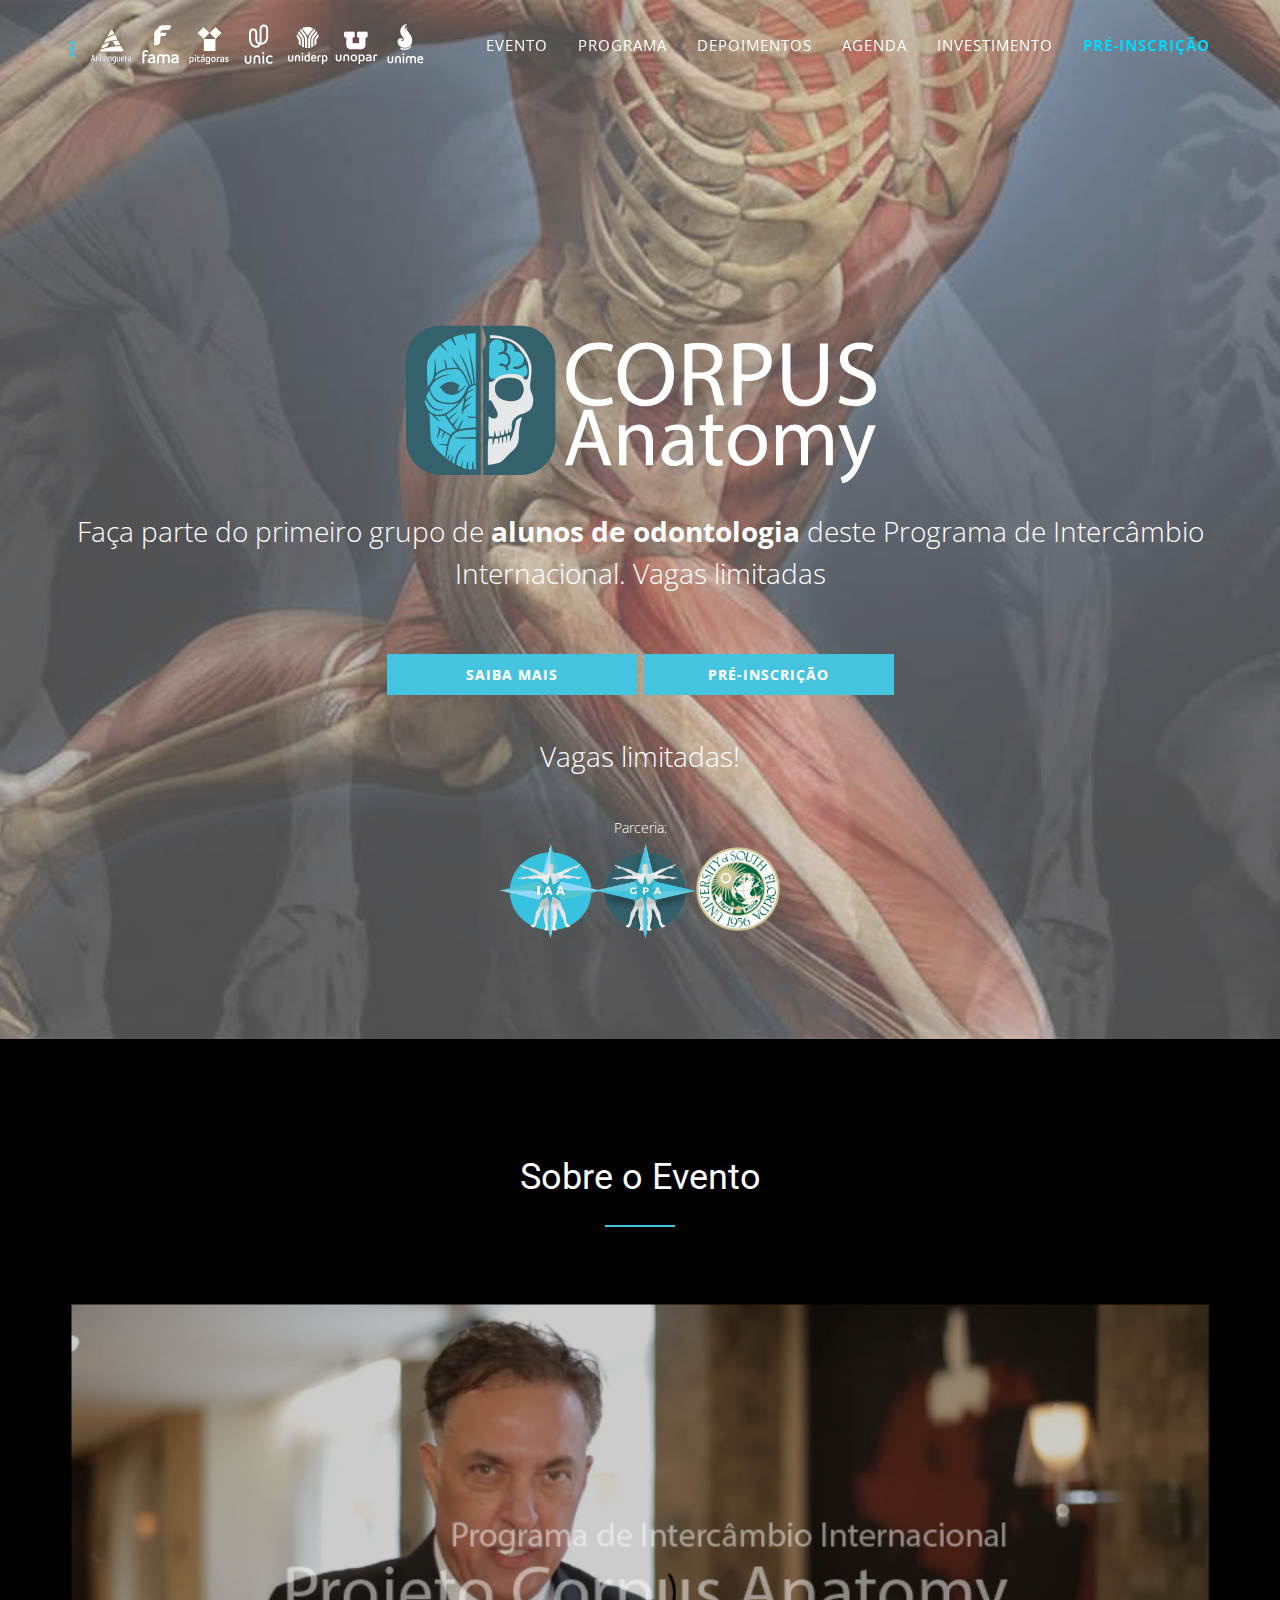
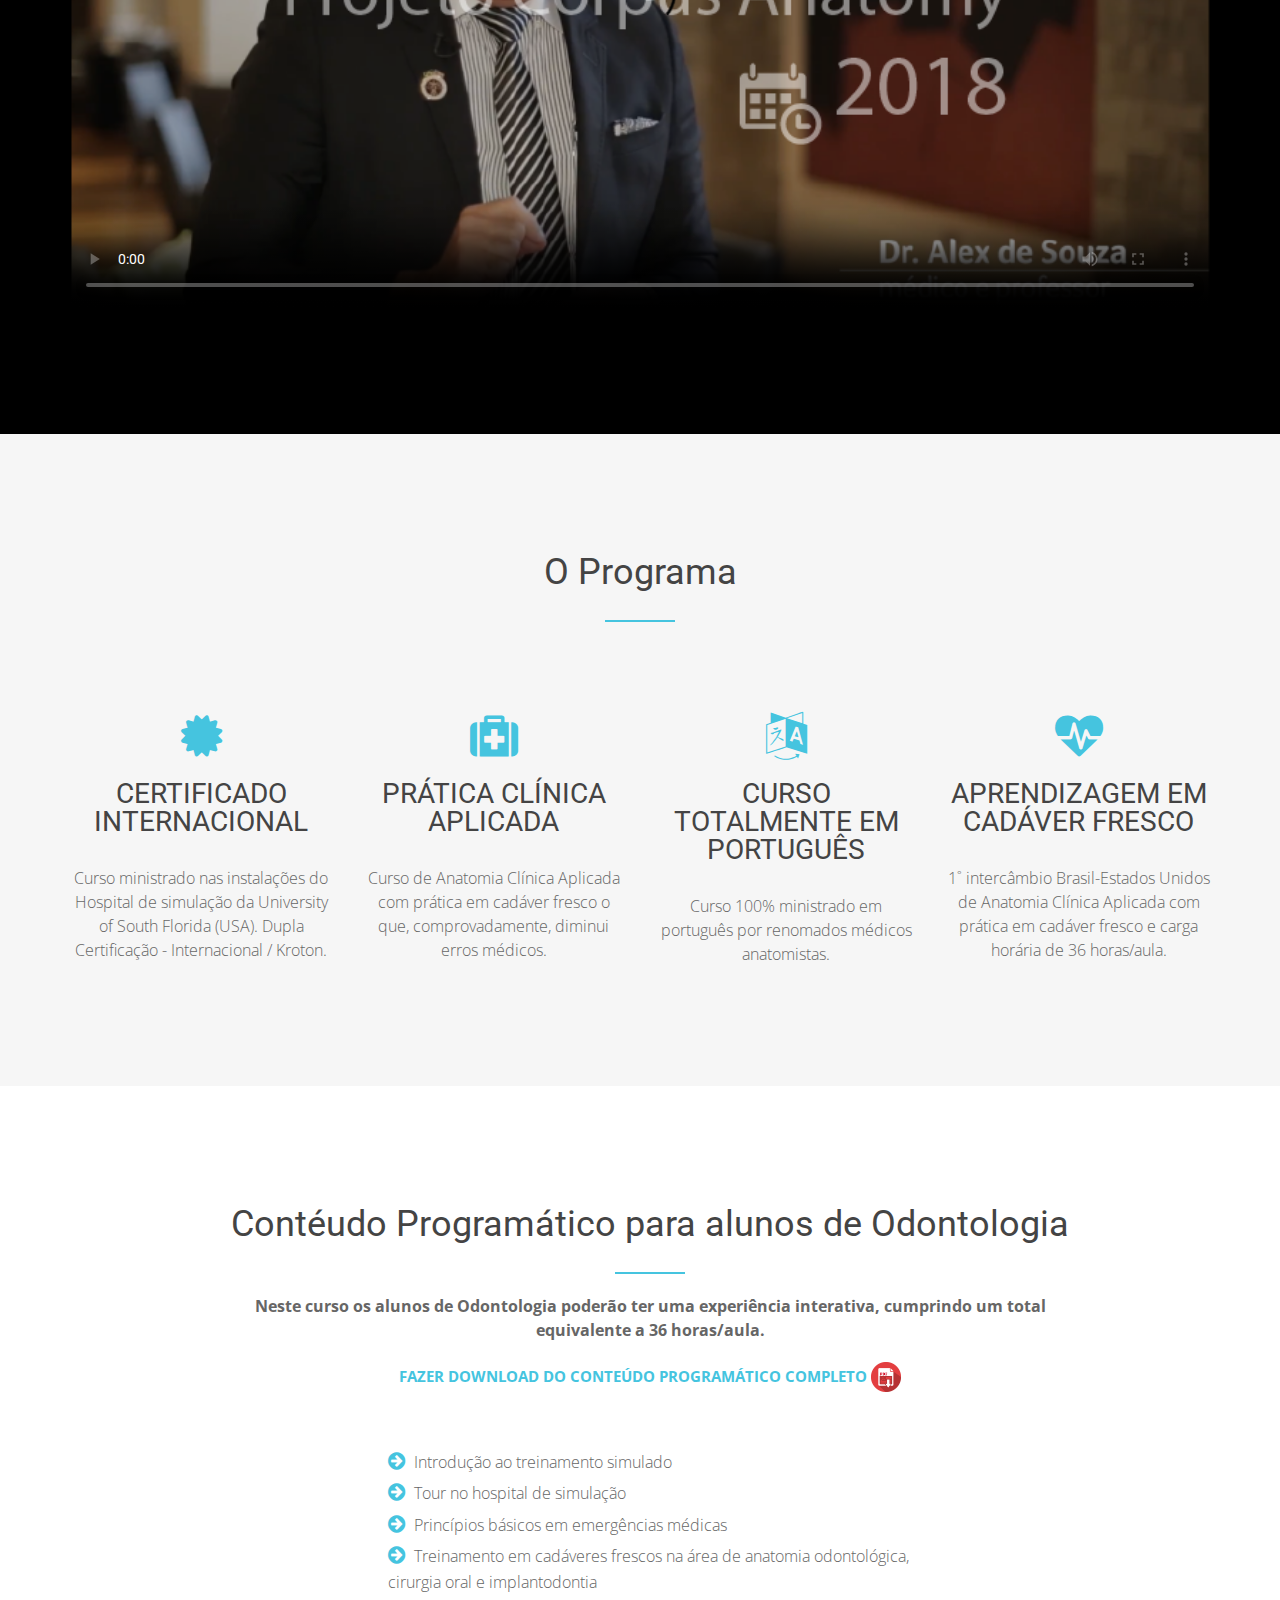
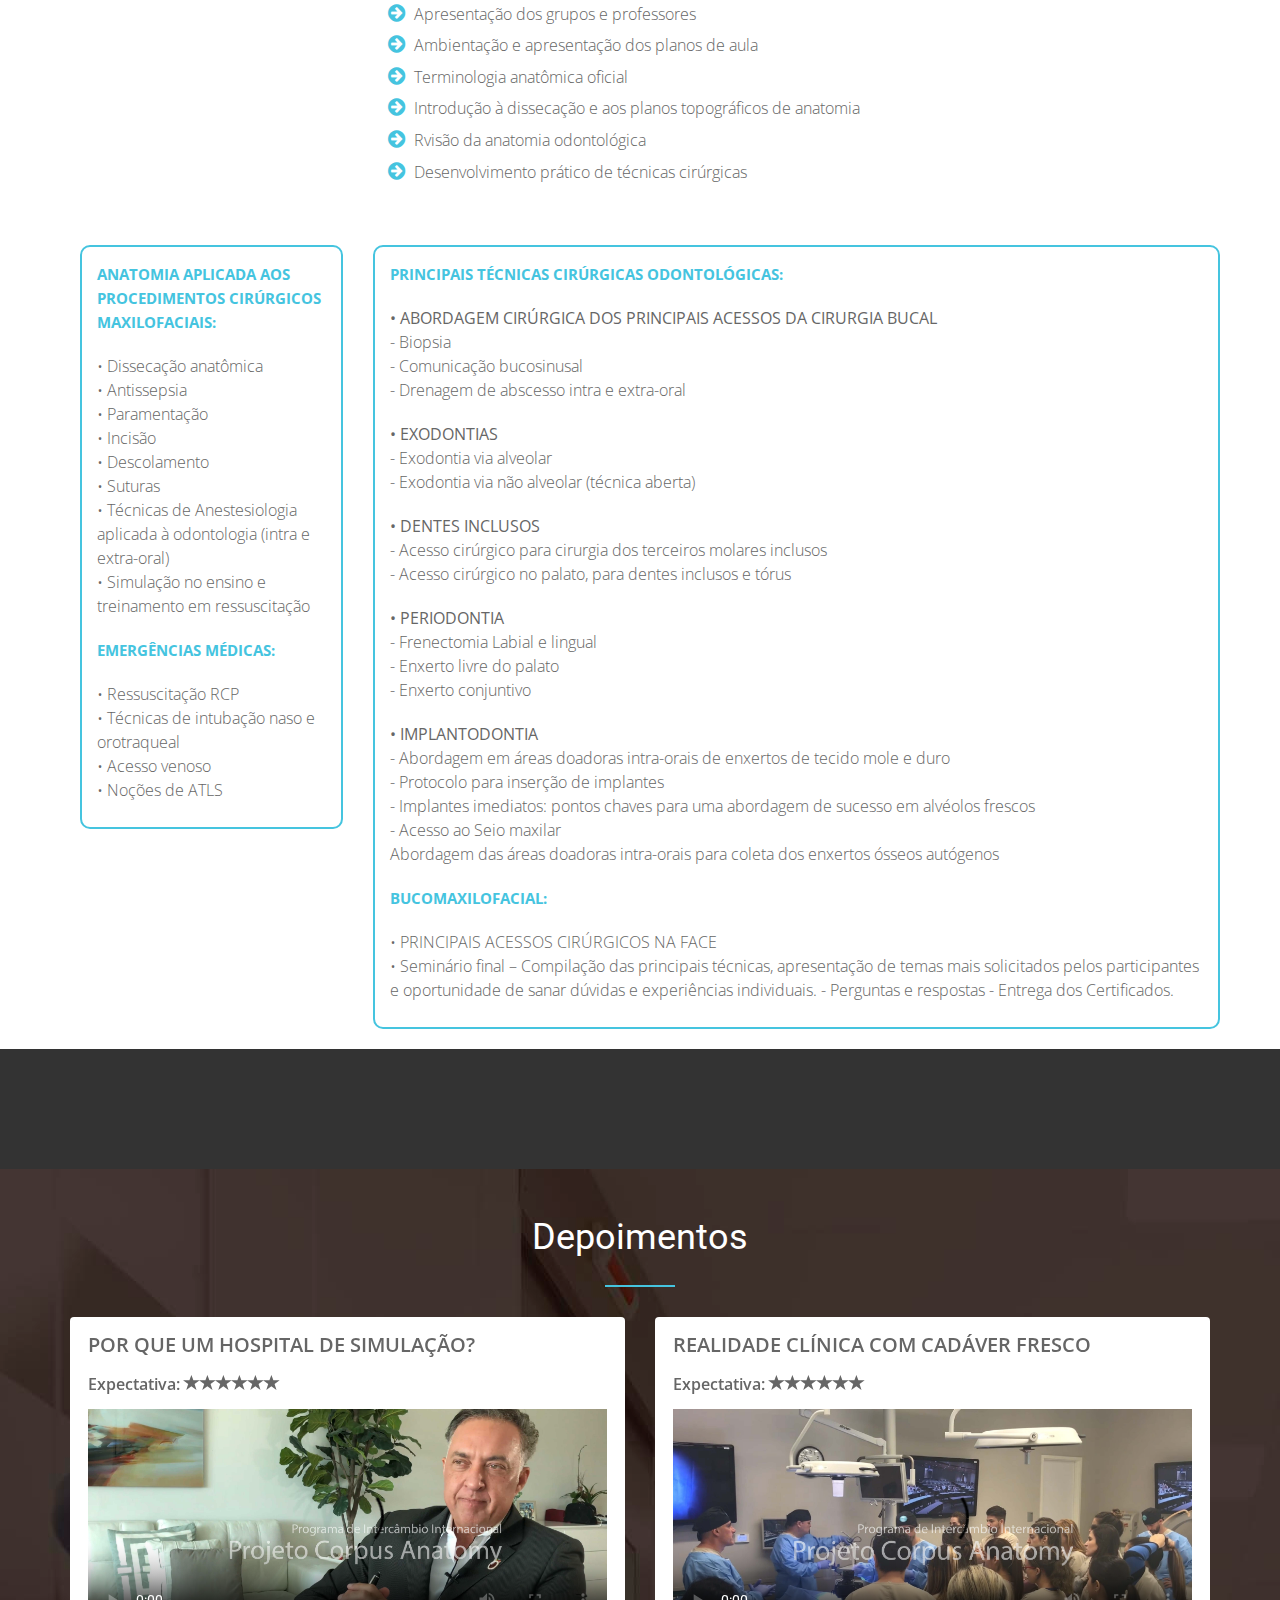
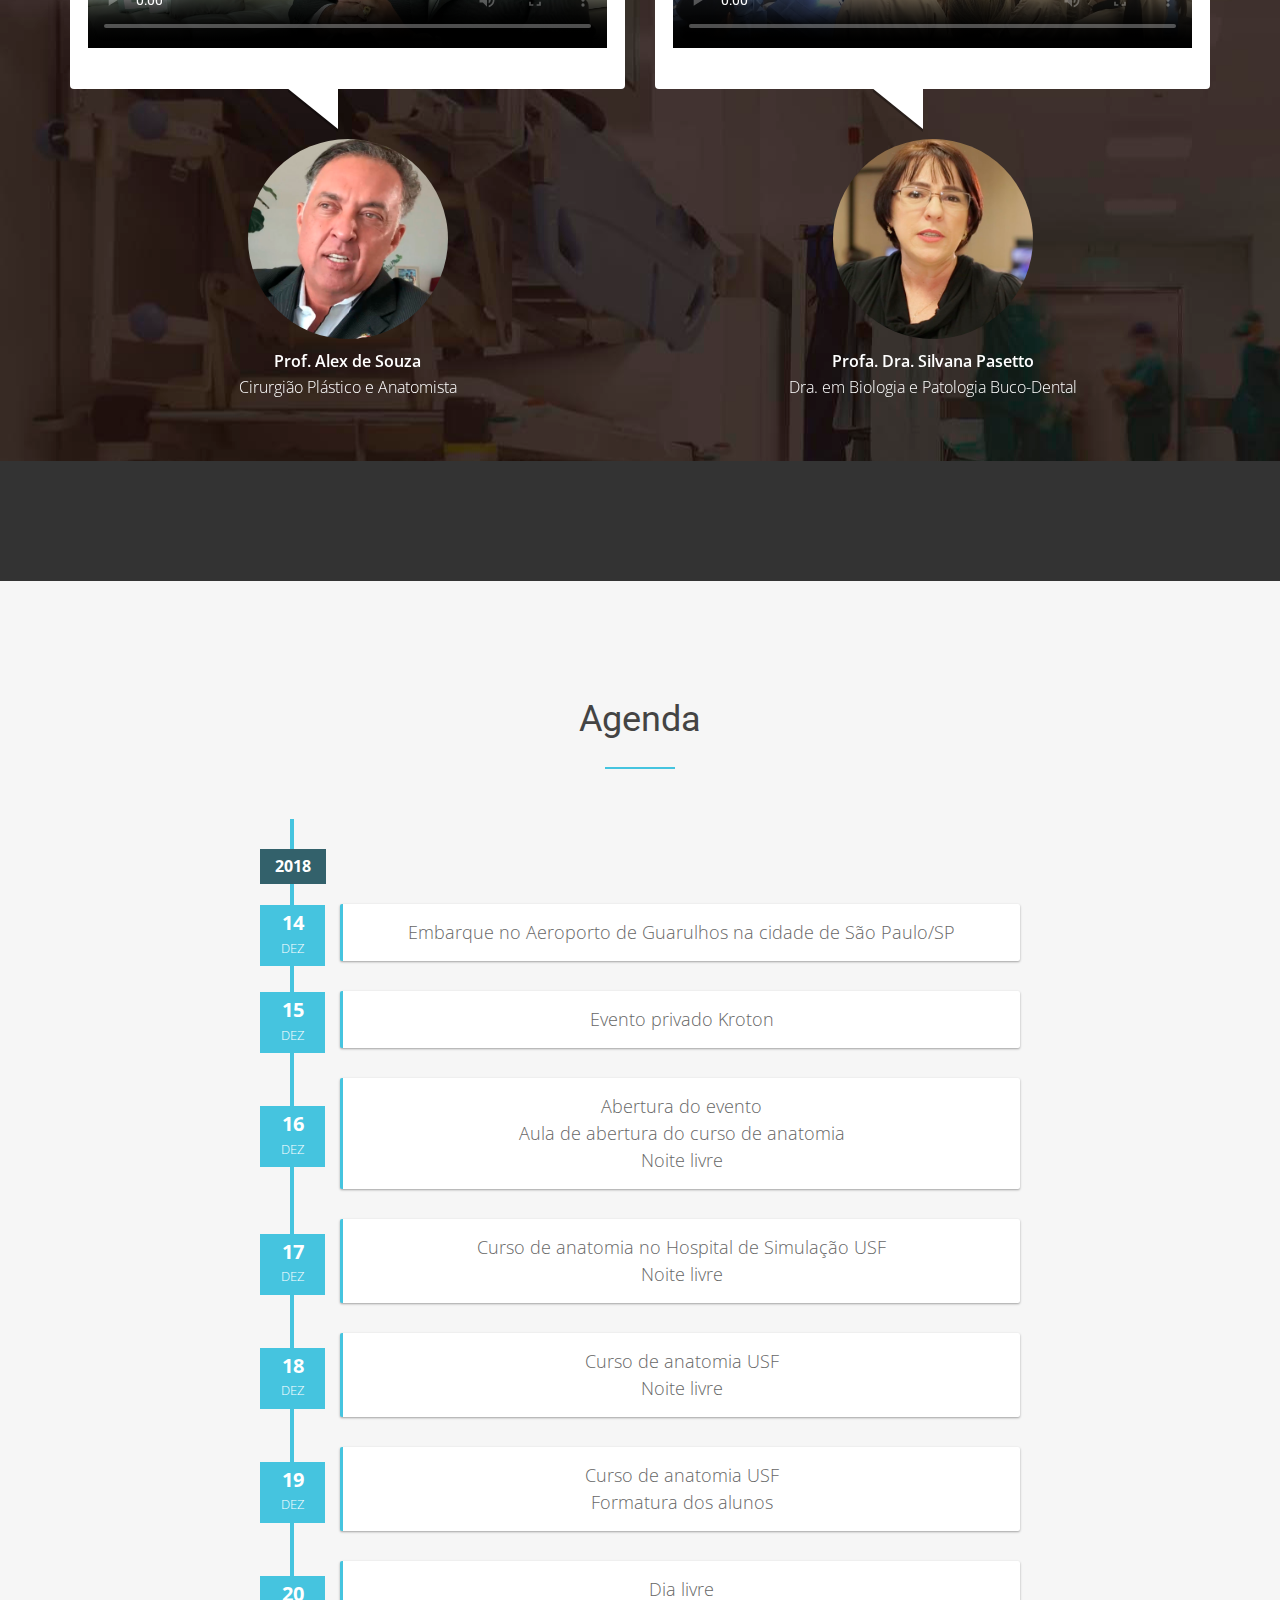
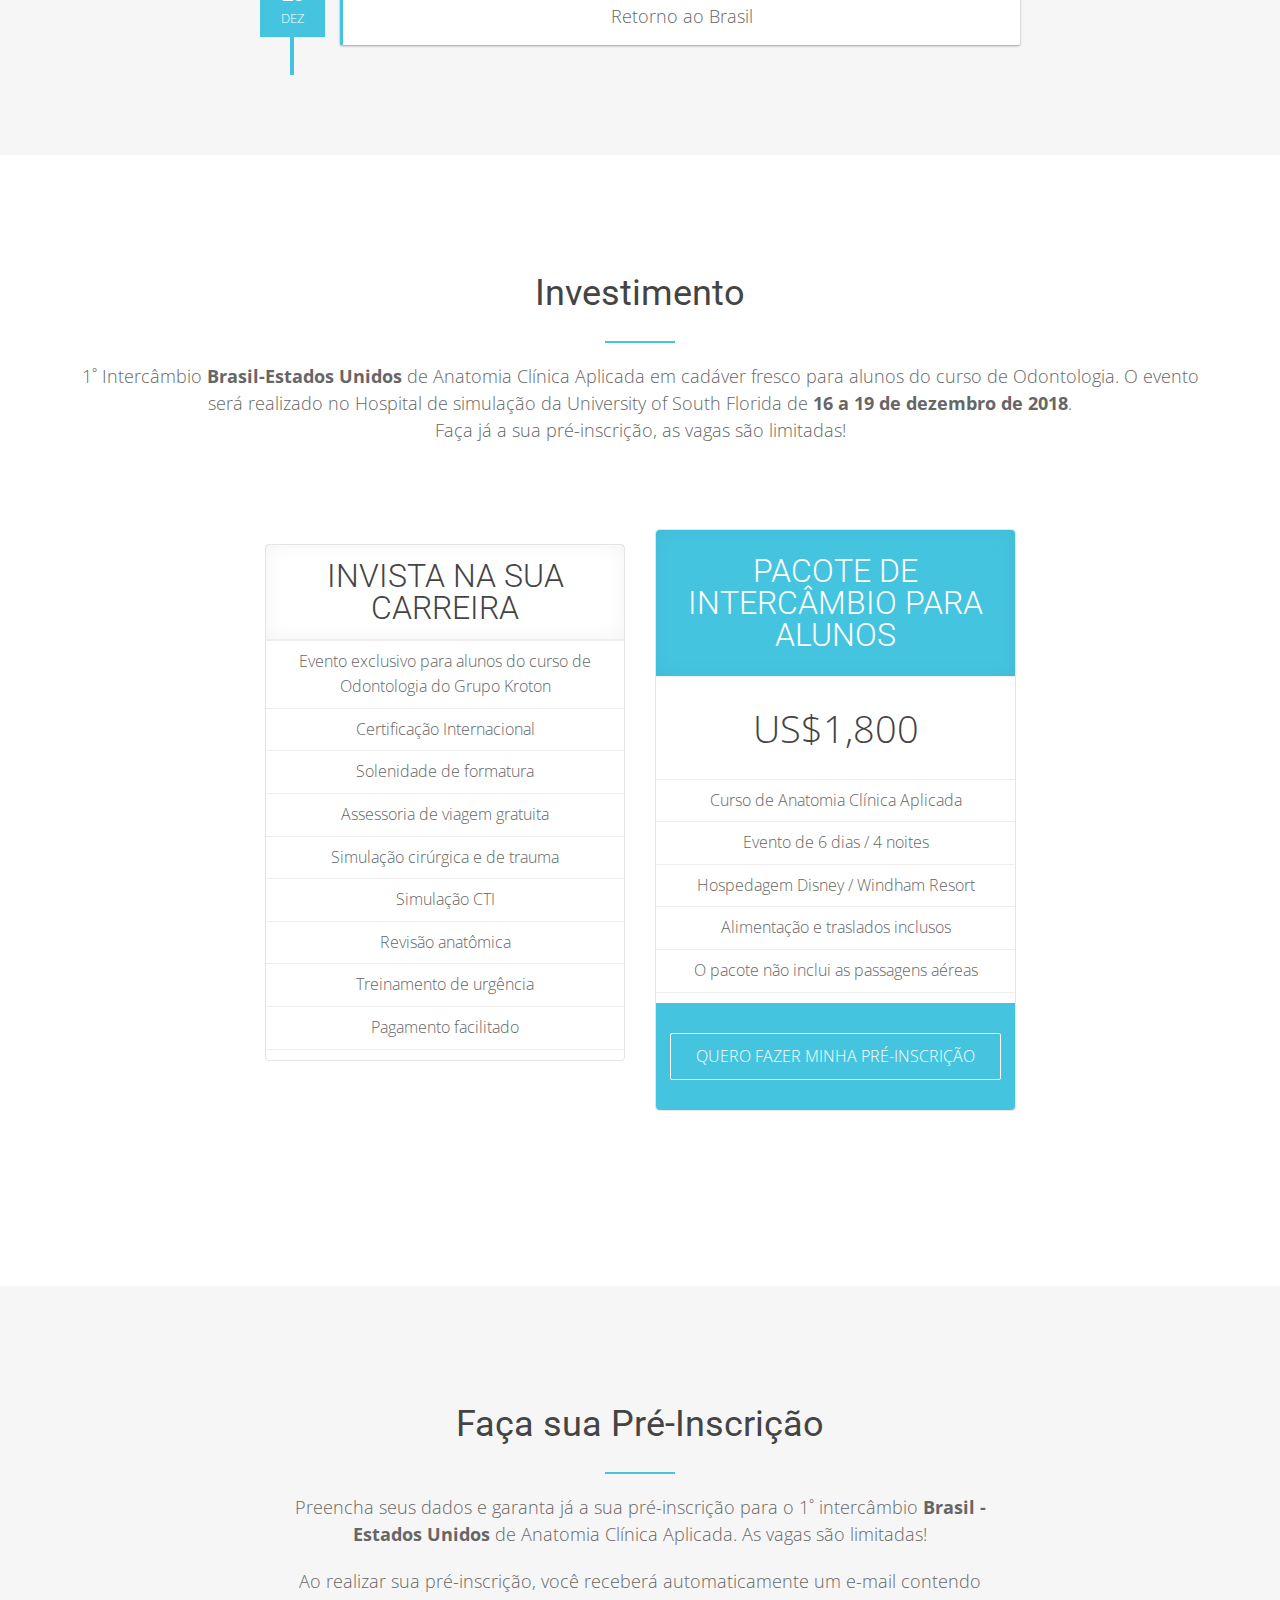
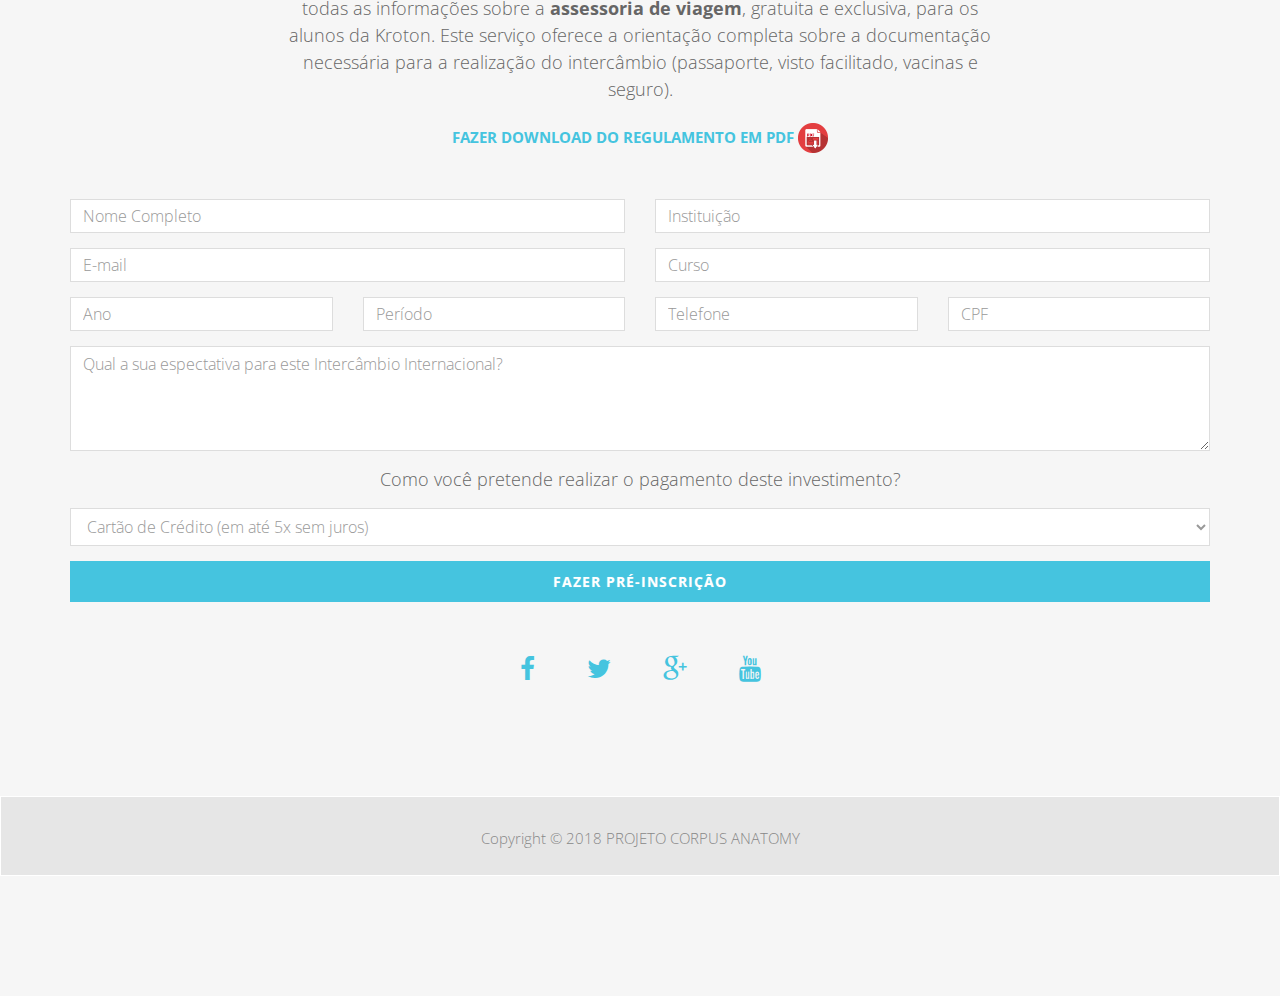
==== odonto/index.html @ e8d05678 "Add files via upload" ====
<!DOCTYPE html>
<html lang="pt-br">
<head>
<meta charset="utf-8">
<meta name="author" content="">
<meta name="description" content="">
<meta name="viewport" content="width=device-width, initial-scale=1">
<title>Projeto Corpus Anatomy - Odontologia</title>

<!-- Favicons -->
<link rel="shortcut icon" href="img/favicon.ico" type="image/x-icon">
<link rel="apple-touch-icon" href="img/apple-touch-icon.png">
<link rel="apple-touch-icon" sizes="72x72" href="img/apple-touch-icon-72x72.png">
<link rel="apple-touch-icon" sizes="114x114" href="img/apple-touch-icon-114x114.png">

<!-- Bootstrap -->
<link rel="stylesheet" type="text/css"  href="css/bootstrap.css">
<link rel="stylesheet" type="text/css" href="fonts/font-awesome/css/font-awesome.css">

<!-- StyleSheet -->
<link rel="stylesheet" type="text/css"  href="css/style.css">
<link href="https://fonts.googleapis.com/css?family=Roboto:300,400,500,700,900" rel="stylesheet">

<!-- CSS slider -->
<link href="slider/css/slider-bootstrap.min.css" rel="stylesheet" type="text/css">
<link href="slider/css/style-slider.css" rel="stylesheet">

<!--inicio VALIDA FORMULÁRIO
<script type="text/javascript">
function enviardados(){
if(document.dados.Nome.value=="" || document.dados.Nome.value.length < 3)
{
alert( "Por favor, precisamos de seu NOME!" );
document.dados.Nome.focus();
return false;
}

if( document.dados.Email.value=="" || document.dados.e_mail.value.indexOf('@')==-1 || document.dados.Email.value.indexOf('.')==-1 )
{
alert( "Por gentileza, preencha o campo E-MAIL corretamente!" );
document.dados.Email.focus();
return false;
}

if (document.dados.Telefone.value.length < 8 )
{
alert( "É necessario preencher o campo TELEFONES!" );
document.dados.Telefone.focus();
return false;
}

if (document.dados.Instituição.value=="")
{
alert( "Preencha o campo CIDADE, por favor!" );
document.dados.Instituição.focus();
return false;
}

return true;
}
</script>
<!--fim VALIDA FORMULÁRIO-->
	
</head>

<body id="page-top" data-spy="scroll" data-target=".navbar-fixed-top">

<!-- Navigation
==========================================-->
	<nav id="menu" class="navbar navbar-default navbar-fixed-top">
		<div class="container"> 
			<!-- Brand and toggle get grouped for better mobile display -->
			<div class="navbar-header">
				<button type="button" class="navbar-toggle collapsed" data-toggle="collapse" data-target="#bs-example-navbar-collapse-1">
					<span class="sr-only">Toggle navigation</span>
					<span class="icon-bar"></span>
					<span class="icon-bar"></span>
					<span class="icon-bar"></span>
				</button>
				<a class="navbar-brand page-scroll" href="#page-top"><i class="fa fa-ellipsis-v"></i></a>
				<img src="img/anhanguera.svg" width="45" height="45" alt="Anhanguera">
				<img src="img/fama.svg" width="45" height="45" alt="Fama">
				<img src="img/pitagoras.svg" width="45" height="45" alt="Pitágoras">
				<img src="img/unic.svg" width="45" height="45" alt="Unic">
				<img src="img/uniderp.svg" width="45" height="45" alt="Uniderp">
				<img src="img/unopar.svg" width="45" height="45" alt="Unopar">
				<img src="img/unime.svg" width="45" height="45" alt="Unime">
			</div>

			<!-- Collect the nav links, forms, and other content for toggling -->
			<div class="collapse navbar-collapse" id="bs-example-navbar-collapse-1">
				<ul class="nav navbar-nav navbar-right">
					<li><a href="#about" class="page-scroll">Evento</a></li>
					<li><a href="#services" class="page-scroll">Programa</a></li>
					<li><a href="#depoimentos" class="page-scroll">Depoimentos</a></li>
                    <li><a href="#timeline" class="page-scroll">Agenda</a></li>
                    <li><a href="#pricing" class="page-scroll">Investimento</a></li>
					<li><a href="#contact" class="page-scroll" style="color:#00daff"><strong>Pré-Inscrição</strong></a></li>
				</ul>
			</div> 
		</div>
	</nav>
	
	<!-- PROJETO CORPUS ANATOMY -->
	<header id="header">
		<div class="intro">
			<div class="overlay">
				<div class="container">
					<div class="row">
						<div class="intro-text">
						<center><img src="img/logo_corpus_anatomy.svg" class="img-responsive"></center>
						  <p>Faça parte do primeiro grupo de <strong>alunos de odontologia</strong> deste Programa de Intercâmbio Internacional. Vagas limitadas </p>
						<p><a href="#about" class="btn btn-custom btn-lg page-scroll">Saiba mais</a> <a href="#contact" class="btn btn-custom btn-lg page-scroll">Pré-Inscrição</a></p>
						<p>Vagas limitadas!</p>
							<div id="logos" >
							<p style="font-size: 14px;">Parceria:<br><img src="img/Logo_IAA.png" width="196" height="101" alt="IAA / GPA"><img src="img/248px-University_of_South_Florida_seal.svg.png" alt="University of South Florida" width="84" height="84"></p>
							</div>
						</div>
					</div>
				</div>
			</div>
		</div>
	</header>
	
<!-- Sobre o Evento -->
<div id="about">
	<div class="container">
		<div class="section-title text-center center">
			<h2>Sobre o Evento</h2>
			<hr>
		</div>
		<div class="row">
			<div class="col-md-12"><br>
              <video width="100%" height="100%" poster="img/capa-video-medicina.png" controls>
   <source src="http://pvbps-sambavideos.akamaized.net/account/182/75/2018-08-07/video/abf3ee3f3dc84d8a2787607360021047/abf3ee3f3dc84d8a2787607360021047_1080p.mp4" type="video/mp4">
   <source src="movie.ogg" type="video/ogg">
   Your browser does not support the video tag.
</video>    		
  		   	</div>
   		</div>
  	</div>
</div>
               

<!-- O Programa -->
<div id="services" class="text-center">
	<div class="container">
		<div class="col-md-12 section-title">
			<h2>O Programa</h2>
			<hr>
		</div>
		<div class="row">
			<div class="col-xs-12 col-md-3"> <i class="fa fa-certificate"></i>
				<h4>Certificado Internacional</h4>
				<p>Curso ministrado nas instalações do Hospital de simulação da University of South Florida (USA). Dupla Certificação - Internacional / Kroton.</p>
			</div>
			<div class="col-xs-12 col-md-3"> <i class="fa fa-medkit"></i>
				<h4>PRÁTICA CLÍNICA APLICADA</h4>
				<p>Curso de Anatomia Clínica Aplicada com prática em cadáver fresco o que, comprovadamente, diminui erros médicos.</p>
			</div>
			<div class="col-xs-12 col-md-3"> <i class="fa fa-language"></i>
				<h4>CURSO TOTALMENTE EM PORTUGUÊS</h4>
				<p>Curso 100% ministrado em português por renomados médicos anatomistas.</p>
			</div>
			<div class="col-xs-12 col-md-3"> <i class="fa fa-heartbeat"></i>
				<h4>APRENDIZAGEM EM CADÁVER FRESCO</h4>
				<p>1˚ intercâmbio Brasil-Estados Unidos de Anatomia Clínica Aplicada com prática em cadáver fresco e carga horária de 36 horas/aula.</p>
			</div>
      </div> 
  </div>
</div>

<!--CONTEUDO PROGRAMATICO-->
<div>
<div class="program"> <div class="text-center">
	<div class="container">
  <h2>Contéudo Programático para alunos de Odontologia</h2>
			<hr>
		</div>
		<div class="row">
		   <div class="col-md-8 col-md-offset-2"> 
            <ul>
            <div class="text-center">
              <p><strong>Neste curso os alunos de <strong>Odontologia</strong> poderão ter uma experiência interativa, cumprindo um total equivalente a 36 horas/aula.</strong></p>
              <a href="docs/projeto-corpus-anatomy-alunos-odonto-conteúdo-programatico.pdf" target="_blank"><span class="upperblue">Fazer download do Conteúdo Programático completo </span><img src="img/pdf-1.png" width="30" height="30" alt="Baixar regulamento"></a></p>
            </div> 	
            <br>
<br>
		
		<div class="col-md-8 col-md-offset-2">
           <ul>
              <li><i class="fa fa-arrow-circle-right"></i> Introdução ao treinamento simulado</li>
              <li><i class="fa fa-arrow-circle-right"></i> Tour no hospital de simulação</li>
              <li> <i class="fa fa-arrow-circle-right"></i> Princípios básicos em emergências médicas</li>
              <li><i class="fa fa-arrow-circle-right"></i> Treinamento em cadáveres frescos na área de anatomia odontológica, cirurgia oral e implantodontia</li>
              <li><i class="fa fa-arrow-circle-right"></i> Apresentação dos grupos e professores</li>
              <li><i class="fa fa-arrow-circle-right"></i> Ambientação e apresentação dos planos de aula</li>
			 <li><i class="fa fa-arrow-circle-right"></i> Terminologia anatômica oficial </li>
             <li><i class="fa fa-arrow-circle-right"></i> Introdução à dissecação e aos planos topográficos de anatomia</li>
			 <li><i class="fa fa-arrow-circle-right"></i> Rvisão da anatomia odontológica </li>
             <li><i class="fa fa-arrow-circle-right"></i> Desenvolvimento prático de técnicas cirúrgicas</li></ul>
           </div>	 
        </div>
      </div>
   </div>
		
<div id="pricing1" class="text-center">
  <div class="container">
      <div class="row">
      <div class="col-md-3 col-sm-3">
        <div class="pricing1-table">
          <div class="plan-list">
            <ul>
              <li>
                <p><span class="upperblue">ANATOMIA APLICADA AOS PROCEDIMENTOS CIRÚRGICOS MAXILOFACIAIS:</span></p>
                <p>
                  • Dissecação anatômica<br>
                  • Antissepsia<br>
                  • Paramentação<br>
                  • Incisão<br>
                  • Descolamento<br>
                  • Suturas<br>
                  • Técnicas de Anestesiologia  aplicada à odontologia (intra e extra-oral)<br>                
                  • Simulação no ensino e  treinamento em ressuscitação </p>
                <p><span class="upperblue">EMERGÊNCIAS MÉDICAS:</upperblue></p>
                <p>
				 • Ressuscitação RCP<br>
				 • Técnicas de intubação naso e  orotraqueal<br>
				 • Acesso venoso<br>
				 • Noções de ATLS</p>
            </ul>
          </div>
        </div>
      </div>
      <div class="col-md-9 col-sm-9">
        <div class="pricing1-table">
          <div class="plan-list">
            <ul>
              <li>
                <p><span class="upperblue"> Principais técnicas cirúrgicas odontológicas:</span></p>
                <p><strong>• ABORDAGEM CIRÚRGICA DOS PRINCIPAIS ACESSOS DA CIRURGIA BUCAL</strong><br>
				- Biopsia<br>
				- Comunicação bucosinusal<br>
				- Drenagem de abscesso intra e  extra-oral</p>
                <p><strong>• EXODONTIAS</strong><strong></strong><br>
				- Exodontia via alveolar<br>
				- Exodontia via não alveolar  (técnica aberta)</p>
                <p><strong>• DENTES INCLUSOS</strong><br>
				- Acesso cirúrgico para cirurgia dos  terceiros molares inclusos<br>
				- Acesso cirúrgico no palato,  para dentes inclusos e tórus</p>
                <p><strong>• PERIODONTIA</strong><br>
				- Frenectomia Labial e lingual<br>
				- Enxerto livre do palato<br>
				- Enxerto conjuntivo
 				<p><strong>• IMPLANTODONTIA</strong><br>
				- Abordagem em áreas doadoras intra-orais de  enxertos de tecido mole e duro<br>
				- Protocolo para inserção de  implantes<br>
				- Implantes imediatos: pontos  chaves para uma abordagem de sucesso em alvéolos frescos<br>
				- Acesso ao Seio maxilar<br>
Abordagem das áreas doadoras intra-orais para  coleta dos enxertos ósseos autógenos</p>
                <p><span class="upperblue">BUCOMAXILOFACIAL:</span></p>
                  <p>• PRINCIPAIS ACESSOS CIRÚRGICOS  NA FACE <br>
                  • Seminário final – Compilação  das principais técnicas, apresentação de temas mais solicitados pelos  participantes e oportunidade de sanar dúvidas e experiências individuais. -  Perguntas e respostas - Entrega dos Certificados. </p>
              </li>
            </ul>
          </div>
     	  </div>
        </div>
      </div>
  </div>
  </div>
</div>
<!-- Depoimentos -->
<div id="depoimentos">
	<section id="testimonial" class="home-section paddingbot-60 parallax" data-stellar-background-ratio="0.5">
		<div class="container">
		<h2 class="text-center" style="color:#fff;">Depoimentos</h2>
		<hr>
			<div class="carousel-reviews broun-block">
				<div class="row">
					<div id="carousel-reviews" class="carousel slide" data-ride="carousel">
							<div class="carousel-inner">
								<div class="item active">
									<div class="col-md-6 col-sm-6">
										<div class="block-text rel zmin">
										<a title="" href="#">POR QUE UM HOSPITAL DE SIMULAÇÃO?</a>
											<div class="mark">Expectativa: <span class="rating-input"><span data-value="0" class="glyphicon glyphicon-star"></span><span data-value="1" class="glyphicon glyphicon-star"></span><span data-value="2" class="glyphicon glyphicon-star"></span><span data-value="3" class="glyphicon glyphicon-star"></span><span data-value="4" class="glyphicon glyphicon-star"></span><span data-value="5" class="glyphicon glyphicon-star"></span></span>
											</div>
										<p><video width="100%" height="100%" poster="img/capa-video-pergunta1.jpg" controls>
   <source src="http://pvbps-sambavideos.akamaized.net/account/182/75/2018-08-07/video/6250549f54972d4344075a91563a1dd5/6250549f54972d4344075a91563a1dd5_1080p.mp4" type="video/mp4">
   <source src="movie.ogg" type="video/ogg">
   Your browser does not support the video tag.
</video> </p>
										<ins class="ab zmin sprite sprite-i-triangle block"></ins>
										</div>
										<div class="person-text rel text-light">					
										<img src="slider/img/testimonials/1.jpg" alt="" class="person img-circle" />
										<a title="" href="#">Prof. Alex de Souza</a>
										<span>Cirurgião Plástico e Anatomista</span>
										</div>
									</div>
									<div class="col-md-6 col-sm-6">
										<div class="block-text rel zmin">
										<a title="" href="#">REALIDADE CLÍNICA COM CADÁVER FRESCO</a>
											<div class="mark">Expectativa: <span class="rating-input"><span data-value="0" class="glyphicon glyphicon-star"></span><span data-value="1" class="glyphicon glyphicon-star"></span><span data-value="2" class="glyphicon glyphicon-star"></span><span data-value="3" class="glyphicon glyphicon-star"></span><span data-value="4" class="glyphicon glyphicon-star"></span><span data-value="5" class="glyphicon glyphicon-star"></span>  </span>
											</div>
										<p> <video width="100%" height="100%" poster="img/capa-video-medicina2.jpg" controls>
   <source src="http://pvbps-sambavideos.akamaized.net/account/182/75/2018-08-07/video/0dedfffcade98d8515ddab100c6ff166/0dedfffcade98d8515ddab100c6ff166_1080p.mp4" type="video/mp4">
   <source src="movie.ogg" type="video/ogg">
   Your browser does not support the video tag.
</video>    	</p>
										<ins class="ab zmin sprite sprite-i-triangle block"></ins>
										</div>
										<div class="person-text rel text-light">
										<img src="slider/img/testimonials/2.jpg" alt="" class="person img-circle" />
										<a title="" href="#">Profa. Dra. Silvana Pasetto</a>
										<span>Dra. em Biologia e Patologia Buco-Dental</span>
										</div>
									</div>
								
						</div>
					</div>
				</div>
			</div>
		</div>
	</section>
</div>

<!--TIMELINE-->
<div id="timeline" class="text-center">
<div class="container">
<div class="section-title center">
<h2>Agenda</h2>
<hr>
<div class="page">
  <div class="page__demo">
    <div class="main-container page__container">
      <div class="timeline">
        <div class="timeline__group">
          <span class="timeline__year">2018</span>
          <div class="timeline__box">
            <div class="timeline__date">
              <span class="timeline__day">14</span>
              <span class="timeline__month">DEZ</span>
            </div>
            <div class="timeline__post">
              <div class="timeline__content">
                <p>Embarque no Aeroporto de Guarulhos na cidade de São Paulo/SP</p>
              </div>
            </div>
          </div>
          <div class="timeline__box">
            <div class="timeline__date">
              <span class="timeline__day">15</span>
              <span class="timeline__month">Dez</span>
            </div>
            <div class="timeline__post">
              <div class="timeline__content">
                <p>Evento privado Kroton</p>
              </div>
            </div>
          </div>
            <div class="timeline__box">
            <div class="timeline__date">
              <span class="timeline__day">16</span>
              <span class="timeline__month">Dez</span>
            </div>
            <div class="timeline__post">
              <div class="timeline__content">
                <p>Abertura do evento<br>
               Aula de abertura do curso de anatomia<br>
               Noite livre</p>
              </div>
            </div>
          </div>
            <div class="timeline__box">
            <div class="timeline__date">
              <span class="timeline__day">17</span>
              <span class="timeline__month">Dez</span>
            </div>
            <div class="timeline__post">
              <div class="timeline__content">
                <p>Curso de anatomia no Hospital de Simulação USF<br>
                  Noite livre </p>
              </div>
            </div>
          </div>
           <div class="timeline__box">
            <div class="timeline__date">
              <span class="timeline__day">18</span>
              <span class="timeline__month">Dez</span>
            </div>
            <div class="timeline__post">
              <div class="timeline__content">
                <p>Curso de anatomia USF<br>
                Noite livre</p>
              </div>
             </div>
           </div>
          <div class="timeline__box">
            <div class="timeline__date">
              <span class="timeline__day">19</span>
              <span class="timeline__month">Dez</span>
            </div>
            <div class="timeline__post">
              <div class="timeline__content">
                <p>Curso de anatomia USF<br>
                Formatura dos alunos </p>
               </div>
             </div>
           </div>
           <div class="timeline__box">
            <div class="timeline__date">
              <span class="timeline__day">20</span>
              <span class="timeline__month">Dez</span>
            </div>
            <div class="timeline__post">
              <div class="timeline__content">
                <p>Dia livre<br>
                Retorno ao Brasil</p>
                  </div>
                 </div>
                </div>
               </div>
              </div>
             </div>
            </div>
           </div>
          </div>
         </div>
 <!-- Pricing Section -->
<div id="pricing" class="text-center">
<div class="container">
<div class="section-title center">
<h2>Investimento</h2>
<hr>
<p>1˚ Intercâmbio <strong>Brasil-Estados Unidos</strong> de Anatomia Clínica Aplicada em cadáver fresco para alunos do curso de Odontologia. O evento será realizado no Hospital de simulação da University of South Florida de <strong>16 a 19 de dezembro de 2018</strong>.<br> Faça já a sua pré-inscrição, as vagas são limitadas!</p>

<div class="row">
<div class="col-md-4 col-md-offset-2">
<div class="pricing-table">
<div class="plan-name">
<h3>INVISTA NA SUA CARREIRA</h3>
</div>
<div class="plan-list">
<ul>
<li>Evento exclusivo para alunos do curso de Odontologia do Grupo Kroton</li>
<li>Certificação Internacional</li>
<li>Solenidade de formatura</li>
<li>Assessoria de viagem gratuita</li>
<li>Simulação cirúrgica e de trauma</li>
<li>Simulação CTI</li>
<li>Revisão anatômica</li>
<li>Treinamento de urgência </li>
<li>Pagamento facilitado</li>
</ul>
</div>
</div>
</div>
<div class="col-md-4">
<div class="pricing-table highlight-plan">
<div class="plan-name">
<h3>PACOTE DE INTERCÂMBIO PARA ALUNOS</h3>
</div>
<div class="plan-price">
<div class="price-value">US$1,800</div>
</div>
<div class="plan-list">
<ul>
<li>Curso de Anatomia Clínica Aplicada</li>
<li>Evento de 6 dias / 4 noites</li>
<li>Hospedagem Disney / Windham Resort</li>
<li>Alimentação e traslados inclusos</li>
<li>O pacote não inclui as passagens  aéreas</li>
</ul>
</div>
<div class="plan-signup"> <a href="#contact" class="btn-system border-btn">quero fazer minha PRÉ-INSCRIÇÃO</a> </div>
</div>
</div>
</div>
</div>
</div>
</div> 

<!-- Contact Section -->
<div id="contact" class="text-center">
<div class="container">
<div class="section-title center">
<h2>Faça sua Pré-Inscrição</h2>
<hr>
<div class="col-md-8 col-md-offset-2">
	<p>Preencha seus dados e garanta já a sua pré-inscrição para o 1˚ intercâmbio <strong>Brasil - Estados Unidos</strong> de Anatomia Clínica Aplicada. As vagas são limitadas!</p>
	<p>Ao realizar sua pré-inscrição, você receberá automaticamente um e-mail contendo todas as informações sobre a <strong>assessoria de viagem</strong>, gratuita e exclusiva, para os alunos da Kroton. Este serviço oferece a orientação completa sobre a documentação necessária para a realização do intercâmbio (passaporte, visto facilitado, vacinas e seguro).</p>
<p><a href="docs/regulamento-corpusanatomy-2018.pdf" target="_blank"><span class="upperblue">Fazer download do Regulamento em pdf </span><img src="img/pdf-1.png" width="30" height="30" alt="Baixar regulamento"></a></p>
<br></div>
	
<form class="form" action="retorno-pre-inscricao.php" method="POST" name="dados" onsubmit="return enviardados();">
	<div class="row">
		<div class="col-md-6">
			<div class="form-group">
			<input name="Nome" type="text" class="form-control" value="" size="" maxlength="" placeholder="Nome Completo" required>
			<p class="help-block text-danger"></p>
			</div>
		</div>
		<div class="col-md-6">
			<div class="form-group">
			<input name="Instituição" type="text" class="form-control" value="" size="" maxlength="" placeholder="Instituição" required>
			<p class="help-block text-danger"></p>
			</div>
		</div>
		<div class="col-md-6">
			<div class="form-group">
			<input name="E-mail" type="email" class="form-control" value="" size="" maxlength="" placeholder="E-mail" required>
			<p class="help-block text-danger"></p>
			</div>
		</div>
		<div class="col-md-6">
			<div class="form-group">
			<input name="Curso" type="text" class="form-control" value="" size="" maxlength="" placeholder="Curso" required>
			<p class="help-block text-danger"></p>
			</div>
		</div>
		<div class="col-md-3">
			<div class="form-group">
			<input name="Ano" type="text" class="form-control" value="" size="" maxlength="" placeholder="Ano" required>
			<p class="help-block text-danger"></p>
			</div>
		</div>
		<div class="col-md-3">
			<div class="form-group">
			<input name="Período" type="text" class="form-control" value="" size="" maxlength="" placeholder="Período" required>
			<p class="help-block text-danger"></p>
			</div>
		</div>
		<div class="col-md-3">
			<div class="form-group">
			<input name="Telefone" type="text" class="form-control" value="" size="" maxlength="" placeholder="Telefone" required>
			<p class="help-block text-danger"></p>
			</div>
		</div>
		<div class="col-md-3">
			<div class="form-group">
			<input name="CPF" type="text" class="form-control" value="" size="" maxlength="" placeholder="CPF" required>
			<p class="help-block text-danger"></p>
			</div>
		</div>
		<div class="col-md-12">
			<div class="form-group">
			<textarea name="Mensagem" class="form-control" rows="4" placeholder="Qual a sua espectativa para este Intercâmbio Internacional?" required></textarea>
			<p class="help-block text-danger"></p>
			</div>
		</div>
		<div class="col-md-12">
			<div class="form-group">
			<p>Como você pretende realizar o pagamento deste investimento?</p>
			</div>
		</div>
		<div class="col-md-12">
			<select name="Pagamento" class="form-group" style="color: #999;">
				<option value="Cartão de Crédito">Cartão de Crédito (em até 5x sem juros)</option>
				<option value="Boleto">Boleto Bancário (em até 5x sem juros)</option>
				<option value="À vista">À vista</option>
			</select>
		</div>
		<div class="col-md-12">
			<button style="width: 100%; margin: 0px;" type="submit" class="btn btn-custom btn-lg" name="BTEnvia" value="Enviar">Fazer Pré-Inscrição</button>
		</div>
	</div>
</form>

<div class="social">
	<ul>
		<li><a href="#"><i class="fa fa-facebook"></i></a></li>
		<li><a href="#"><i class="fa fa-twitter"></i></a></li>
		<li><a href="#"><i class="fa fa-google-plus"></i></a></li>
		<li><a href="#"><i class="fa fa-youtube"></i></a></li>
	</ul>
</div>
	
</div>
</div>
</div>

<div id="footer">
	<div class="container text-center">
		<div class="fnav">
		<p>Copyright &copy; 2018 PROJETO CORPUS ANATOMY</p>
		</div>
	</div>
</div>

<!-- JavaScript -->
<script type="text/javascript" src="js/jquery.1.11.1.js"></script>
<script type="text/javascript" src="js/bootstrap.js"></script>
<script type="text/javascript" src="js/SmoothScroll.js"></script>
<script type="text/javascript" src="js/jqBootstrapValidation.js"></script>
<script type="text/javascript" src="js/contact_me.js"></script>
<script type="text/javascript" src="js/main.js"></script>
<!-- JavaScript Slider	  -->
<script src="slider/js/slider-jquery.min.js"></script>
<script src="slider/js/slider-bootstrap.min.js"></script>

</body>
</html>
---- odonto/css/style.css ----
body, html {
	font-family: 'Roboto', sans-serif;
	text-rendering: optimizeLegibility !important;
	-webkit-font-smoothing: antialiased !important;
	color: #666;
	font-weight: 300;
	width: 100% !important;
	height: 100% !important;
}
h2 {
	margin: 0 0 20px 0;
	font-weight: 300;
	font-size: 42px;
	color: #444;
}
h3, h4 {
	font-size: 22px;
	font-weight: 400;
	font-weight: 300;
	color: #444;
}
h5 {
	text-transform: uppercase;
	font-weight: 700;
	line-height: 20px;
}

hr {
	height: 2px;
	width: 70px;
	text-align: center;
	position: relative;
	background: #45C4DF;
	margin: 0 auto;
	margin-bottom: 20px;
	border: 0;
}
p {
	font-size: 16px;
	line-height: normal;
}
p.intro {
	font-size: 16px;
	margin: 12px 0 0;
}
a {
	color: #45C4DF;
}
a:hover, a:focus {
	text-decoration: none;
	color: #222;
}
ul, ol {
	list-style: none;
	text-align:left
}
ul, ol {
	padding: 0;
	webkit-padding: 0;
	moz-padding: 0;
}
hr {
	height: 2px;
	width: 70px;
	text-align: center;
	position: relative;
	background: #45C4DF;
	margin: 0 auto;
	margin-bottom: 20px;
	border: 0;
}
/* Navigation */
#menu {
	padding: 20px;
	transition: all 0.8s;	
}
#menu.navbar-default {
	background-color: rgba(248, 248, 248, 0);
	border-color: rgba(231, 231, 231, 0);

}
#menu a.navbar-brand {
	font-size: 20px;
	color: #FFFFFF;
	font-weight: 500;
	text-transform: uppercase;
}
#menu a.navbar-brand i.fa {
	color: #45C4DF;
	vertical-align: top;
}
#menu.navbar-default .navbar-nav > li > a {
	text-transform: uppercase;
	color: #FFFFFF;
	font-weight: 400;
	font-size: 15px;
	letter-spacing: 1px;
	background: none !important;
}
#menu.navbar-default .navbar-nav > li > a:hover {
	color: #45C4DF;
	background: none !important;
}
.on {
	background-color: #444 !important;
	border-bottom: 1px solid #444 !important;
	padding: 40px 0 !important;
}
.navbar-default .navbar-nav > .active > a, .navbar-default .navbar-nav > .active > a:hover, .navbar-default .navbar-nav > .active > a:focus {
	color: #45C4DF !important;
	background-color: transparent;
}
.navbar-toggle {
	border-radius: 0;
}
.navbar-default .navbar-toggle:hover, .navbar-default .navbar-toggle:focus {
	background-color: #45C4DF;
	border-color: #FFFFF;
}
.navbar-default .navbar-toggle:hover>.icon-bar {
	background-color: #FFF;
}
.section-title {
	margin-bottom: 50px;
}
.section-title p {
	font-size: 18px;
}
.btn-custom {
	text-transform: uppercase;
	color: #fff;
	background-color: #45C4DF;
	border: 0;
	padding: 14px 20px;
	margin: 0;
	font-size: 16px;
	border-radius: 0px;
	margin-top: 20px;
	transition: all 0.3s;
	width:250px
}
.btn-custom:hover, .btn-custom:focus, .btn-custom.focus, .btn-custom:active, .btn-custom.active {
	color: #fff;
	background-color: #444;
}
/* Header Section */
.intro {
	display: table;
	width: 100%;
	padding: 0;
	background: url(../img/intro-bg.jpg) no-repeat center center;
	background-color: #e5e5e5;
	-webkit-background-size: cover;
	-moz-background-size: cover;
	background-size: cover;
	-o-background-size: cover;
}
.intro .overlay {
	background: rgba(255,255,255,0.2);
}
.intro h1 {
	color: #45C4DF;
	font-size: 74px;
	font-weight: 600;
	margin-top: 0;
	text-transform: uppercase;
	margin-bottom: 10px;
}
.intro p {
	color: #FFFFFF;
	font-size: 28px;
	margin-top: 10px;
	margin-bottom: 40px;
}
header .intro-text {
	padding-top: 300px;
	padding-bottom: 100px;
	padding-left:20px;
	padding-right:20px;
	text-align: center;
}

/* About Section */
#about {
	padding: 120px 0;
	background: #000000;
}
#about h3 {
	font-size: 22px;
}
	
#about h2 {
	color:#FFF;
}
#about .about-text {
	margin-left: 10px;
	margin-top: 20px;
}
#about img {
	display: inline-block;
	border-color: #45C4DF;
	border-radius: 20px;
	padding: 20px;
}
#about .about-text li {
	font-size: 16px;
	margin-bottom: 6px;
	margin-left: 10px;
	list-style: none;
	padding: 0;
}
#about .about-text li:before {
	content: "✓";
	color: #45C4DF;
	padding-right: 10px;
}
#about p {
	line-height: 24px;
	margin: 30px 0;
}
<!--CONTEUDO PROGRAMATICO-->

#program {
	padding: 120px 0;
	background: #FFF;
}
.program {
	padding: 120px 0;
	background: #FFF;
	padding-left:20px;
	padding-bottom:20px
}
.program .fa {
	font-size: 20px;
	padding-right:5px;
	padding-top:5px;
	margin: 2px 0;
	color: #45C4DF;
}

.upperblue {
	text-transform:uppercase;
	font-size: 15px;
	font-weight:700;
	color:#45C4DF;
}

<!--CONTEUDO PROGRAMATICO-->

#pricing1 {
	padding: 10px;
	background: #FFFFFF;
}
#pricing1 .pricing1-table {
	border: 2px solid #45C4DF ;
	background-color: #fff;
	border-radius: 10px;
	display: flex;
	justify-content: center;
	flex-direction: column;
	margin-top:30px;
}

#pricing1 .fa {
	font-size: 15px;
	padding-right:5px;
	padding-top:5px;
	margin: 2px 0;
	color: #666;
}

#pricing1 .row {
	margin-top: 30px;
}
#pricing1 .pricing1-table:hover {
	z-index: 2;
	box-shadow: 0 0 20px rgba(0,0,0,0.2);
}
#pricing1 .highlight-plan {
	margin: -15px 0;
	margin-right: -1px;
	z-index: 1;
}
#pricing1 .pricing1-table.highlight-plan .plan-name {
	background-color: #45C4DF;
	padding: 25px 0;
	border-radius: 4px 4px 0 0;
}
#pricing1 .pricing1-table.highlight-plan .plan-name h3 {
	color: #fff;
}
#pricing1 .pricing1-table.highlight-plan .plan-signup {
	background-color: #45C4DF;
	padding: 30px 0;
	border-radius: 0 0 4px 4px;
}
#pricing1 .pricing1-table.highlight-plan .plan-signup .btn-system.border-btn {
	border-color: #fff;
	color: #fff;
}
.pricing1-table .plan-name {
	padding: 15px 0;
	box-shadow: 0 0 20px rgba(0,0,0,0.05) inset;
	border-bottom: 1px solid #eee;
}
.pricing1-table .plan-name h3 {
	font-weight: 300;
	font-size: 32px;
}
.pricing1-table .plan-price {
	padding: 25px 0;
}
.pricing1-table .plan-price .price-value {
	font-size: 38px;
	line-height: 52px;
	color: #444;
}
.pricing1-table .plan-price .price-value span {
	font-size: 18px;
	line-height: 18px;
}
.pricing1-table.btn-system.border-btn {
	border-color: #45C4DF;
	color: #45C4DF;
}
.pricing1-table .plan-list li {
	padding: 15px;
	font-size: 15px;
	border-bottom: 0px solid #eee;
	text-align:left
}
.pricing1-table .plan-list strong {
	font-weight: 400;
}
.pricing1-table .btn-system {
	padding: 10px 25px;
	display: inline-block;
	color: #fff;
	background-color: #45C4DF;
	margin-right: 5px;
	font-size: 16px;
	border-radius: 2px;
	transition: all 0.3s ease-in-out;
	border: 0;
	text-transform: uppercase;
}
.pricing1-table .btn-system:hover, .pricing-table .btn-system.border-btn:hover {
	background-color: #444;
}
.pricing1-table .btn-system:last-child {
	margin-right: 0;
}
.pricing1-table .btn-system.border-btn {
	background-color: transparent;
	border: 1px solid;
	box-shadow: none;
}
.pricing1-table .plan-list li:first-child {
	border-top: 0px solid #eee;
}
.pricing1-table .plan-signup {
	padding: 25px 0;
}
.pricing1-table .plan-signup a {
	text-transform: uppercase;
}

/* galeria */
.gallery {
  width: 80%;
  margin: 0% 0% 0% 10%;
  padding: 0px;
}

.gallery > div {
  position: relative;
  float:left;
  padding: 0px;
}

.gallery > div > img {
  display:block;
  width: 150px;
  transition: .1s transform;
  transform:translateZ(0); /* hack */
}

.gallery > div:hover {
  y-index: 9999;
}

.gallery > div:hover > img {
  transform: scale(4.0,4.0);
  transition: .3s transform;
}

.cf:after {
  display: table;
  content:"";
 }

.cf:after {
  clear: both;
}

/* Services Section */
#services {
	padding: 120px 0;
	padding-left:20px;
	padding-right:20px;
	background: #f6f6f6;
}
#services h4 {
	text-transform: uppercase;
}
#services .fa {
	font-size: 48px;
	margin: 20px 0;
	color: #45C4DF;
}

/* Depoimentos Section */
#depoimentos {
	padding: 120px 0;
	background: #333333;
}

/*TIMELINE*/	

#timeline {
	padding: 120px 0;
	background: #F6F6F6;
}

.timeline{
  --uiTimelineMainColor: var(--timelineMainColor, #222);
  --uiTimelineSecondaryColor: var(--timelineSecondaryColor, #fff);

  position: relative;
  padding-top: 3rem;
  padding-bottom: 3rem;
}

.timeline:before{
  content: "";
  width: 4px;
  height: 100%;
  background-color:#45C4DF;

  position: absolute;
  top: 0;
}

.timeline__group{
  position: relative;
}

.timeline__group:not(:first-of-type){
  margin-top: 4rem;
}

.timeline__year{
  padding: .5rem 1.5rem;
  font-weight:700;
  color: var(--uiTimelineSecondaryColor);
  background-color:#33616B;

  position: absolute;
  left: 0;
  top: 0;
}

.timeline__box{
  position: relative;
}

.timeline__box:not(:last-of-type){
  margin-bottom: 30px;
}

.timeline__box:before{
  content: "";
  width: 100%;
  height: 2px;
  background-color:#45C4DF;

  position: absolute;
  left: 0;
  z-index: -1;
}

.timeline__date{
  min-width: 65px;
  position: absolute;
  left: 0;

  box-sizing: border-box;
  padding: .5rem 1.5rem;
  text-align: center;

  background-color:#45C4DF;
  color: var(--uiTimelineSecondaryColor);
}

.timeline__day{
  font-size: 2rem;
  font-weight: 700;
  display: block;
}

.timeline__month{
  display: block;
  font-size: .8em;
  text-transform: uppercase;
}

.timeline__post{
  padding: 1.5rem 2rem;
  border-radius: 2px;
  border-left: 3px solid #45C4DF;
  box-shadow: 0 1px 3px 0 rgba(0, 0, 0, .12), 0 1px 2px 0 rgba(0, 0, 0, .24);
  background-color: var(--uiTimelineSecondaryColor);
}

@media screen and (min-width: 641px){

  .timeline:before{
    left: 30px;
  }

  .timeline__group{
    padding-top: 55px;
  }

  .timeline__box{
    padding-left: 80px;
  }

  .timeline__box:before{
    top: 50%;
    transform: translateY(-50%);  
  }  

  .timeline__date{
    top: 50%;
    margin-top: -27px;
  }
}

@media screen and (max-width: 640px){

  .timeline:before{
    left: 0;
  }

  .timeline__group{
    padding-top: 40px;
  }

  .timeline__box{
    padding-left: 20px;
    padding-top: 70px;
  }

  .timeline__box:before{
    top: 90px;
  }    

  .timeline__date{
    top: 0;
  }
}

.timeline{
  --timelineMainColor: #4557bb;
  font-size: 16px;
}

@media screen and (min-width: 768px){

  html{
    font-size: 62.5%;
  }
}

@media screen and (max-width: 767px){

  html{
    font-size: 55%;
  }
}

/*
* demo page
*/

@media screen and (min-width: 768px){

  html{
    font-size: 62.5%;
  }
}

@media screen and (max-width: 767px){

  html{
    font-size: 50%;
  }
}

body{
  font-family: -apple-system, BlinkMacSystemFont, Segoe UI, Roboto, Open Sans, Ubuntu, Fira Sans, Helvetica Neue, sans-serif;
  font-size: 1.6rem;
  color: #222;

  background-color: #f0f0f0;
  margin: 0;
  -webkit-overflow-scrolling: touch;   
  overflow-y: scroll;
}

p{
  margin-top: 0;
  margin-bottom: 1.5rem;
  line-height: 1.5;
}

p:last-child{
  margin-bottom: 0;
}

.page{
  min-height: 100vh;
  display: flex;
  flex-direction: column;
  justify-content: space-around;
}

.page__demo{
  flex-grow: 1;
}

.main-container{
  max-width: 960px;
  padding-left: 2rem;
  padding-right: 2rem;
  margin-left: auto;
  margin-right: auto;
}

.page__container{
  padding-top: 30px;
  padding-bottom: 30px;
  max-width: 800px;
}

.footer{
  padding-top: 1rem;
  padding-bottom: 1rem;
  text-align: center;  
  font-size: 1.4rem;
}

.footer__link{
  text-decoration: none;
  color: inherit;
}

@media screen and (min-width: 361px){

  .footer__container{
    display: flex;
    justify-content: space-between;
  }
}

@media screen and (max-width: 360px){

  .melnik909{
    display: none;
  } 
}

/* Pricing Section */
#pricing {
	padding: 120px 0 140px 0;
	padding-left:20px;
	padding-right:20px;
	background: #FFFFFF;
}
#pricing .pricing-table {
	border: 1px solid #e4e4e4;
	text-align: center;
	position: relative;
	background-color: #fff;
	border-radius: 4px;
}
#pricing .row {
	margin-top: 100px;
}
#pricing .pricing-table:hover {
	z-index: 2;
	box-shadow: 0 0 20px rgba(0,0,0,0.1);
}
#pricing .highlight-plan {
	margin: -15px 0;
	margin-right: -1px;
	z-index: 1;
}
#pricing .pricing-table.highlight-plan .plan-name {
	background-color: #45C4DF;
	padding: 25px 0;
	border-radius: 4px 4px 0 0;
}
#pricing .pricing-table.highlight-plan .plan-name h3 {
	color: #fff;
}
#pricing .pricing-table.highlight-plan .plan-signup {
	background-color: #45C4DF;
	padding: 30px 0;
	border-radius: 0 0 4px 4px;
}
#pricing .pricing-table.highlight-plan .plan-signup .btn-system.border-btn {
	border-color: #fff;
	color: #fff;
}
.pricing-table .plan-name {
	padding: 15px 0;
	box-shadow: 0 0 20px rgba(0,0,0,0.05) inset;
	border-bottom: 1px solid #eee;
}
.pricing-table .plan-name h3 {
	font-weight: 300;
	font-size: 32px;
	margin:0px;
}
.pricing-table .plan-price {
	padding: 25px 0;
}
.pricing-table .plan-price .price-value {
	font-size: 38px;
	line-height: 52px;
	color: #444;
}
.pricing-table .plan-price .price-value span {
	font-size: 18px;
	line-height: 18px;
}
.pricing-table.btn-system.border-btn {
	border-color: #45C4DF;
	color: #45C4DF;
}
.pricing-table .plan-list li {
	padding: 8px;
	font-size: 16px;
	border-bottom: 1px solid #eee;
	text-align:center
}
.pricing-table .plan-list strong {
	font-weight: 400;
}
.pricing-table .btn-system {
	padding: 10px 25px;
	display: inline-block;
	color: #fff;
	background-color: #45C4DF;
	margin-right: 5px;
	font-size: 16px;
	border-radius: 2px;
	transition: all 0.3s ease-in-out;
	border: 0;
	text-transform: uppercase;
}
.pricing-table .btn-system:hover, .pricing-table .btn-system.border-btn:hover {
	background-color: #444;
}
.pricing-table .btn-system:last-child {
	margin-right: 0;
}
.pricing-table .btn-system.border-btn {
	background-color: transparent;
	border: 1px solid;
	box-shadow: none;
}
.pricing-table .plan-list li:first-child {
	border-top: 1px solid #eee;
}
.pricing-table .plan-signup {
	padding: 25px 0;
}
.pricing-table .plan-signup a {
	text-transform: uppercase;
}
/* Contact Section */
#contact {
	padding: 120px 0 60px 0;
	padding-left:20px;
	padding-right:20px;
	background: #F6F6F6;
}
#contact form {
	padding: 10px 0;
}
#contact .text-danger {
	color: #cc0033;
	text-align: left;
}
label {
	font-size: 12px;
	font-weight: 400;
	font-family: 'Open Sans', sans-serif;
	float: left;
}
#contact .form-control {
	display: block;
	width: 100%;
	padding: 6px 12px;
	font-size: 16px;
	line-height: 1.42857143;
	color: #444;
	background-color: #fff;
	background-image: none;
	border: 1px solid #ddd;
	border-radius: 0;
	-webkit-box-shadow: none;
	box-shadow: none;
	-webkit-transition: none;
	-o-transition: none;
	transition: none;
}
#contact .form-control:focus {
	border-color: #999;
	outline: 0;
	-webkit-box-shadow: transparent;
	box-shadow: transparent;
}
.form-control::-webkit-input-placeholder {
color: #777;
}
.form-control:-moz-placeholder {
color: #777;
}
.form-control::-moz-placeholder {
color: #777;
}
.form-control:-ms-input-placeholder {
color: #777;
}
#contact .social {
	margin-top: 40px;
}
#contact .social ul {
	text-align: center;
}
#contact .social ul li {
	display: inline-block;
	margin: 0 20px;
}
#contact .social i.fa {
	font-size: 26px;
	padding: 4px;
	color: #45C4DF;
	transition: all 0.3s;
}
#contact .social i.fa:hover {
	color: #444;
}
.btn:active, .btn.active {
	background-image: none;
	outline: 0;
	-webkit-box-shadow: none;
	box-shadow: none;
}
a:focus, .btn:focus, .btn:active:focus, .btn.active:focus, .btn.focus, .btn:active.focus, .btn.active.focus {
	outline: none;
	outline-offset: none;
}
/* Footer Section*/
#footer {
	background: #e6e6e6;
	color: #888;
	padding: 30px 0 25px 0;
	border: 1px solid #fff;
}
#footer p {
	font-size: 15px;
}
#footer a {
	color: #666;
}
#footer a:hover {
	color: #45C4DF;
}

@media (max-width: 1024px) {
#about img {
	float: left;
	margin-bottom: 20px;
}

/*downloads*/
#downloads {
	padding: 120px 0;
	background: #f6f6f6;

}
#downloads .fa {
	font-size: 48px;
	margin: 20px 0;
	color: #45C4DF;
---- odonto/slider/css/style-slider.css ----
/*
 Medicio Bootstrap theme by BootstrapTaste.com
 Theme URI: http://bootstraptaste.com/medicio-free-bootstrap-theme/
 Author: BootstrapTaste
 Author URI: http://bootstraptaste.com
 */
 

/* ==== Google font ==== */
@import url('http://fonts.googleapis.com/css?family=Open+Sans:400,300,300italic,600,700,800|Roboto:400,500,700,900');
/* --- pe-icon-7-stroke --- */


body, hmtl {
    width: 100%;
    height: 100%;
    font-family: 'Open Sans', sans-serif;
	font-weight: 300;
    color: #666;
	font-size: 16px;
    line-height: 1.6em;
}

label,
input,
button,
select,
textarea {
  font-family: 'Open Sans', sans-serif;
  font-size: inherit;
  line-height: inherit;
}

select {
	display: block;
    width: 100%;
    padding: 6px 12px;
    font-size: 16px;
    line-height: 1.42857143;
    background-color: #fff;
    background-image: none;
    border: 1px solid #ddd;
    border-radius: 0;
    -webkit-box-shadow: none;
    box-shadow: none;
    -webkit-transition: none;
    -o-transition: none;
    transition: none;
}

/* ===========
layout
============= */
#wrapper.boxed {
	margin: 0 auto;
	background-color: #fff;
	
}
@media (max-width: 767px) {
	#wrapper.boxed {
		width: 100%;
	}
}
@media (min-width: 768px) {
	#wrapper.boxed {
		width: 810px;
	}
}
@media (min-width: 992px) {
	#wrapper.boxed {
		width: 1030px;
	}
}
@media (min-width: 1200px) {
	#wrapper.boxed {
		width: 1230px;
	}
}

/* ===========
Typo
============= */

h1 {
	font-size: 38px;
}
h2 {
	font-size: 36px;
}
h3 {
	font-size: 32px;
}
h4 {
	font-size: 28px;
}
h5 {
	font-size: 24px;
}
h6 {
	font-size: 20px;
}
hr {
	height: 2px;
	width: 70px;
	text-align: center;
	position: relative;
	background: #45C4DF;
	margin: 0 auto;
	margin-bottom: 20px;
	border: 0;
}
h1,
h2,
h3,
h4,
h5,
h6 {
    margin: 0 0 30px;
    font-family: 'Roboto', sans-serif;
    font-weight: 400;
	color: #444;
	line-height: 1em;
}

h1.h-xlight,h2.h-xlight,h3.h-xlight ,h4.h-xlight ,h5.h-xlight ,h6.h-xlight  {
	font-weight: 100;
}

h1.h-light,h2.h-light,h3.h-light ,h4.h-light ,h5.h-light ,h6.h-light  {
	font-weight: 300;
}

h1.h-normal,h2.h-normal,h3.h-normal ,h4.h-normal ,h5.h-normal ,h6.h-normal  {
	font-weight: 400;
}

h1.h-medium,h2.h-medium,h3.h-medium ,h4.h-medium ,h5.h-medium ,h6.h-medium  {
	font-weight: 500;
}

h1.h-bold,h2.h-bold,h3.h-bold ,h4.h-bold ,h5.h-bold ,h6.h-bold  {
	font-weight: 700;
}

h1.h-ultra,h2.h-ultra,h3.h-ultra ,h4.h-ultra ,h5.h-ultra ,h6.h-ultra  {
	font-weight: 900;
}


h1.font-light,h2.font-light,h3.font-light,h4.font-light,h5.font-light,h6.font-light {
	color: #fff;
}

.big-heading {
	font-size: 48px;
	font-weight: 700;
}

p {
    margin: 0 0 20px;

}

p.medium {
	font-weight: 500;
}

p.bold {
	font-weight: 700;
}

p.ultra {
	font-weight: 900;
}

.highlight-light {
	background-color: rgba(255,255,255,.5);
	padding: 20px;
	display: inline-block;
	color: #111;
}

.highlight-dark {
	background-color: rgba(0,0,0,.5);
	padding: 20px;
	display: inline-block;
	color: #fff;
}

.highlight-color {
	padding: 2px 5px;
	display: inline-block;
	color: #fff;
}

a {
    color: #666;
    -webkit-transition: all .2s ease-in-out;
    -moz-transition: all .2s ease-in-out;
    transition: all .2s ease-in-out;
}

a:hover,
a:focus {
    text-decoration: none;
}

blockquote {
  padding: 10px 20px;
  margin: 0 0 20px;
  font-size: 24px;
	line-height: 1.5em;
  font-weight: 300;
  color: #999;
}

blockquote.bg-light {
	background-color: rgba(255,255,255,.8);
	padding: 20px;
	color: #222;
}

blockquote.bg-dark {
	background-color: rgba(0,0,0,.8);
	padding: 20px;
}

blockquote strong {
  font-weight: 700;
}




.light {
    font-weight: 400;
}

/* Credit to bootsnipp.com for the css for the color graph */
.colorgraph {
  height: 5px;
  border-top: 0;
  background: #c4e17f;
  margin:0;
  padding-bottom:0;
  background-image: -webkit-linear-gradient(left, #c4e17f, #c4e17f 12.5%, #f7fdca 12.5%, #f7fdca 25%, #fecf71 25%, #fecf71 37.5%, #f0776c 37.5%, #f0776c 50%, #db9dbe 50%, #db9dbe 62.5%, #c49cde 62.5%, #c49cde 75%, #669ae1 75%, #669ae1 87.5%, #62c2e4 87.5%, #62c2e4);
  background-image: -moz-linear-gradient(left, #c4e17f, #c4e17f 12.5%, #f7fdca 12.5%, #f7fdca 25%, #fecf71 25%, #fecf71 37.5%, #f0776c 37.5%, #f0776c 50%, #db9dbe 50%, #db9dbe 62.5%, #c49cde 62.5%, #c49cde 75%, #669ae1 75%, #669ae1 87.5%, #62c2e4 87.5%, #62c2e4);
  background-image: -o-linear-gradient(left, #c4e17f, #c4e17f 12.5%, #f7fdca 12.5%, #f7fdca 25%, #fecf71 25%, #fecf71 37.5%, #f0776c 37.5%, #f0776c 50%, #db9dbe 50%, #db9dbe 62.5%, #c49cde 62.5%, #c49cde 75%, #669ae1 75%, #669ae1 87.5%, #62c2e4 87.5%, #62c2e4);
  background-image: linear-gradient(to right, #c4e17f, #c4e17f 12.5%, #f7fdca 12.5%, #f7fdca 25%, #fecf71 25%, #fecf71 37.5%, #f0776c 37.5%, #f0776c 50%, #db9dbe 50%, #db9dbe 62.5%, #c49cde 62.5%, #c49cde 75%, #669ae1 75%, #669ae1 87.5%, #62c2e4 87.5%, #62c2e4);
}

/* =======
Top area
======== */
.top-area {
	-webkit-transition: all .4s ease-in-out;
    -moz-transition: all .4s ease-in-out;
    transition: all .4s ease-in-out;
	width: 100%;
	color: #fff;
	padding-top: 10px;
	padding-bottom: 10px;
}

.top-area.top-padding {
	-webkit-transition: all .4s ease-in-out;
    -moz-transition: all .4s ease-in-out;
    transition: all .4s ease-in-out;
	padding-top: 6px;
	padding-bottom: 0;
	margin-bottom: 10px;
}

.top-area p {
	margin-bottom: 10px;
}

/* ===========
Navigation
============= */

.navbar-brand {
  padding-top: 15px;
  margin-top: 5px;
  padding-bottom: 0;
}

.navbar-brand.reduce {
	margin-top:0;
  padding-top: 5px;
	padding-bottom: 5px;
 	-webkit-transition: all .4s ease-in-out;
    -moz-transition: all .4s ease-in-out;
    transition: all .4s ease-in-out;
}


.navbar.navbar-custom {
	width: inherit;
	margin: 0 auto;
	padding-bottom:0;
	box-shadow: 0 0 3px rgba(0,0,0,0.12);
	box-shadow: 0 1px 6px rgba(0,0,0,.2); 
	-webkit-box-shadow: 0 1px 6px rgba(0,0,0,.2); 
	-moz-box-shadow: 0 1px 6px rgba(0,0,0,.2); 
	-o-box-shadow: 0 1px 6px rgba(0,0,0,.2); 
}

.navbar.navbar-custom .navigation {
	padding-bottom: 15px;

}


.navbar {
    margin-bottom: 0;
    border-bottom: 1px solid rgba(255,255,255,.3);	
	
}



.navbar-brand {
    font-weight: 700;
}

.navbar-brand:focus {
    outline: 0;
}

.navbar.navbar-custom.navbar-fixed-top  {
	background: #fff;
}

.navbar-custom.top-nav-collapse .nav.navbar-nav {
    background-color: rgba(0,0,0,0);
}

.navbar.navbar-custom {
	padding-top: 0;
}

.navbar.navbar-custom ul.nav.navbar-nav {
	margin-top: 15px;
 	-webkit-transition: all .4s ease-in-out;
    -moz-transition: all .4s ease-in-out;
    transition: all .4s ease-in-out;
}
.navbar.navbar-custom.top-nav-collapse ul.nav.navbar-nav {
	margin-top: 0;
 	-webkit-transition: all .4s ease-in-out;
    -moz-transition: all .4s ease-in-out;
    transition: all .4s ease-in-out;
}

.navbar-custom ul.nav li a {
	font-size: 13px;
	letter-spacing: 1px;
    color: #666;
	text-transform: uppercase;
	font-weight: 700;
	background: transparent;
}


.navbar.navbar-custom.top-nav-collapse {
	background: #fff;
	
}

.navbar.navbar-custom.top-nav-collapse .navigation {
	padding-bottom: 10px;
}

.navbar-custom.top-nav-collapse ul.nav li a {
	-webkit-transition: all .2s ease-in-out;
    -moz-transition: all .2s ease-in-out;
    transition: all .2s ease-in-out;
	color: #444;
}

.navbar-custom ul.nav ul.dropdown-menu {
	border-radius: 0;	
	margin-top: 16px;
}

.navbar-custom ul.nav ul.dropdown-menu li {
	border-bottom: 1px solid #f5f5f5;

}

.navbar-custom ul.nav ul.dropdown-menu li:last-child{
	border-bottom: none;
}

.navbar-custom ul.nav ul.dropdown-menu li a {
	padding: 10px 20px;
	font-size: 13px;
	text-transform: uppercase;
}

/*.navbar-custom ul.nav ul.dropdown-menu li a:hover {
	background: #fefefe;
}*/

.navbar-custom.top-nav-collapse ul.nav ul.dropdown-menu li a {
	color: #666;
}

.navbar-custom .nav li a:hover,.navbar-custom .nav li a:focus  {
    -webkit-transition: background .3s ease-in-out;
    -moz-transition: background .3s ease-in-out;
    transition: background .3s ease-in-out;
}



.navbar-custom.navbar-fixed-top .nav li a:hover,
.navbar-custom.navbar-fixed-top .nav li a:focus,
.navbar-custom.navbar-fixed-top .nav li.active a,
.navbar-custom.navbar-fixed-top .nav li.active {
    outline: 0;
	background: none;
}
/*.navbar-custom.top-nav-collapse .nav li a:hover,
.navbar-custom.top-nav-collapse .nav li a:focus,
.navbar-custom.top-nav-collapse .nav li.active {
    outline: 0;
    background-color: rgba(255,255,255,.2);
}*/

.navbar-toggle {
    padding: 4px 6px;
    font-size: 14px;
    color: #fff;
}

.navbar-toggle:focus,
.navbar-toggle:active {
    outline: 0;
}


/* loader */
#page-loader { 
	position: fixed; 
	top: 0; 
	left: 0; 
	height: 100%; 
	width: 100%; 
	background: white; 
	z-index: 9999; 
}
#page-loader img {
	margin: 100px auto; 
	display: block;
}

.loader { 
	text-align: center; 
	margin: auto; 
	position: absolute; 
	top: 0; 
	bottom: 0; 
	left: 0; 
	right: 0;
	height: 40px;
}
.loader { text-align: center; margin: auto; position: absolute; top: 0; bottom: 0; left: 0; right: 0; height: 40px; }
.loader span { display: block; font: 14px "Montserrat", sans-serif; text-transform: uppercase; margin-bottom: 20px; }

.spinner { margin: 0 auto; width: 40px; height: 40px; position: relative; }

.con1 > div, .con2 > div, .con3 > div { width: 7px; height: 7px; border-radius: 100%; position: absolute; -webkit-animation: bouncedelay 1.2s infinite ease-in-out; animation: bouncedelay 1.2s infinite ease-in-out; /* Prevent first frame from flickering when animation starts */ -webkit-animation-fill-mode: both; animation-fill-mode: both; }

.spinner .spinner-container { position: absolute; width: 100%; height: 100%; }

.con2 { -webkit-transform: rotateZ(45deg); transform: rotateZ(45deg); }

.con3 { -webkit-transform: rotateZ(90deg); transform: rotateZ(90deg); }

.circle1 { top: 0; left: 0; }

.circle2 { top: 0; right: 0; }

.circle3 { right: 0; bottom: 0; }

.circle4 { left: 0; bottom: 0; }

.con2 .circle1 { -webkit-animation-delay: -1.1s; animation-delay: -1.1s; }

.con3 .circle1 { -webkit-animation-delay: -1.0s; animation-delay: -1.0s; }

.con1 .circle2 { -webkit-animation-delay: -0.9s; animation-delay: -0.9s; }

.con2 .circle2 { -webkit-animation-delay: -0.8s; animation-delay: -0.8s; }

.con3 .circle2 { -webkit-animation-delay: -0.7s; animation-delay: -0.7s; }

.con1 .circle3 { -webkit-animation-delay: -0.6s; animation-delay: -0.6s; }

.con2 .circle3 { -webkit-animation-delay: -0.5s; animation-delay: -0.5s; }

.con3 .circle3 { -webkit-animation-delay: -0.4s; animation-delay: -0.4s; }

.con1 .circle4 { -webkit-animation-delay: -0.3s; animation-delay: -0.3s; }

.con2 .circle4 { -webkit-animation-delay: -0.2s; animation-delay: -0.2s; }

.con3 .circle4 { -webkit-animation-delay: -0.1s; animation-delay: -0.1s; }

@-webkit-keyframes bouncedelay { 0%, 80%, 100% { -webkit-transform: scale(0); }
  40% { -webkit-transform: scale(1); } }

@keyframes bouncedelay { 0%, 80%, 100% { transform: scale(0); -webkit-transform: scale(0); }
  40% { transform: scale(1); -webkit-transform: scale(1); } }

@keyframes boxSpin{
  0%{
    transform: translate(-10px, 0px);
  }
  25%{
    transform: translate(10px, 10px);
  }
  50%{
    transform: translate(10px, -10px);
  }
  75%{
    transform: translate(-10px, -10px);
  }
  100%{
    transform: translate(-10px, 10px);
  }
}


@keyframes shadowSpin{
  0%{
    box-shadow: 10px -10px #39CCCC, -10px 10px #FFDC00;
  }
  25%{
    box-shadow: 10px 10px #39CCCC, -10px -10px #FFDC00;
  }
  50%{
    box-shadow: -10px 10px #39CCCC, 10px -10px #FFDC00;
  }
  75%{
    box-shadow: -10px -10px #39CCCC, 10px 10px #FFDC00;
  }
  100%{
    box-shadow: 10px -10px #39CCCC, -10px 10px #FFDC00;
  }
}

#load {
	z-index: 9999;
  background-color: #FF4136;
  opacity: 0.75;
  width: 10px;
  height: 10px;
  position: absolute;
  top: 50%;
  margin: -5px auto 0 auto;
  left: 0;
  right: 0;
  border-radius: 0px;
  border: 5px solid #FF4136;
  box-shadow: 10px 0px #39CCCC, 10px 0px #01FF70;
  animation: shadowSpin 1s ease-in-out infinite;
}

/* misc */

.divider-short {
	display: block;
	width: 60px;
	height: 1px;
	margin: 0 auto;
	margin-bottom: 10px;
}

.dividersolid {
	border-top: 1px solid #eee;
	margin: 30px 0 30px;
}

/* margins */
.marginbot-0{margin-bottom:0 !important;}
.marginbot-10{margin-bottom:10px !important;}
.marginbot-20{margin-bottom:20px !important;}
.marginbot-30{margin-bottom:30px !important;}
.marginbot-40{margin-bottom:40px !important;}
.marginbot-50{margin-bottom:50px !important;}
.marginbot-60{margin-bottom:60px !important;}
.marginbot-70{margin-bottom:70px !important;}
.marginbot-80{margin-bottom:80px !important;}
.marginbot-90{margin-bottom:90px !important;}
.marginbot-100{margin-bottom:100px !important;}

.margintop-0{margin-top:0 !important;}
.margintop-10{margin-top:10px !important;}
.margintop-20{margin-top:20px !important;}
.margintop-30{margin-top:30px !important;}
.margintop-40{margin-top:40px !important;}
.margintop-45{margin-top:45px !important;}
.margintop-50{margin-top:50px !important;}

/* padding */
.paddingtop-0{padding-top:0 !important;}
.paddingtop-10{padding-top:10px !important;}
.paddingtop-20{padding-top:20px !important;}
.paddingtop-30{padding-top:30px !important;}
.paddingtop-40{padding-top:40px !important;}
.paddingtop-50{padding-top:50px !important;}
.paddingtop-60{padding-top:60px !important;}
.paddingtop-70{padding-top:70px !important;}
.paddingtop-80{padding-top:80px !important;}
.paddingtop-90{padding-top:90px !important;}
.paddingtop-100{padding-top:100px !important;}

.paddingbot-0{padding-bottom:0 !important;}
.paddingbot-10{padding-bottom:10px !important;}
.paddingbot-20{padding-bottom:20px !important;}
.paddingbot-30{padding-bottom:30px !important;}
.paddingbot-40{padding-bottom:40px !important;}
.paddingbot-50{padding-bottom:50px !important;}
.paddingbot-60{padding-bottom:60px !important;}
.paddingbot-70{padding-bottom:70px !important;}
.paddingbot-80{padding-bottom:80px !important;}
.paddingbot-90{padding-bottom:90px !important;}
.paddingbot-100{padding-bottom:100px !important;}


/* ===========================
--- General sections
============================ */

.home-section {
    padding-top: 50px;
	display:block;
    position:relative;
    z-index:120;
	background-color: #fff;
}


.home-section.nopadding {
    padding-top: 0;
    padding-bottom: 0;
	display:block;
    position:relative;
    z-index:120;
}
.home-section.nopadding-bot {
    padding-bottom: 0;
}
.home-section.nopadding-top {
    padding-top: 0;
}

.inner-section {
    padding-top: 110px;
    padding-bottom: 110px;
}


.home-section.nopadd-bot {
    padding-bottom: 0;
}


.section-heading h2 {
	margin-bottom: 10px;
}

.section-heading p {
	font-weight: 300;
	font-size: 20px;
	line-height: 1.6em;
}

.color-dark .section-heading h2 {
	color: #111;
}
.color-dark .section-heading p {
	color: #444;
}

.divider-short,.color-dark .divider-short,.bg-gray .divider-short {
	background: #aaa;
}

.color-light .divider-short {
	background: #fefefe;
}



.color-light .section-heading h2 {
	color: #fff;
}
.color-light .section-heading p {
	color: #fefefe;
}

.color-light blockquote,.color-light p {
	color: #fefefe;
}

/* --- section bg var --- */

.bg-white {
	background: #fff;
}

.bg-gray {
	background: #fafafa;
}


.bg-dark {
	background: #404040;
}

/* --- section color var --- */

.text-light {
	color: #fff;
}



/* ===========================
--- Intro
============================ */

.intro {
	width:100%;
	position:relative;
}

.intro-content {
	background: url(../img/dummy/bg1.jpg) no-repeat top center;
	padding:200px 0 60px;
}
.intro-content.intro-nobg {
	background:#fff;
	position:relative;
	margin:0;
	padding:140px 0 60px;
}


.slogan {
	margin-bottom: 20px;
}

.white-box {
	background: rgba(255,255,255,.8);
	padding: 20px;
	border-radius: 4px;
}

.intro-content h2 {
	margin-bottom: 10px;
}

/* ---- lead form --- */

ul.lead-list {
	list-style: none;
	margin-left: 0;
	padding-left: 0;
	margin-bottom: 20px;
}


ul.lead-list li {
	margin: 0 0 20px 0;
	line-height: 1.6em;
}

ul.lead-list li span.fa {
	margin: 5px 5px 0 0;
	float: left;
}

ul.lead-list li span.list {
	display: inline-block;
	margin: 0 0 0 10px;
}

p.lead-footer {
	font-size: 16px;
	margin: 20px 0 0;
}


.panel-heading {
  padding: 20px;
  border-bottom: 1px solid transparent;
  border-top-left-radius: 3px;
  border-top-right-radius: 3px;
}

.panel.panel-skin {
  border-color: #ddd;
}

.panel-skin > .panel-heading {
  color: #fff;
  background-color: #444;
  border-color: #444;
  box-shadow: none;
}

.panel-body {
  padding: 20px;
}

.form-wrapper h3.panel-title {
  font-size: 20px;
  font-weight: 700;
}

.form-wrapper h3.panel-title span {
	font-size: 20px;
	margin: 0 10px 0 0;
}

.form-wrapper h3.panel-title small {
	font-size: 16px;
	color: #ddd;
}

form.lead label,form.lead input {
	font-size: 16px;
}

.panel-body {
  background: #fff;
}

.panel-skin > .panel-heading .badge {
  background-color: #fff;
}

.form-control:focus {
  border-color: #66afe9;
  outline: 0;
  -webkit-box-shadow: none;
          box-shadow: none;
}

/* ---- CTA 1  --- */
.well.well-trans {
	background-color: rgba(255,255,255,.8);
  -webkit-box-shadow: none;
          box-shadow: none;
	border: none;
}


/* --- slider ---- */


											


/* ===================================
 call action
==================================== */
.callaction {
	padding:30px 30px 20px 30px;
	border-radius: 4px;
	border-bottom: 2px solid #f2f2f2;
}
.cta-text {
	margin-top:10px;
	text-align: left;
}

.cta-text h3 {
	font-weight:900;
	line-height:1.1em;
	margin-bottom: 20px;
}
.cta-btn {
	float:right;
	padding:20px 10px 20px 20px;
	margin-top:10px;
}


/* =========================
Buttons
=========================== */

.btn-custom {
	text-transform: uppercase;
	color: #fff;
	background-color: #45C4DF;
	border: 0;
	padding: 14px 20px;
	margin: 0;
	font-size: 16px;
	margin-top: 20px;
	transition: all 0.3s;
	width:250px
}
.btn-custom:hover, .btn-custom:focus, .btn-custom.focus, .btn-custom:active, .btn-custom.active {
	color: #fff;
	background-color: #444;
}
.btn-skin {
  color: #fff;
}

.btn-skin:hover {
    -webkit-transition: background .3s ease-in-out;
    -moz-transition: background .3s ease-in-out;
    transition: background .3s ease-in-out;
}

.btn-skin:hover,
.btn-skin:focus,
.btn-skin:active,
.btn-skin.active,
.open > .dropdown-toggle.btn-skin {
  color: #fff;
}
.btn-skin:active,
.btn-skin.active,
.open > .dropdown-toggle.btn-skin {
  background-image: none;
}

.btn-skin .badge {
  color: #5bc0de;
  background-color: #fff;
}

.btn-lg,
.btn-group-lg > .btn {
  padding: 10px 16px;
  font-size: 20px;
  line-height: 1.5em;
  border-radius: 0px;
}

/* =======================
Elements
========================== */

/* badge */

.badge.custom-badge {
	margin: -20px 0 0 -25px;
	font-size: 12px;
	text-transform: none;
}


.badge.custom-badge.red {
	background-color: #e9372e;
}

/* box */


.box {

}

.box h4 {
	font-size: 24px;
}

.box i {
	margin-bottom: 30px;
}


.circled {
	border-radius: 50%;
	display: inline-block;
	color: #fff;
	width: 1.6em;
    height: 1.6em;
	text-align: center;
	line-height: 1.6em;
}



/* ===========================
--- Services
============================ */

.service-box {
	margin-bottom: 40px;
}

.service-icon {
	margin: 0 20px 20px 0;
	float: left;
}	

.service-desc h5 {
	margin-bottom: 10px;
}


/* ===========================
--- Team
============================ */

.team-box {
	padding: 20px 0;
}

.team-box img {
	margin-bottom: 20px;
}

.team-box h5 {
	font-size: 22px;
	font-weight: 600;
	margin-bottom: 10px;
	color: #666;
}

.team-box h6 {
	color: #888;
}

.cbp .cbp-item {
    z-index: 2;
    display: block;
    width: 240px; /* default width for blocks */
    height: 250px; /* default height for blocks */
}

.cbp-filter-item {
	border-radius: 3px;
}
.cbp-l-filters-alignLeft .cbp-filter-item {
    font: 600 12px/29px "Open Sans", sans-serif;
	text-transform: uppercase;
	letter-spacing: 1px;
}

.cbp-l-grid-team-name {
    /* @editable properties */
    font: 700 17px "Open Sans", sans-serif;
    color: #456297;
    text-decoration: none;
    display: block;
    text-align: center;
    margin-bottom: 3px;
}

.cbp-l-grid-team-position {
    /* @editable properties */
    font: italic 400 16px "Open Sans", sans-serif;
    color: #888888;
    text-align: center;
	font-style: normal;
}
.cbp-popup-singlePage .cbp-l-member-name {
    /* @editable properties */
    font: bold 16px/16px "Open Sans", sans-serif;
    margin-bottom: 6px;
}
.cbp-popup-singlePage .cbp-l-member-position {
    /* @editable properties */
    font: 400 14px "Open Sans", sans-serif;
}
.cbp-popup-singlePage .cbp-l-member-desc {
    /* @editable properties */
    font: 400 16px "Open Sans", sans-serif;
    margin-top: 15px;
	line-height: 1.6em;
}

/* ===========================
--- Works
============================ */

#owl-works {

}

.item {
    margin: 10px;
}

.item img {
    display: block;
    width: 100%;
    height: auto;
}	

/* =========================
Testimonial
=========================== */

#testimonial {
	background-image: url(../img/parallax/2.jpg);
}

.carousel-control.left,.carousel-control.right  {background:none;width:25px; z-index: 999;}
.carousel-control.left {top:left:-25px;}
.carousel-control.right {right:-25px;}

.block-text {
    background-color: #fff;
    border-radius: 4px;
    margin: 0 0 40px;
    padding: 15px 18px;
}
.block-text a {
    font-size: 20px;
    font-weight: 600;
    text-decoration: none;
}
.mark {
    font-weight: 600; padding: 12px 0;background:none;
}
.block-text p {
    color: #585858;
}
.sprite {
	background-image: url('[data-uri]');
}
.sprite-i-triangle {
    background-position: 0 -1298px;
    height: 44px;
    width: 50px;
	box-shadow: none;
}
.block-text ins {
    bottom: -44px;
    left: 50%;
    margin-left: -60px;
}


.block {
    display: block;
}
.zmin {
    z-index: 1;
}
.ab {
    position: absolute;
}

.person-text {
	
    padding: 10px 0 0;
    text-align: center;
    z-index: 2;
}
.person-text a {
    display: block;
    margin-top: 10px;
    color: #fff;
	font-weight: 600;
}

.rel {
    position: relative;
}

.person-text img.person {
	margin: 0 auto;
	width: 200px;
	height: 200px;
    border-radius: 50%!important;
}



.company-social {
	margin-left: 0;
	padding-left: 0;
	margin-top: 10px;
}

.company-social {
	text-align: left;
	list-style: none;
}

.company-social li{
	margin:0;
	padding:0;
	display: inline-block;
}

.company-social a{
	margin:0 2px 0 0;
}

.company-social a:hover {
    color: #fff;
}

.company-social a i {
	width: 40px;
    height: 40px;
    line-height: 40px;
    text-align: center;
	color: #fff;
    -webkit-transition: background .3s ease-in-out;
    transition: background .3s ease-in-out;
	text-align: center;
	border-radius: 3px;
	padding:0;
}

.company-social .social-facebook a i{background: #3873ae;}
.company-social .social-twitter a i{background: #62c6f8;}
.company-social .social-dribble a i{background: #d74980;}
.company-social .social-deviantart a i{background: #8da356;}
.company-social .social-google a i {background: #000;}
.company-social .social-vimeo a i {background: #51a6d3;}
.company-social .social-facebook a:hover i {background: #4893ce;}
.company-social .social-twitter a:hover i {background: #82e6ff;}
.company-social .social-dribble a:hover i {background: #f769a0;}
.company-social .social-deviantart a:hover i {background: #adc376;}
.company-social .social-google a:hover i {background: #333;}
.company-social .social-vimeo a:hover i {background: #71c6f3;}


.carousel-inner > .item {
  margin-left:0;
  padding-left: 0;
  width: 100%;
  height: auto;
}
.carousel-inner > .item > img,
.carousel-inner > .item > a > img {
  display: block;
  max-width: 100%;
  height: auto;
  margin-left:0;
  padding-left: 0;
}

.carousel-control {
  position: absolute;
  top: 37%;
  bottom: 0;
  left: 0;
  width: auto;
  font-size: 20px;
  color: #fff;
  text-align: center;
  text-shadow: 0 1px 2px rgba(0, 0, 0, .6);
  filter: alpha(opacity=50);
  opacity: .5;
}
.carousel-control.left,.carousel-control.right {
  background-image: none;
  filter: none;
}
.carousel-control.right {
  right: 20px;
}
.carousel-control.left {
  left: 20px;
}


/* ==== widget ==== */
.widget ul {
	list-style: none;
	margin-left:0;
	padding-left:0;
}




/* ===========================
--- Footer
============================ */

footer {
    background-color: #f2f2f2;
}

footer {
	padding: 50px 0 0;
	
}

footer .widget {
	margin-bottom: 30px;
}

footer .widget h5 {
	font-size: 20px;
	margin-bottom: 10px;
	text-transform: uppercase;
}


.sub-footer {
	margin-top: 30px;
    background-color: #f7f7f7;
	border-top: 1px solid #ddd;
	padding: 30px 0 10px;
}

.sub-footer a{
	color: #444;
}

footer .sub-footer  p {
	font-size: 14px;
}


/* -- icon var -- */

.bg-dark {
	background: #666;
}

.bg-light {
	background: #fff;
}



.icon-primary {
	color: #4765a0;
}	
.icon-success {
	color: #7db53b;
}	
.icon-info {
	color: #51b6bf;
}	
.icon-warning {
	color: #e6e039;
}	
.icon-danger {
	color: #e24e47;
}	


/* scroll to top */
.scrollup{
    position:fixed;
	width:32px;
	height:32px;
    bottom:0px;
    right:20px;
	background: #222;
-webkit-border-radius: 2px 2px 0 0;	
	-moz-border-radius: 2px 2px 0 0;	
	border-radius:  2px 2px 0 0;	
}

a.scrollup {
	outline:0;
	text-align: center;
}

a.scrollup:hover,a.scrollup:active,a.scrollup:focus {
	opacity:1;
	text-decoration:none;
}
a.scrollup i {
	margin-top: 10px;
	color: #fff;
}
a.scrollup i:hover {
	text-decoration:none;
}



/* ===========================
--- Elements
============================ */

/* --- tooltip --- */
.tooltip {
  font-size: 16px;
  line-height: 1.6em;
}


/* --- Pricing box --- */
.pricing-box {
	padding-left:0;
	padding-right:0;
	
}

.pricing-content {
	background:#fff;
	-webkit-box-shadow:0 0 7px rgba(0,0,0,0.1);
	box-shadow:0 0 7px rgba(0,0,0,0.1);
	margin-top:20px;
	-webkit-transition:all .25s ease-in-out;
	-moz-transition:all .25s ease-in-out;
	-o-transition:all .25s ease-in-out;
	transition:all .25s ease-in-out;
	position:relative;
	
	border-radius: 4px;
}
.pricing-content.general {
	z-index:99;
}

.pricing-content:hover {
	margin-top:-10px;
	-webkit-transition:all .25s ease-in-out;
	-moz-transition:all .25s ease-in-out;
	-o-transition:all .25s ease-in-out;
	transition:all .25s ease-in-out;
	-webkit-box-shadow:0 2px 20px 0 rgba(0,0,0,0.2);
	box-shadow:0 2px 20px 0 rgba(0,0,0,0.2);
}

.pricing-content h2 {
	background-color:#666;
	color:#FFF;
	font-size:17px;
	text-align:center;
	margin-bottom:0;
	padding:30px 0;
	border-radius: 4px 4px 0 0;
}

.pricing-content h3 {
	color:#fff;
	text-align:center;
	font-size:32px;
	background:#444;
	margin-bottom:0;
	font-weight:700;
	padding:30px 0;
}

.pricing-content h3 span {
	font-weight:300;
	font-size:18px;
}

.pricing-content h3 sup {
	font-size:18px;
}

.pricing-content ul {
	list-style:none;
	margin:25px 0;
}

.pricing-content li {
	border-top:1px dotted #EFEFEF;
	width:75%;
	color:#333;
	margin:0 auto;
	padding:15px 0;
}

.pricing-content li:first-child {
	border-top:none;
}

.pricing-content li i {
	float:right;

}



.pricing-content li del {
	color:#aaa;
}

.price-bottom {
	background:#f7f7f7;
	text-align:center;
	padding:25px 0;
	border-radius: 0 0 4px 4px;
}


.pricing-content p {
	background:#F8F8F8;
	padding:20px;
}

.pricing-content.featured {
	margin-top:-20px;
	position:relative;
	z-index:9999;
	-webkit-box-shadow:0 2px 20px 0 rgba(0,0,0,0.2);
	box-shadow:0 2px 20px 0 rgba(0,0,0,0.2);
}


.pricing-content.featured h3 {
	font-size:38px;
	padding:45px 0;
}



/* --- scroll --- */

.page-scroll .btn-circle i.animated {
    -webkit-transition-property: -webkit-transform;
    -webkit-transition-duration: 1s;
    -moz-transition-property: -moz-transform;
    -moz-transition-duration: 1s;
}

.page-scroll .btn-circle:hover i.animated {
    -webkit-animation-name: pulse;
    -moz-animation-name: pulse;
    -webkit-animation-duration: 1.5s;
    -moz-animation-duration: 1.5s;
    -webkit-animation-iteration-count: infinite;
    -moz-animation-iteration-count: infinite;
    -webkit-animation-timing-function: linear;
    -moz-animation-timing-function: linear;
}

@-webkit-keyframes pulse {    
    0 {
        -webkit-transform: scale(1);
        transform: scale(1);
    }

    50% {
        -webkit-transform: scale(1.2);
        transform: scale(1.2);
    }

    100% {
        -webkit-transform: scale(1);
        transform: scale(1);
    }
}

@-moz-keyframes pulse {    
    0 {
        -moz-transform: scale(1);
        transform: scale(1);
    }

    50% {
        -moz-transform: scale(1.2);
        transform: scale(1.2);
    }

    100% {
        -moz-transform: scale(1);
        transform: scale(1);
    }
}



/* blink btn */
.blink {
  -webkit-animation-name: blink;
     -moz-animation-name: blink;
       -o-animation-name: blink;
          animation-name: blink;
  -webktit-animation-timing-function: linear;
      -moz-animation-timing-function: linear;
        -o-animation-timing-function: linear;
           animation-timing-function: linear;
  -webkit-animation-duration: 2s;
     -moz-animation-duration: 2s;
       -o-animation-duration: 2s;
          animation-duration: 2s;
}

.blink-infinite {
  -webkit-animation-iteration-count: infinite;
     -moz-animation-iteration-count: infinite;
       -o-animation-iteration-count: infinite;
          animation-iteration-count: infinite;
}

.blink-5 {
  -webkit-animation-iteration-count: 5;
     -moz-animation-iteration-count: 5;
       -o-animation-iteration-count: 5;
          animation-iteration-count: 5;
}

.blink-furiously {
  -webkit-animation-duration: 0.3s;
     -moz-animation-duration: 0.3s;
       -o-animation-duration: 0.3s;
          animation-duration: 0.3s;
}

@-webkit-keyframes blink {
  50% {
    opacity: 0;
  }
}
@-moz-keyframes blink {
  50% {
    opacity: 0;
  }
}
@-o-keyframes blink {
  50% {
    opacity: 0;
  }
}
@keyframes blink {
  50% {
    opacity: 0;
  }
}



/* --- button --- */
.btn {
	position: relative;
	display: inline-block;
	outline: none;
	color: #fff;
	text-decoration: none;
	text-transform: uppercase;
	letter-spacing: 1px;
	font-weight: 400;	
	text-shadow: 0 0 1px rgba(255,255,255,0.3);
	font-size: 14px;
	border-radius: 0%;
	font-weight: 700;
}

.btn.btn-noradius {
	border-radius: 0;
}

a.btn:focus{
	outline: 0;
}

.btn-red {
  color: #fff;
  background-color: #c83539;
  border-color: #c83539;
}
.btn-red:hover,
.btn-red:focus,
.btn-red:active,
.btn-red.active {
  color: #fff;
  background-color: #666;
  border-color: #666;
}
.btn-red:active {
  background-image: none;
}


.btn-skin:hover,
.btn-skin:focus,
.btn-skin:active,
.btn-skin.active {
  color: #fff;
  background-color: #666;
  border-color: #666;
}


.btn-default:hover,
.btn-default:focus {
    border: 1px solid #28c3ab;
    outline: 0;
    color: #000;
    background-color: #28c3ab;
}

.btn-huge {
    padding: 25px;
    font-size: 26px;
}

.banner-social-buttons {
    margin-top: 0;
}
/* ==== partner ==== */

.partner {
	text-align: center;
}
/* ============== options panel for live preview ======================= */		
			
#t_options {
	position:fixed;
	top: 60px;
	left:-230px;
	width: 230px;
	background: #fefefe;
	color:#444;
	box-shadow: 0 0 3px rgba(0,0,0,0.12);
	box-shadow: 0 1px 6px rgba(0,0,0,.2); 
	-webkit-box-shadow: 0 1px 6px rgba(0,0,0,.2); 
	-moz-box-shadow: 0 1px 6px rgba(0,0,0,.2); 
	-o-box-shadow: 0 1px 6px rgba(0,0,0,.2); 
    z-index: 5000;
    font-size: 11px;
    font-family: 'Open Sans', arial, sans-serif;
}

#t_options hr {
  margin: 20px 0;
  border: 0;
  border-top: none;
  border-bottom: 1px dotted #ddd;	
}

#t_options h6 {
	color:#444;
	font-size:14px;
	text-transform: uppercase;
	margin-bottom: 10px;
}

#t_options input{
	width:60px;
	border: none;
	border: 1px solid #ddd;
	font-size: 14px;
	text-align: center;
}

#t_options .col {
	width:50px;
	margin:0 10px 0;
}

.colorpicker {
    z-index: 5001;	
}
.options_inner {
	position: relative;
	width: 100%;
	height: 100%;
}
.options_box {
	margin: 0 14px;
	padding: 10px 0 20px;
	overflow:hidden;
}

.options_box .solidline {
	margin-bottom:10px;
}

.options_box h6 {
	text-align:center;
	font-weight:bold;
}

.options_box .full {
	width:100%;
	overflow:hidden;
	padding-bottom:10px;
}

.options_box .full strong {
	text-transform: uppercase;
	margin-right: 10px;
}

.options_box .halfcol {
	width:90px;
	float:left;
	margin:0 5px;
}

.options_box .fourcol {
	width:30px;
	float:left;
	margin:0 5px;
}

.options_box .fourcol.color a{
	width:30px;
	height:30px;
	display:block;
	margin-bottom:5px;
}

.options_box .halfcol .wideboxed h6 {
	font-size:12px;
	font-weight:600;
}

.options_toggle_holder {
	position:absolute;
	right:-40px;
}

.options_toggle  {
	margin: 6px 0 0 4px;
	width: 40px;
	height: 40px;
	cursor: pointer;
	border:1px solid #eee;
	border-left:none;
	display:block;
		background:#f7f7f7;
	
}

.options_toggle span i {
	margin:10px 0 0 7px;
	display:block;
}

.options_toggle:hover,.options_toggle:focus,.options_toggle:active{
	outline:0;
	text-decoration:none;
}

.options_heading {
	color: #444;
	margin-top: 5px;
	margin-bottom: 20px;
	font-size: 14px;
	text-transform: uppercase;	
	font-weight: bold; 
	letter-spacing: 2px;
	padding-bottom: 10px;
	border-bottom: 1px dotted #eee;	
}

/* colors */

.options_box a.t_default {
	background:#299dcc;
}
.options_box a.t_kissme {
	background:#4ACCD1;
}
.options_box a.t_lime {
	background:#C6DF45;
}

.options_box a.t_amethyst {
	background:#9b59b6;
}


.options_box a.t_red {
	background:#eb4141;
}

.options_box a.t_orange {
	background:#f65327;
}

.options_box a.t_green {
	background:#93c847;
}

.options_box a.t_sand {
	background:#BFB372;
}

.options_box a.t_purple {
	background:#c81dbe;
}
.options_box a.t_yellow {
	background:#FFD053;
}
.options_box a.t_blue {
	background:#5C9CC7;
}
.options_box a.t_pink {
	background:#FF439E;
}

.bgr .bg {
	width:28px;
	height:28px;
	border:1px solid #e6e6e6;
}

.bgr .bg.bg1 {
	background: url(../img/bodybg/bg1.png) repeat left top;
}	
.bgr .bg.bg2 {
	background: url(../img/bodybg/bg2.png) repeat left top;
}	
.bgr .bg.bg3 {
	background: url(../img/bodybg/bg3.jpg) repeat left top;
}	
.bgr .bg.bg4 {
	background: url(../img/bodybg/bg4.png) repeat left top;
}	
.bgr .bg.bg5 {
	background: url(../img/bodybg/bg5.png) repeat left top;
}	
.bgr .bg.bg6 {
	background: url(../img/bodybg/bg6.png) repeat left top;
}	
.bgr .bg.bg7 {
	background: url(../img/bodybg/bg7.png) repeat left top;
}	
.bgr .bg.bg8 {
	background: url(../img/bodybg/bg8.jpg) repeat left top;
}	
.bgr .bg.bg9 {
	background: url(../img/bodybg/bg9.png) repeat left top;
}	
.bgr .bg.bg10 {
	background: url(../img/bodybg/bg10.png) repeat left top;
}	

#accent_color{
	color: #fff;
	background: #ef5523;
	border: none;
	text-transform: uppercase;
	margin-left: 2px;
	text-align: center;
	outline:0;
}

#bodybg_color {
	color: #fff;
	background: #ccc;
	border: none;
	text-transform: uppercase;
	margin-left: 2px;
	text-align: center;
	outline:0;
}



/* Theme Styler :: End */


/* Media queries */

@media (min-width: 768px) and (max-width: 979px) {
	.navbar-brand {
		float: none;
		display: block;
		margin: 0 auto;
		width: 100%;
	}
	.intro-content {
		padding:250px 0 0;
	}

}

@media (max-width:767px) {

	.top-area p {
		text-align: center;
	}
	
	.navbar.navbar-custom.navbar-fixed-top {
		background-color: #fff;
	}
	
	.badge.custom-badge {
		margin: 0 0 0 0;
	}
	
	.navbar-header button {
		border-color: #ccc;
		background-color: #eee;
		padding: 5px 20px;
	}
	.navbar-header i{
		color: #666;
	}
	
	.boxes3 {
	width: 100%;
	}
	.navbar-custom ul.nav li {
		border-bottom: 1px solid #eee;
	}
	.navbar-custom ul.nav li:last-child {
		padding-bottom:0;
	}
	.navbar-custom ul.nav ul.dropdown-menu li {
		border-bottom: 1px solid #eee;
		padding-left: 20px;
	}
	
	.service-box {
		margin: 20px 0 30px;
	}

	.pricing-content.featured {
		margin-top: 20px;
	}
	
	.pricing-content:hover {
		margin-top:20px;
		-webkit-transition:none;
		-moz-transition:none;
		-o-transition:none;
		transition:none;
		-webkit-box-shadow:none;
		box-shadow:none;
	}

	.cta-text {
		float: none;
		text-align: center;
	}
	
	.cta-btn {
		float: none;
		text-align: center;
	}
	
	.sub-footer p {
		float: none;
		text-align: center;
	}
	.sub-footer p {
		float: none;
		text-align: center;
	}

}

@media (max-width:480px) {


	.navbar-custom .nav.navbar-nav {
    background-color: rgba(255,255,255,.4);
	}
	
	.navbar.navbar-custom.navbar-fixed-top {
		margin-bottom: 30px;
	}
	

	


	.box {
		padding: 45px;
	}

	.box i {
		margin-bottom: 30px;
	}
		
}

@media (max-width:320px) {
	.navbar-brand {
		text-align: center;
		display: block;
		margin: 0 auto;
	}
	
	.intro-content {
		padding:250px 0 0;
	}
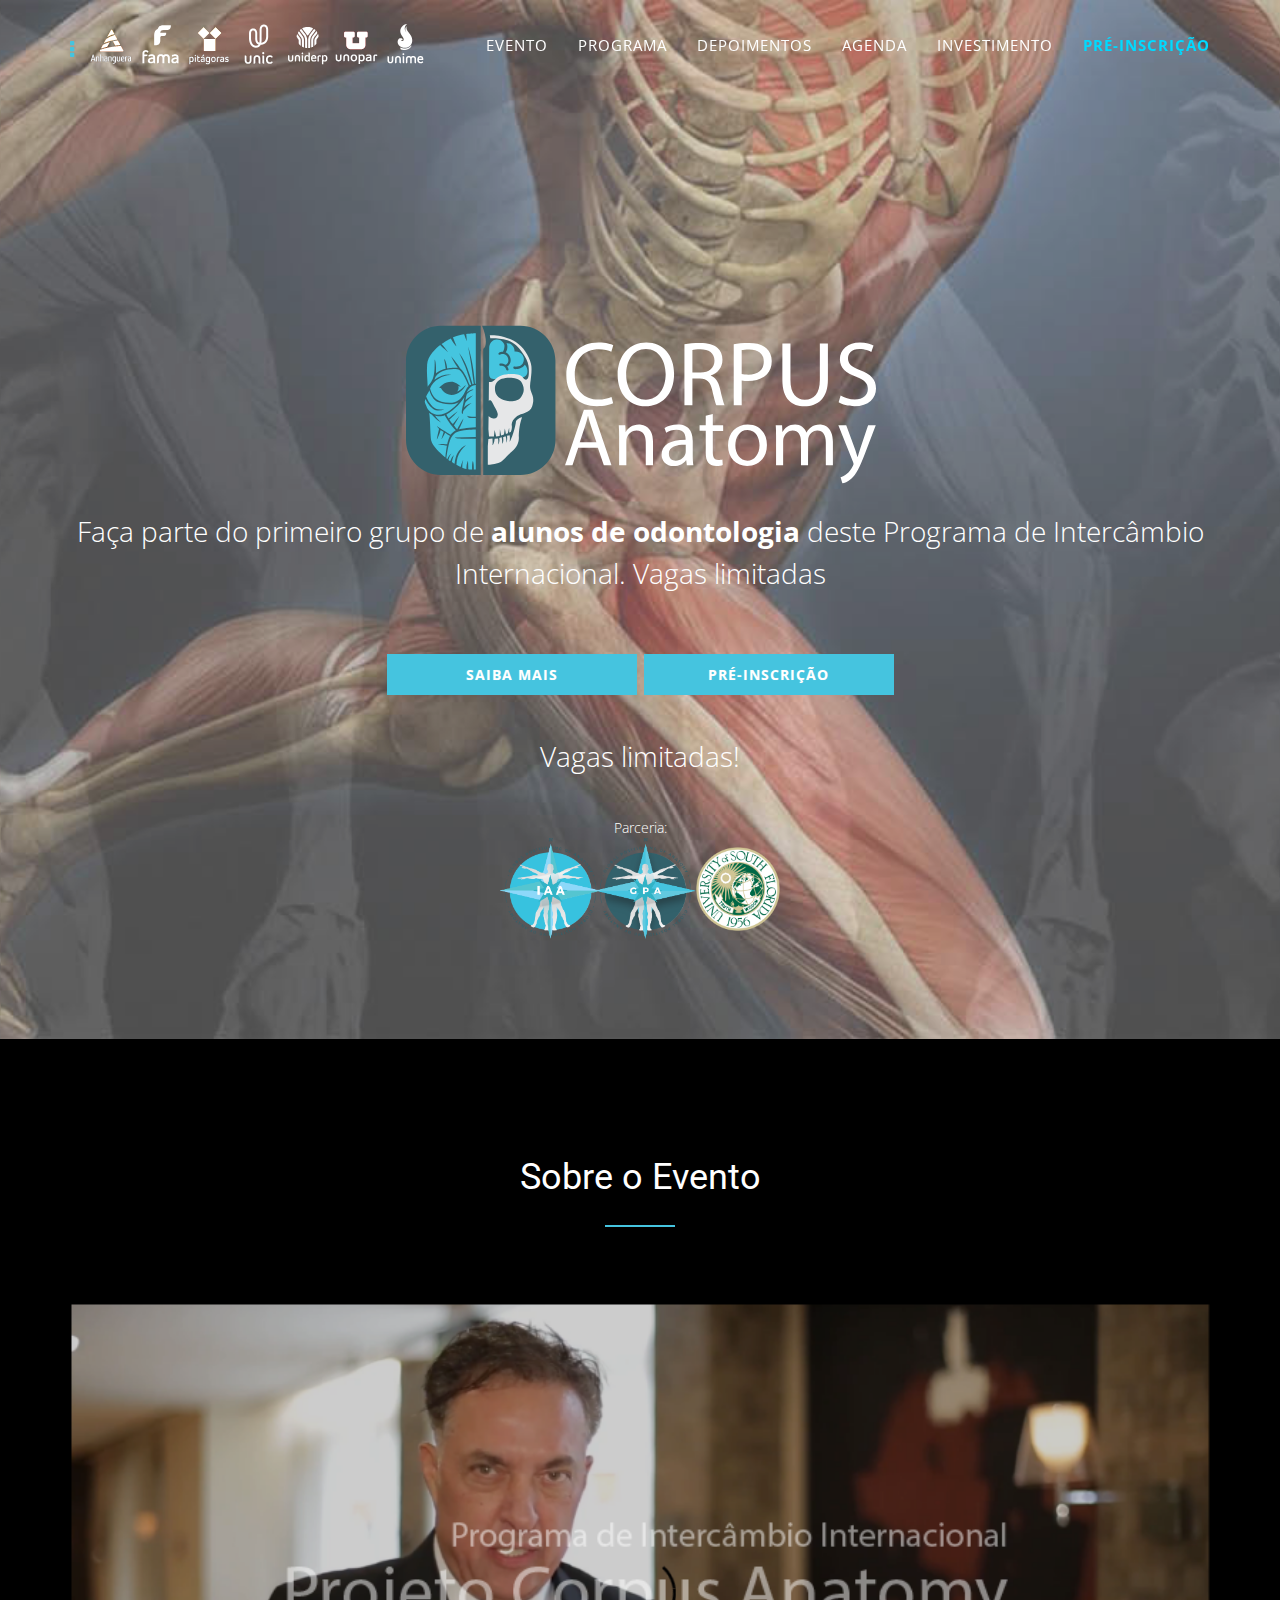
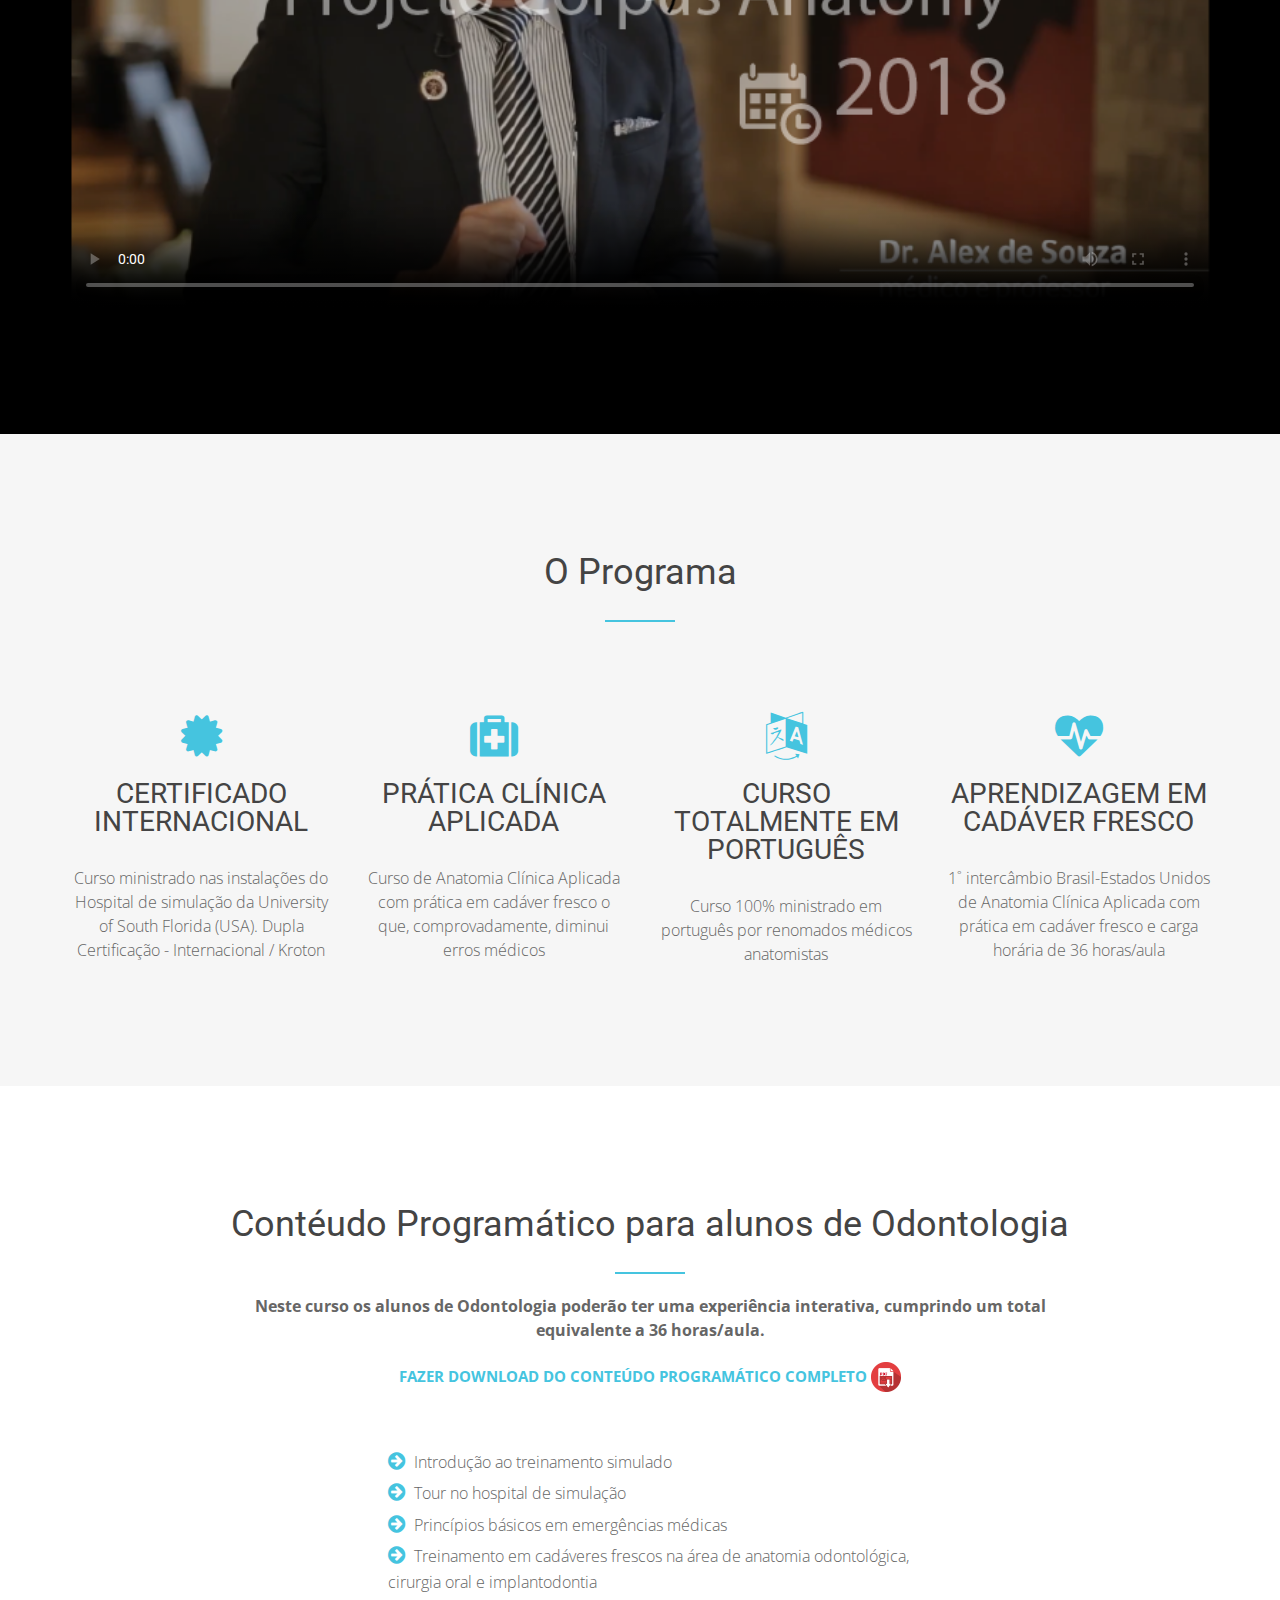
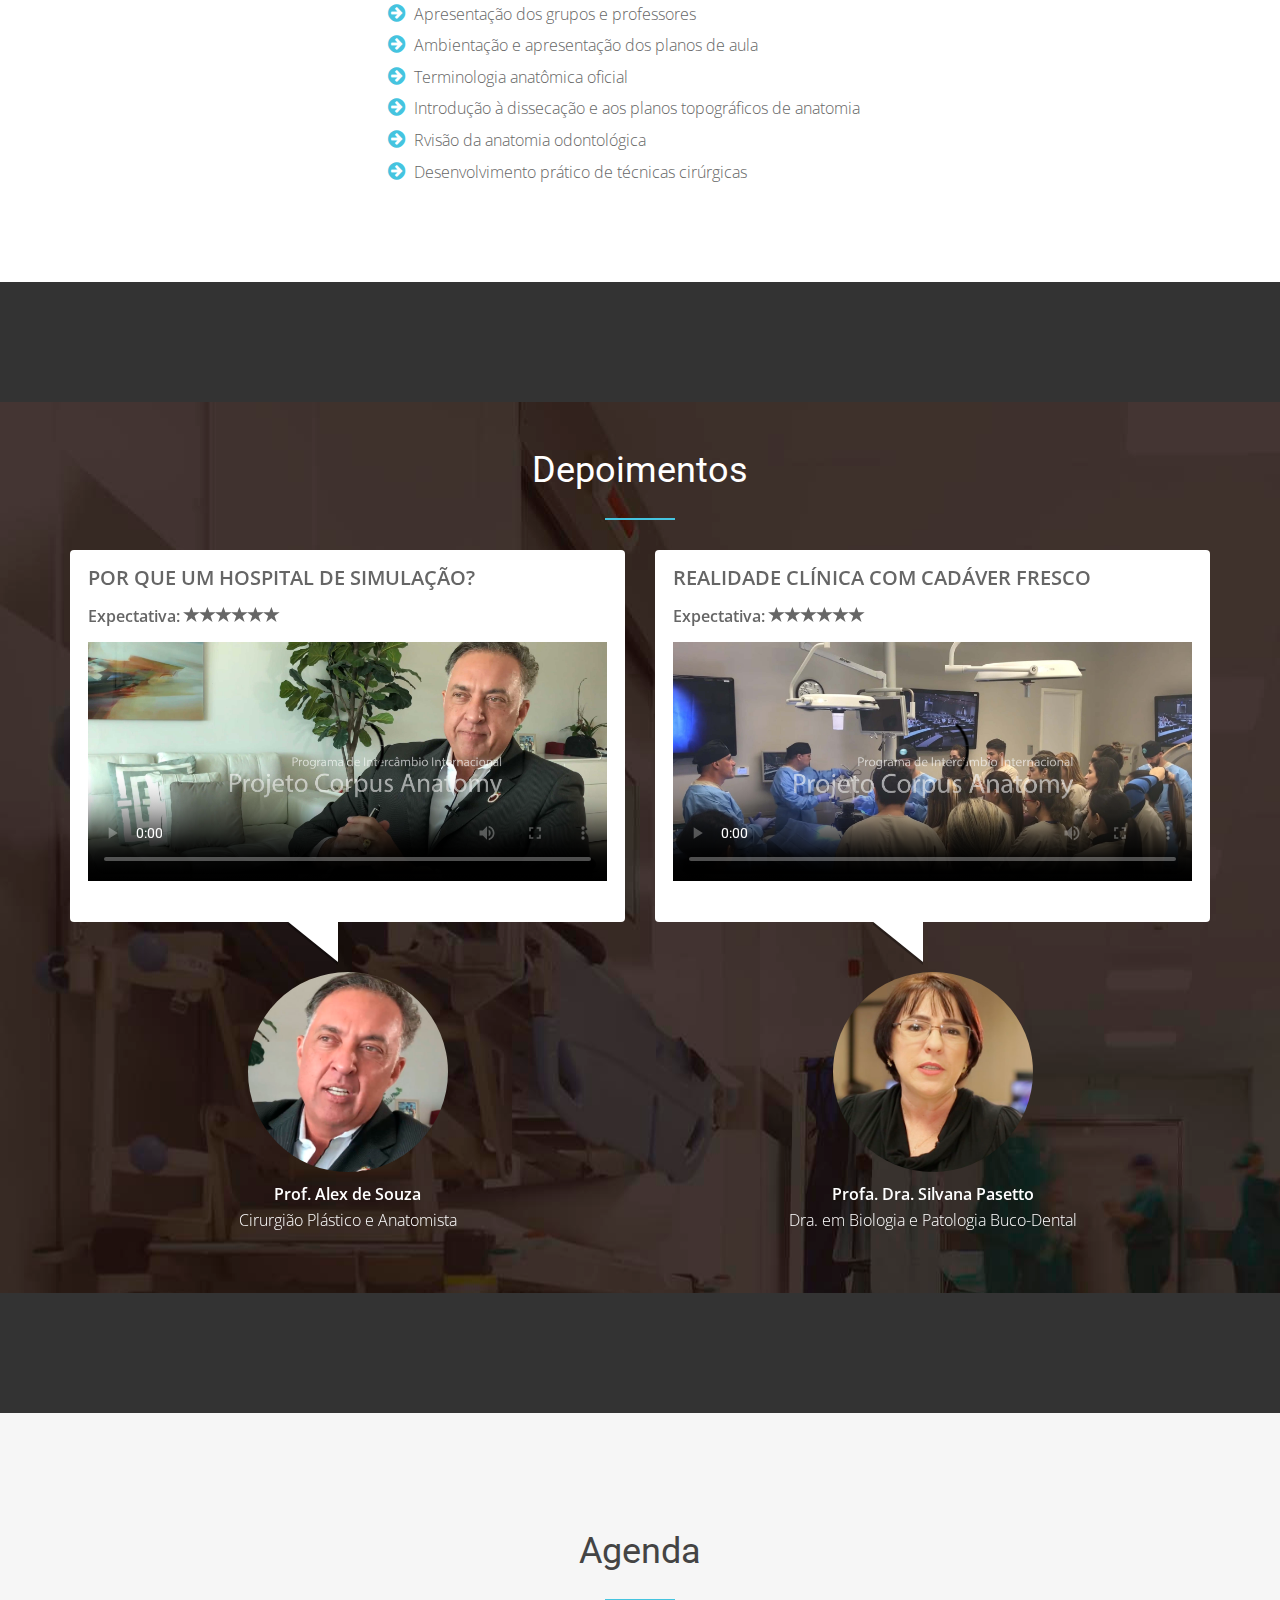
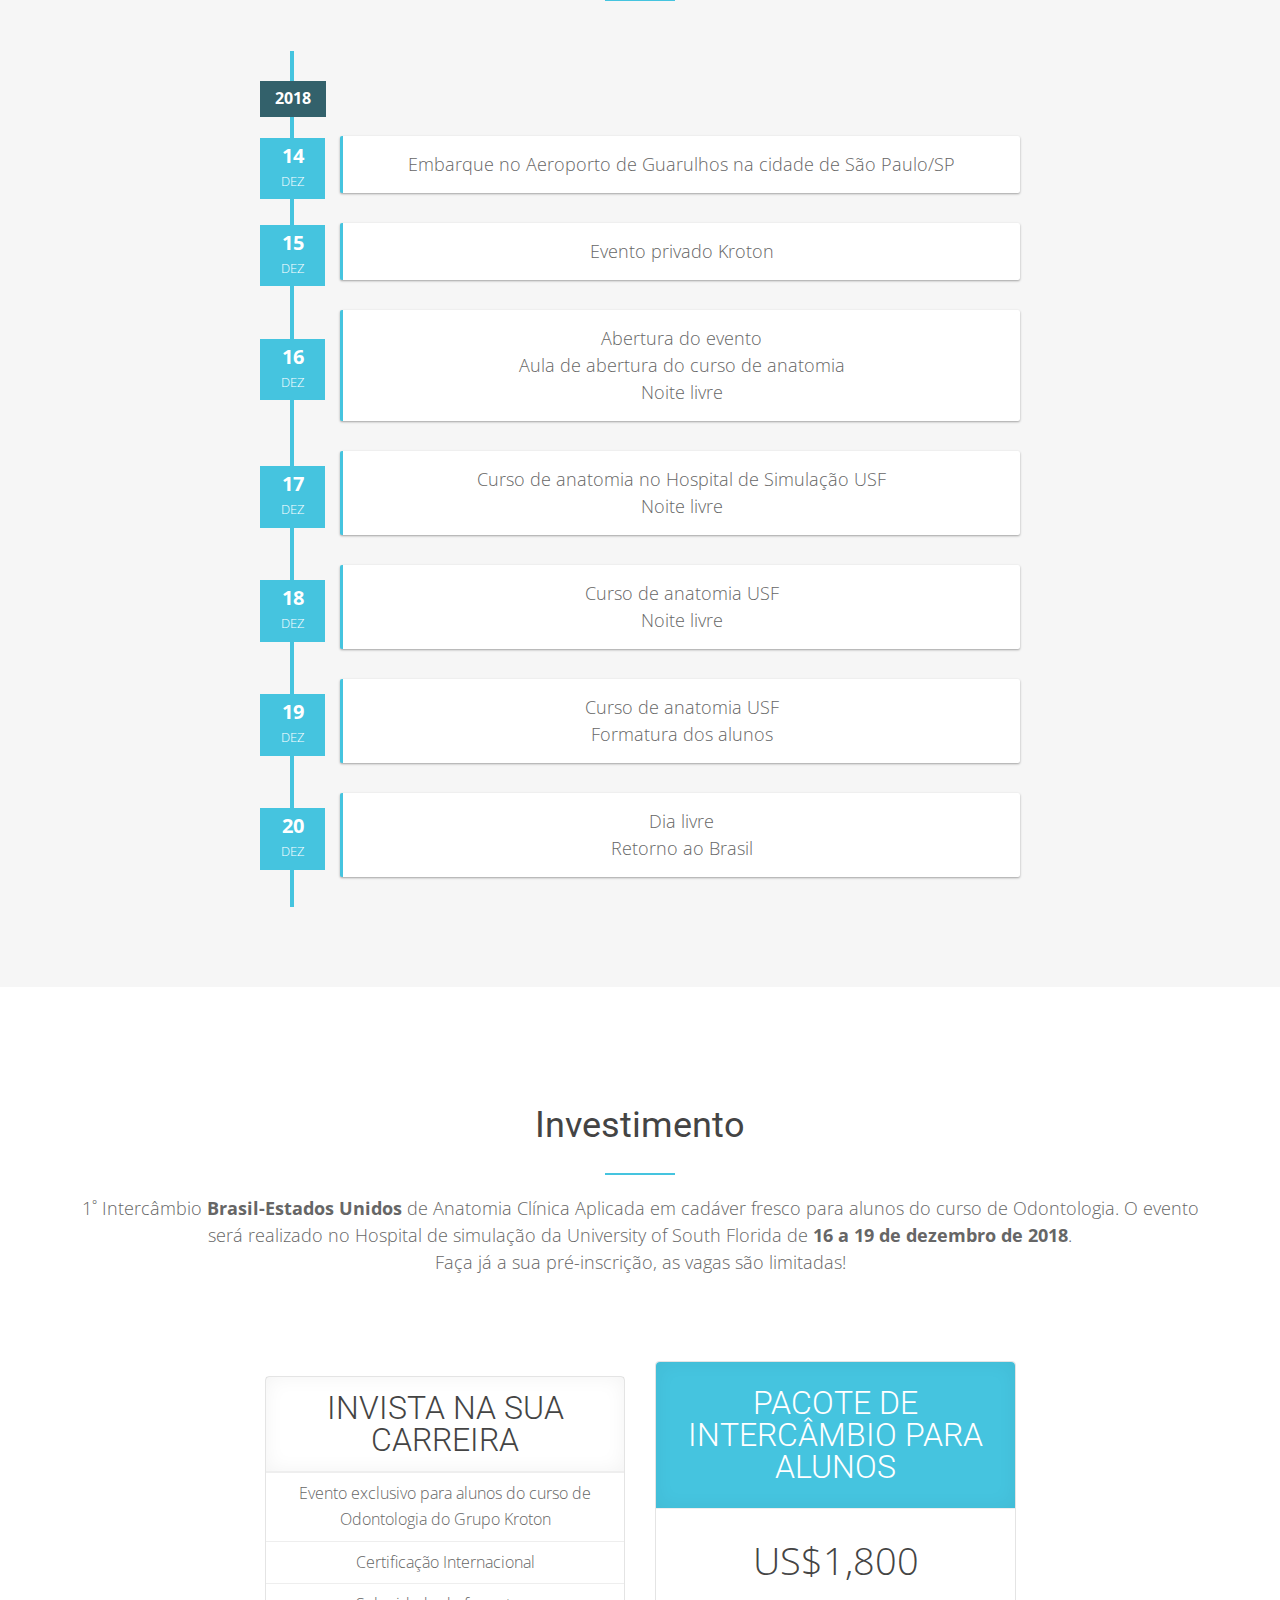
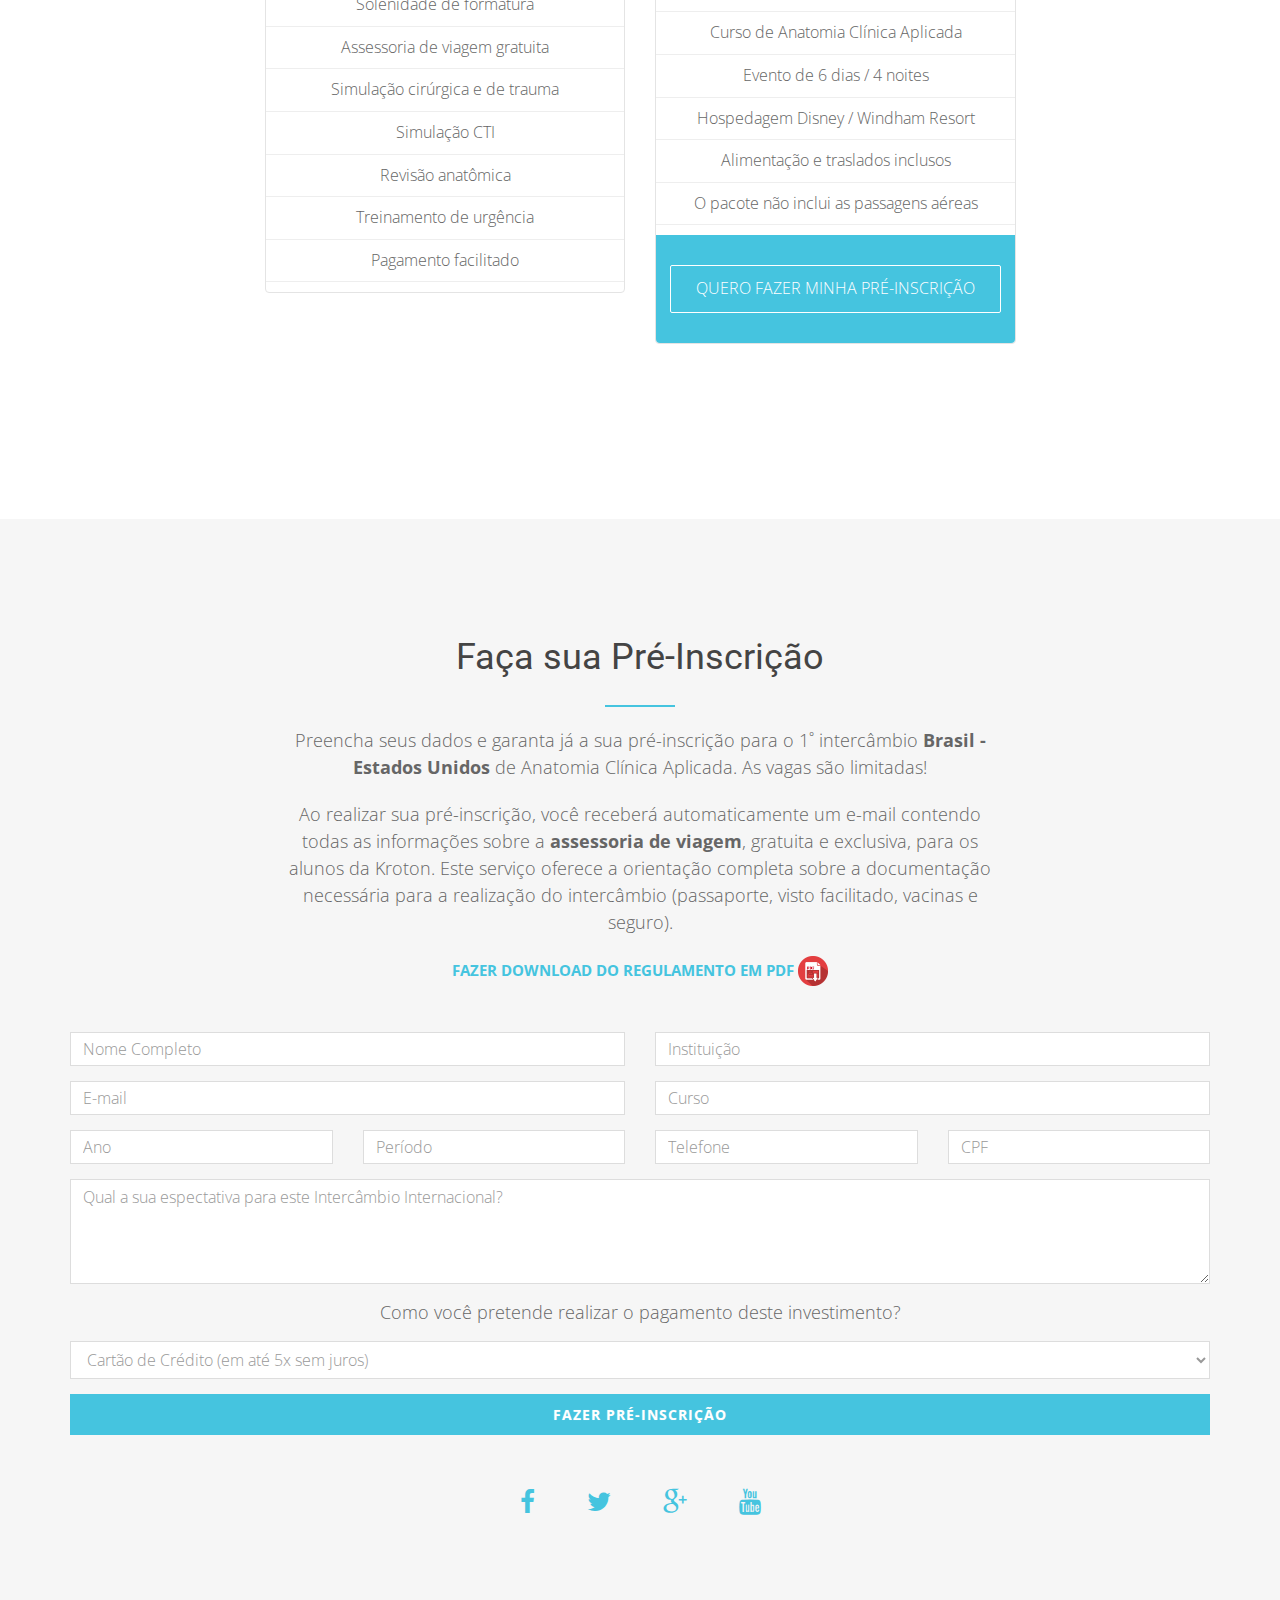
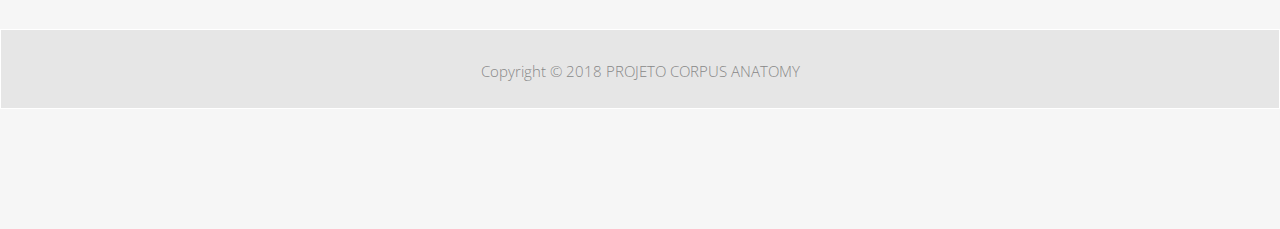
==== commit bb052f1c: "Add files via upload" ====
--- a/odonto/index.html
+++ b/odonto/index.html
@@ -152,19 +152,19 @@
 		<div class="row">
 			<div class="col-xs-12 col-md-3"> <i class="fa fa-certificate"></i>
 				<h4>Certificado Internacional</h4>
-				<p>Curso ministrado nas instalações do Hospital de simulação da University of South Florida (USA). Dupla Certificação - Internacional / Kroton.</p>
+				<p>Curso ministrado nas instalações do Hospital de simulação da University of South Florida (USA). Dupla Certificação - Internacional / Kroton</p>
 			</div>
 			<div class="col-xs-12 col-md-3"> <i class="fa fa-medkit"></i>
 				<h4>PRÁTICA CLÍNICA APLICADA</h4>
-				<p>Curso de Anatomia Clínica Aplicada com prática em cadáver fresco o que, comprovadamente, diminui erros médicos.</p>
+				<p>Curso de Anatomia Clínica Aplicada com prática em cadáver fresco o que, comprovadamente, diminui erros médicos</p>
 			</div>
 			<div class="col-xs-12 col-md-3"> <i class="fa fa-language"></i>
 				<h4>CURSO TOTALMENTE EM PORTUGUÊS</h4>
-				<p>Curso 100% ministrado em português por renomados médicos anatomistas.</p>
+				<p>Curso 100% ministrado em português por renomados médicos anatomistas</p>
 			</div>
 			<div class="col-xs-12 col-md-3"> <i class="fa fa-heartbeat"></i>
 				<h4>APRENDIZAGEM EM CADÁVER FRESCO</h4>
-				<p>1˚ intercâmbio Brasil-Estados Unidos de Anatomia Clínica Aplicada com prática em cadáver fresco e carga horária de 36 horas/aula.</p>
+				<p>1˚ intercâmbio Brasil-Estados Unidos de Anatomia Clínica Aplicada com prática em cadáver fresco e carga horária de 36 horas/aula</p>
 			</div>
       </div> 
   </div>
@@ -184,8 +184,7 @@
               <p><strong>Neste curso os alunos de <strong>Odontologia</strong> poderão ter uma experiência interativa, cumprindo um total equivalente a 36 horas/aula.</strong></p>
               <a href="docs/projeto-corpus-anatomy-alunos-odonto-conteúdo-programatico.pdf" target="_blank"><span class="upperblue">Fazer download do Conteúdo Programático completo </span><img src="img/pdf-1.png" width="30" height="30" alt="Baixar regulamento"></a></p>
             </div> 	
-            <br>
-<br>
+            <br><br>
 		
 		<div class="col-md-8 col-md-offset-2">
            <ul>
@@ -203,73 +202,10 @@
         </div>
       </div>
    </div>
-		
-<div id="pricing1" class="text-center">
-  <div class="container">
-      <div class="row">
-      <div class="col-md-3 col-sm-3">
-        <div class="pricing1-table">
-          <div class="plan-list">
-            <ul>
-              <li>
-                <p><span class="upperblue">ANATOMIA APLICADA AOS PROCEDIMENTOS CIRÚRGICOS MAXILOFACIAIS:</span></p>
-                <p>
-                  • Dissecação anatômica<br>
-                  • Antissepsia<br>
-                  • Paramentação<br>
-                  • Incisão<br>
-                  • Descolamento<br>
-                  • Suturas<br>
-                  • Técnicas de Anestesiologia  aplicada à odontologia (intra e extra-oral)<br>                
-                  • Simulação no ensino e  treinamento em ressuscitação </p>
-                <p><span class="upperblue">EMERGÊNCIAS MÉDICAS:</upperblue></p>
-                <p>
-				 • Ressuscitação RCP<br>
-				 • Técnicas de intubação naso e  orotraqueal<br>
-				 • Acesso venoso<br>
-				 • Noções de ATLS</p>
-            </ul>
-          </div>
-        </div>
-      </div>
-      <div class="col-md-9 col-sm-9">
-        <div class="pricing1-table">
-          <div class="plan-list">
-            <ul>
-              <li>
-                <p><span class="upperblue"> Principais técnicas cirúrgicas odontológicas:</span></p>
-                <p><strong>• ABORDAGEM CIRÚRGICA DOS PRINCIPAIS ACESSOS DA CIRURGIA BUCAL</strong><br>
-				- Biopsia<br>
-				- Comunicação bucosinusal<br>
-				- Drenagem de abscesso intra e  extra-oral</p>
-                <p><strong>• EXODONTIAS</strong><strong></strong><br>
-				- Exodontia via alveolar<br>
-				- Exodontia via não alveolar  (técnica aberta)</p>
-                <p><strong>• DENTES INCLUSOS</strong><br>
-				- Acesso cirúrgico para cirurgia dos  terceiros molares inclusos<br>
-				- Acesso cirúrgico no palato,  para dentes inclusos e tórus</p>
-                <p><strong>• PERIODONTIA</strong><br>
-				- Frenectomia Labial e lingual<br>
-				- Enxerto livre do palato<br>
-				- Enxerto conjuntivo
- 				<p><strong>• IMPLANTODONTIA</strong><br>
-				- Abordagem em áreas doadoras intra-orais de  enxertos de tecido mole e duro<br>
-				- Protocolo para inserção de  implantes<br>
-				- Implantes imediatos: pontos  chaves para uma abordagem de sucesso em alvéolos frescos<br>
-				- Acesso ao Seio maxilar<br>
-Abordagem das áreas doadoras intra-orais para  coleta dos enxertos ósseos autógenos</p>
-                <p><span class="upperblue">BUCOMAXILOFACIAL:</span></p>
-                  <p>• PRINCIPAIS ACESSOS CIRÚRGICOS  NA FACE <br>
-                  • Seminário final – Compilação  das principais técnicas, apresentação de temas mais solicitados pelos  participantes e oportunidade de sanar dúvidas e experiências individuais. -  Perguntas e respostas - Entrega dos Certificados. </p>
-              </li>
-            </ul>
-          </div>
-     	  </div>
-        </div>
-      </div>
-  </div>
-  </div>
-</div>
+</div><br>
+<br>
+<br>
+
 <!-- Depoimentos -->
 <div id="depoimentos">
 	<section id="testimonial" class="home-section paddingbot-60 parallax" data-stellar-background-ratio="0.5">
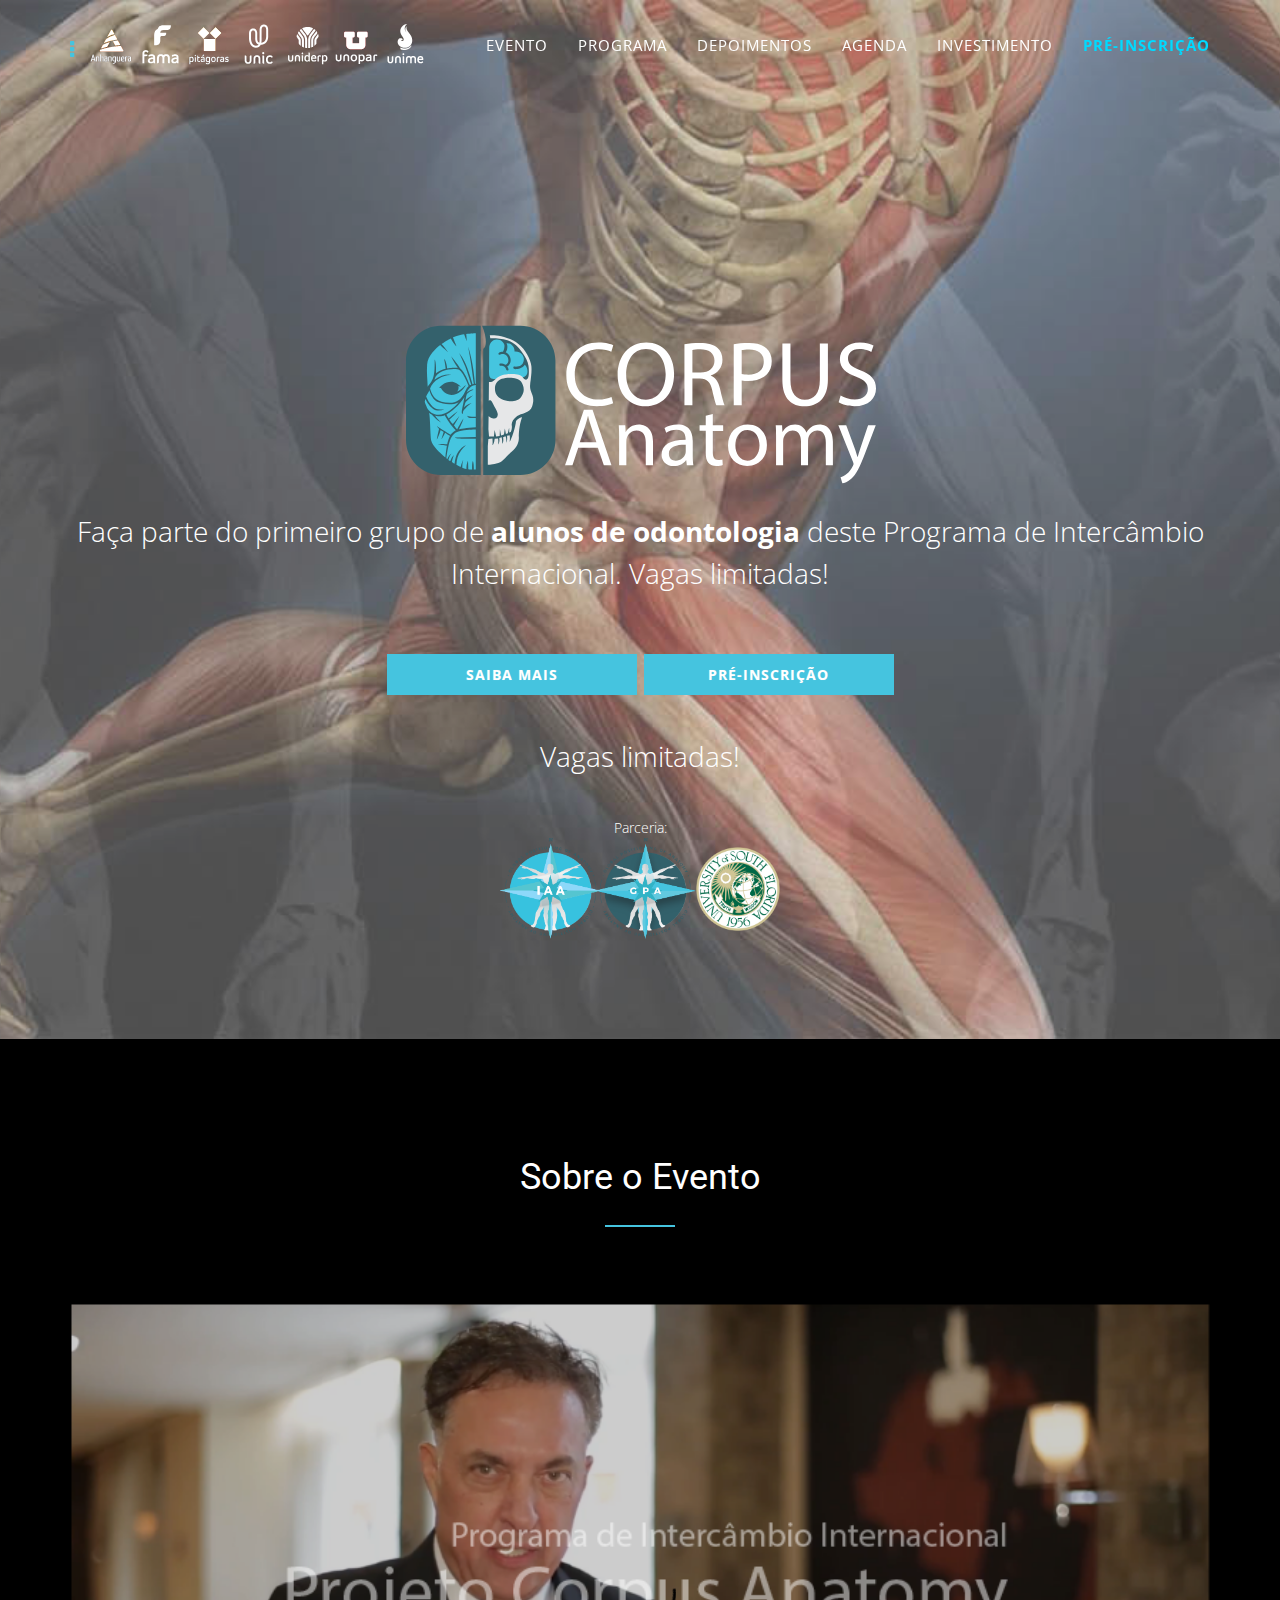
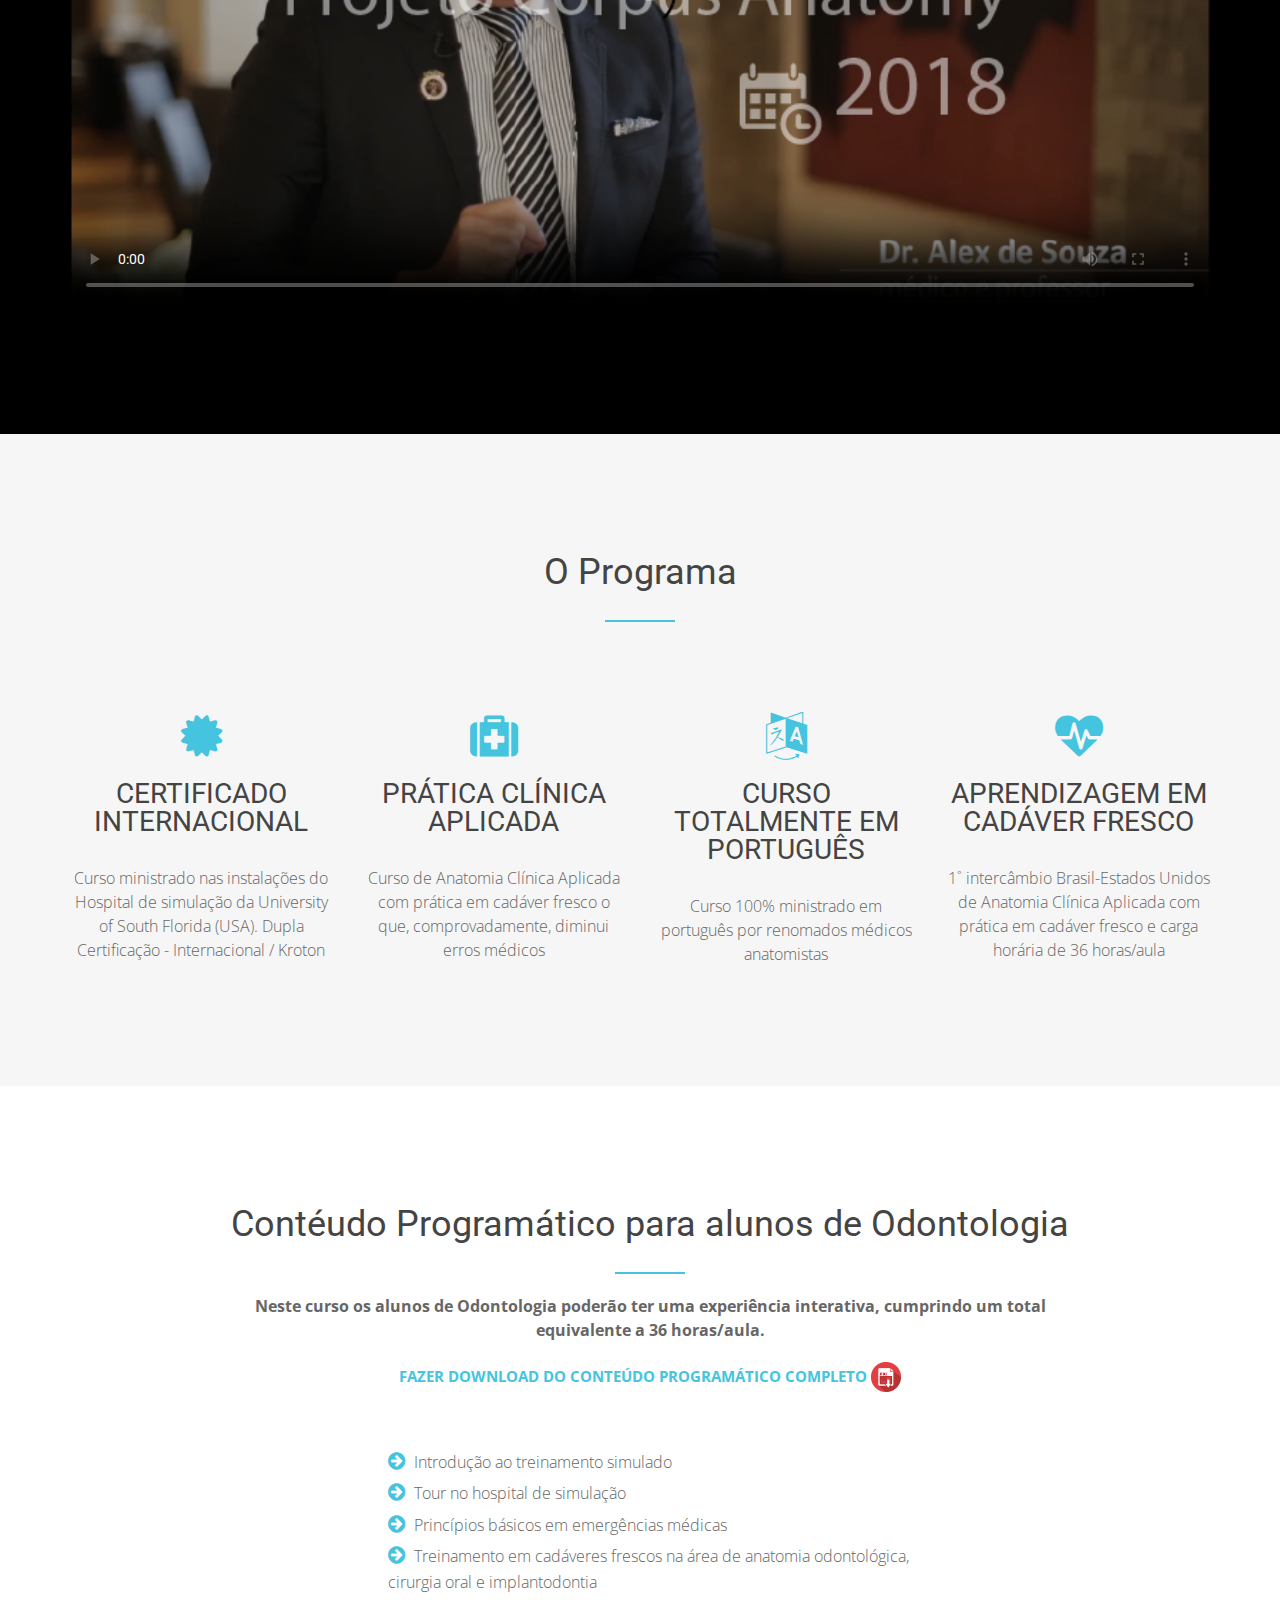
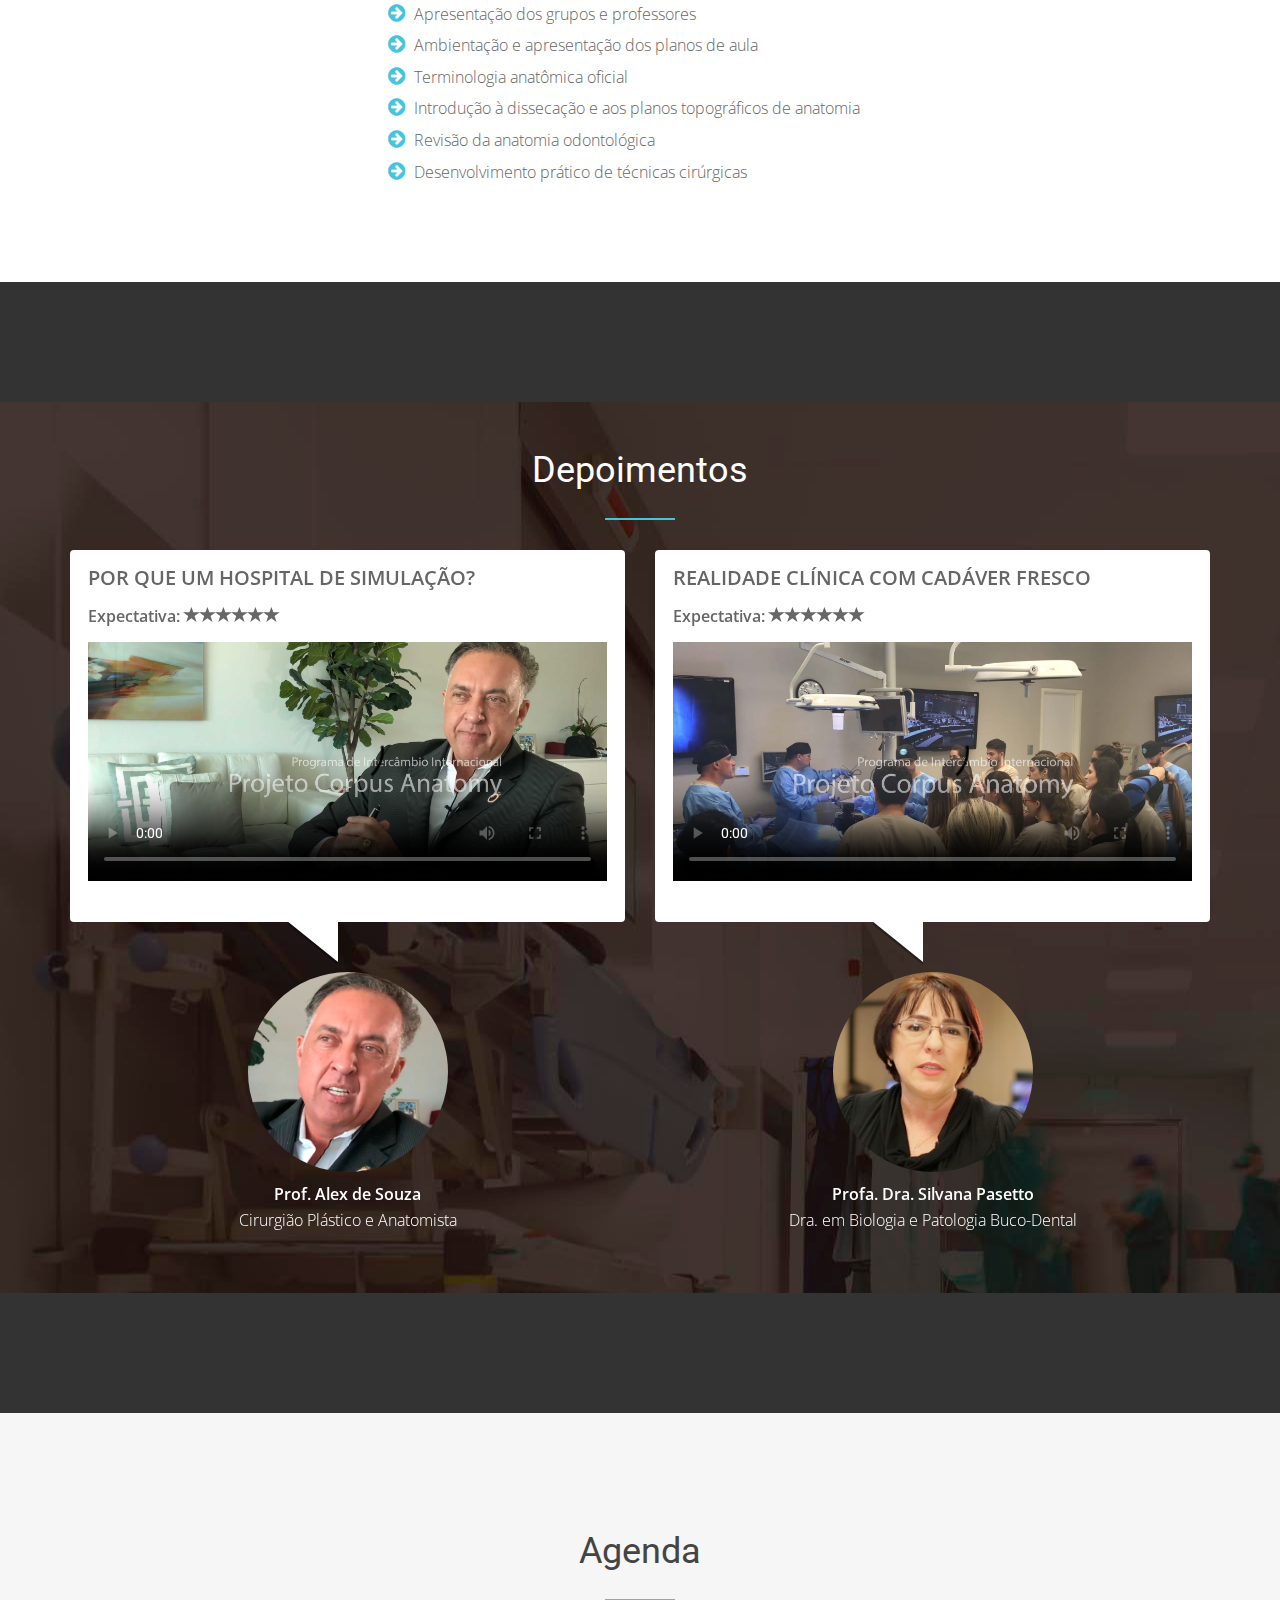
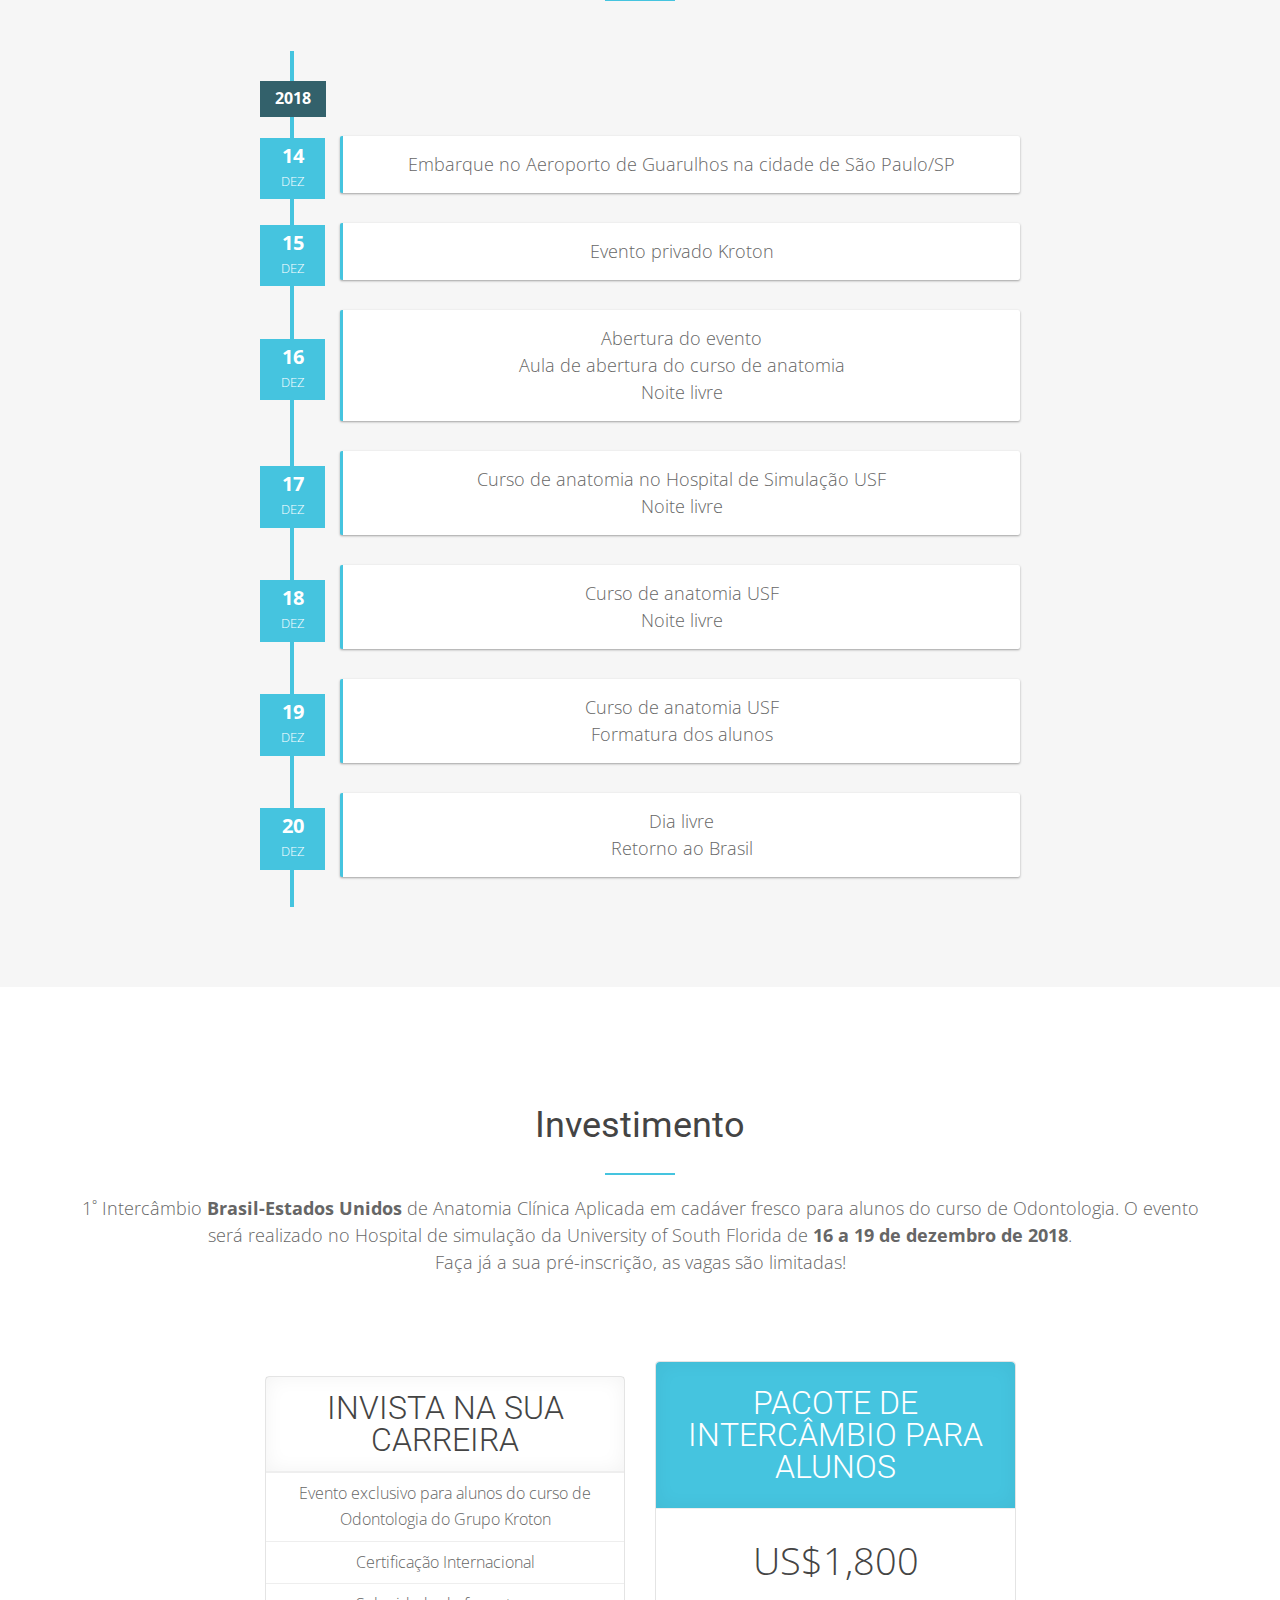
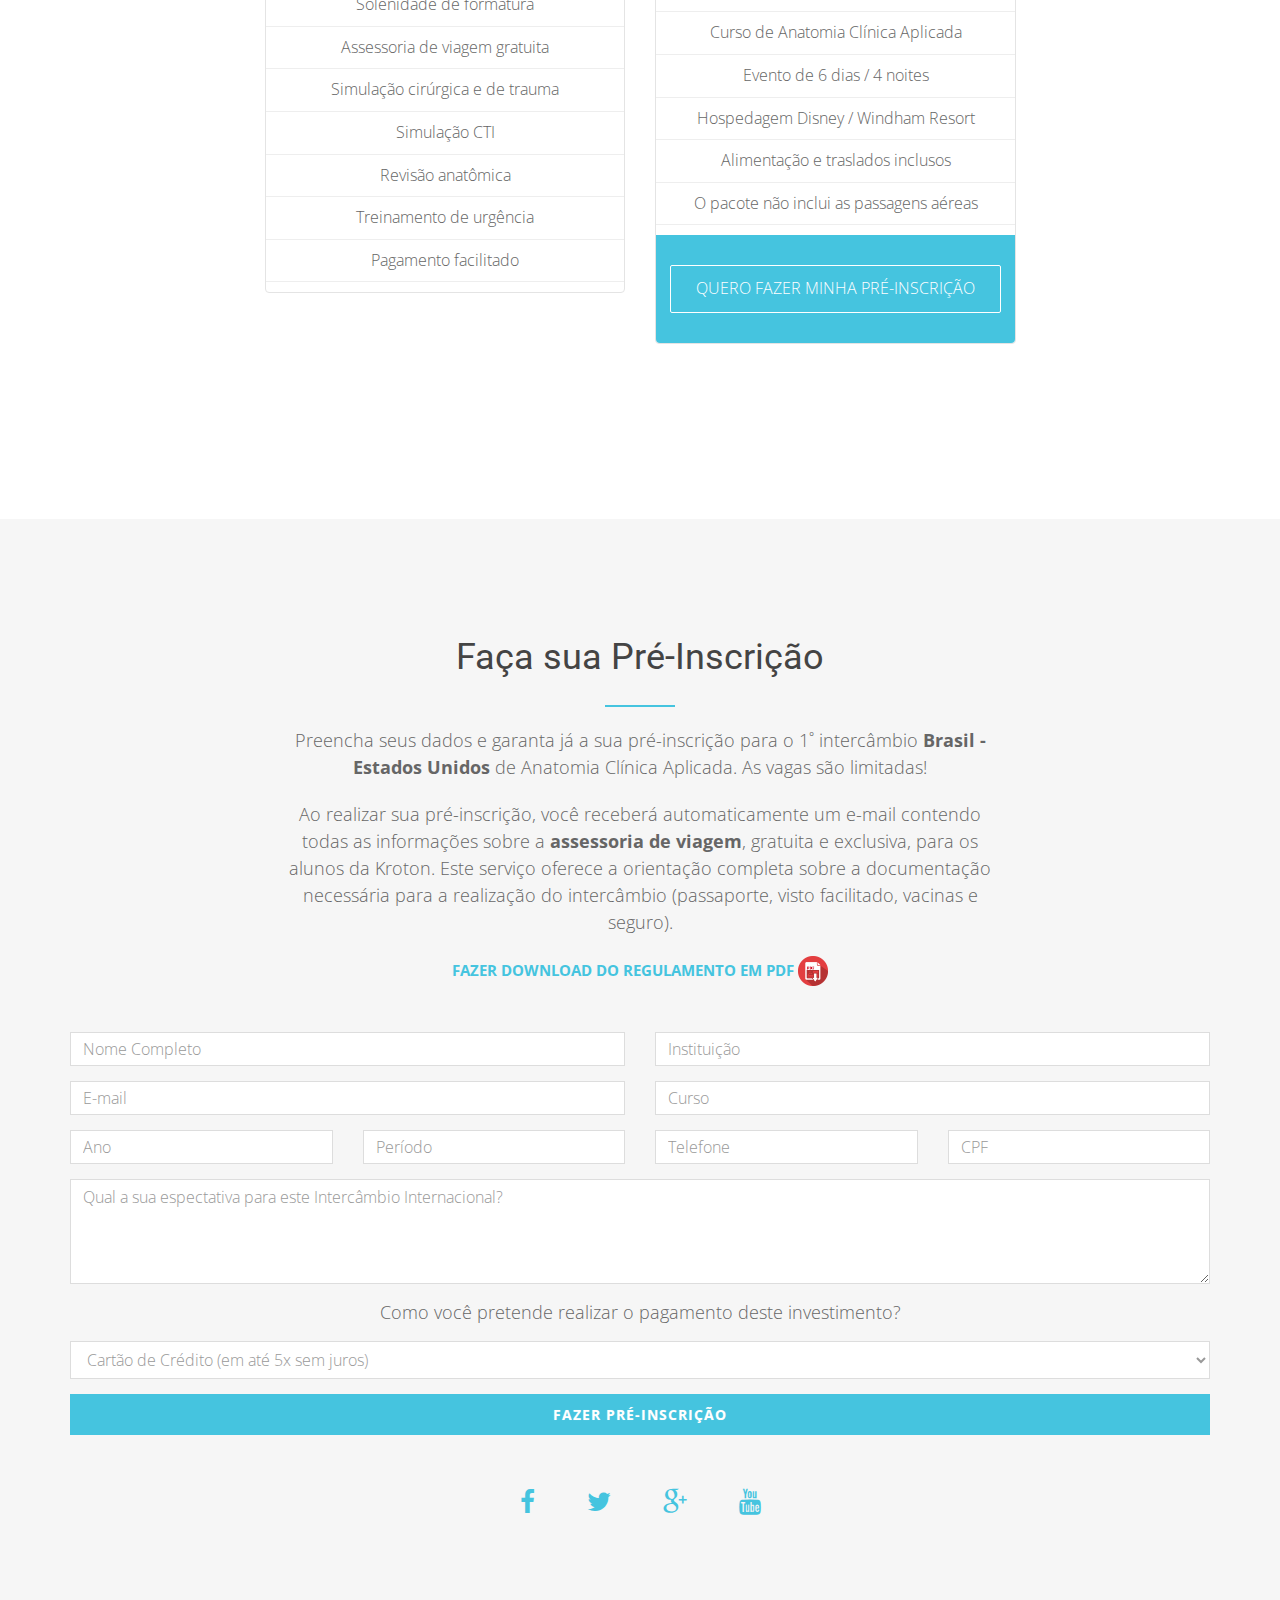
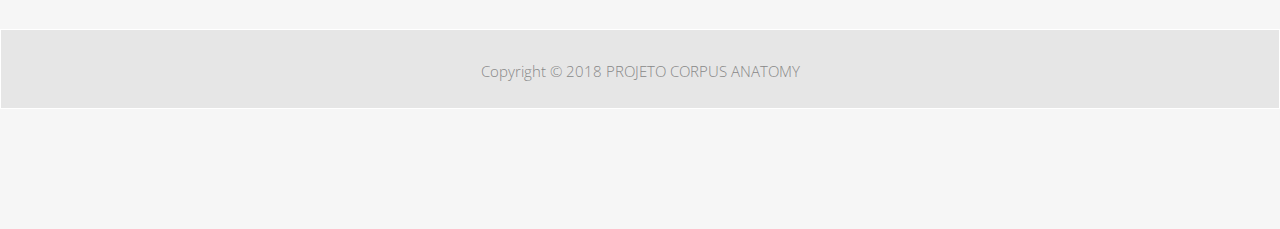
==== commit 691c6dca: "Add files via upload" ====
--- a/odonto/index.html
+++ b/odonto/index.html
@@ -109,7 +109,7 @@
 					<div class="row">
 						<div class="intro-text">
 						<center><img src="img/logo_corpus_anatomy.svg" class="img-responsive"></center>
-						  <p>Faça parte do primeiro grupo de <strong>alunos de odontologia</strong> deste Programa de Intercâmbio Internacional. Vagas limitadas </p>
+						  <p>Faça parte do primeiro grupo de <strong>alunos de odontologia</strong> deste Programa de Intercâmbio Internacional. Vagas limitadas! </p>
 						<p><a href="#about" class="btn btn-custom btn-lg page-scroll">Saiba mais</a> <a href="#contact" class="btn btn-custom btn-lg page-scroll">Pré-Inscrição</a></p>
 						<p>Vagas limitadas!</p>
 							<div id="logos" >
@@ -196,7 +196,7 @@
               <li><i class="fa fa-arrow-circle-right"></i> Ambientação e apresentação dos planos de aula</li>
 			 <li><i class="fa fa-arrow-circle-right"></i> Terminologia anatômica oficial </li>
              <li><i class="fa fa-arrow-circle-right"></i> Introdução à dissecação e aos planos topográficos de anatomia</li>
-			 <li><i class="fa fa-arrow-circle-right"></i> Rvisão da anatomia odontológica </li>
+			 <li><i class="fa fa-arrow-circle-right"></i> Revisão da anatomia odontológica </li>
              <li><i class="fa fa-arrow-circle-right"></i> Desenvolvimento prático de técnicas cirúrgicas</li></ul>
            </div>	 
         </div>
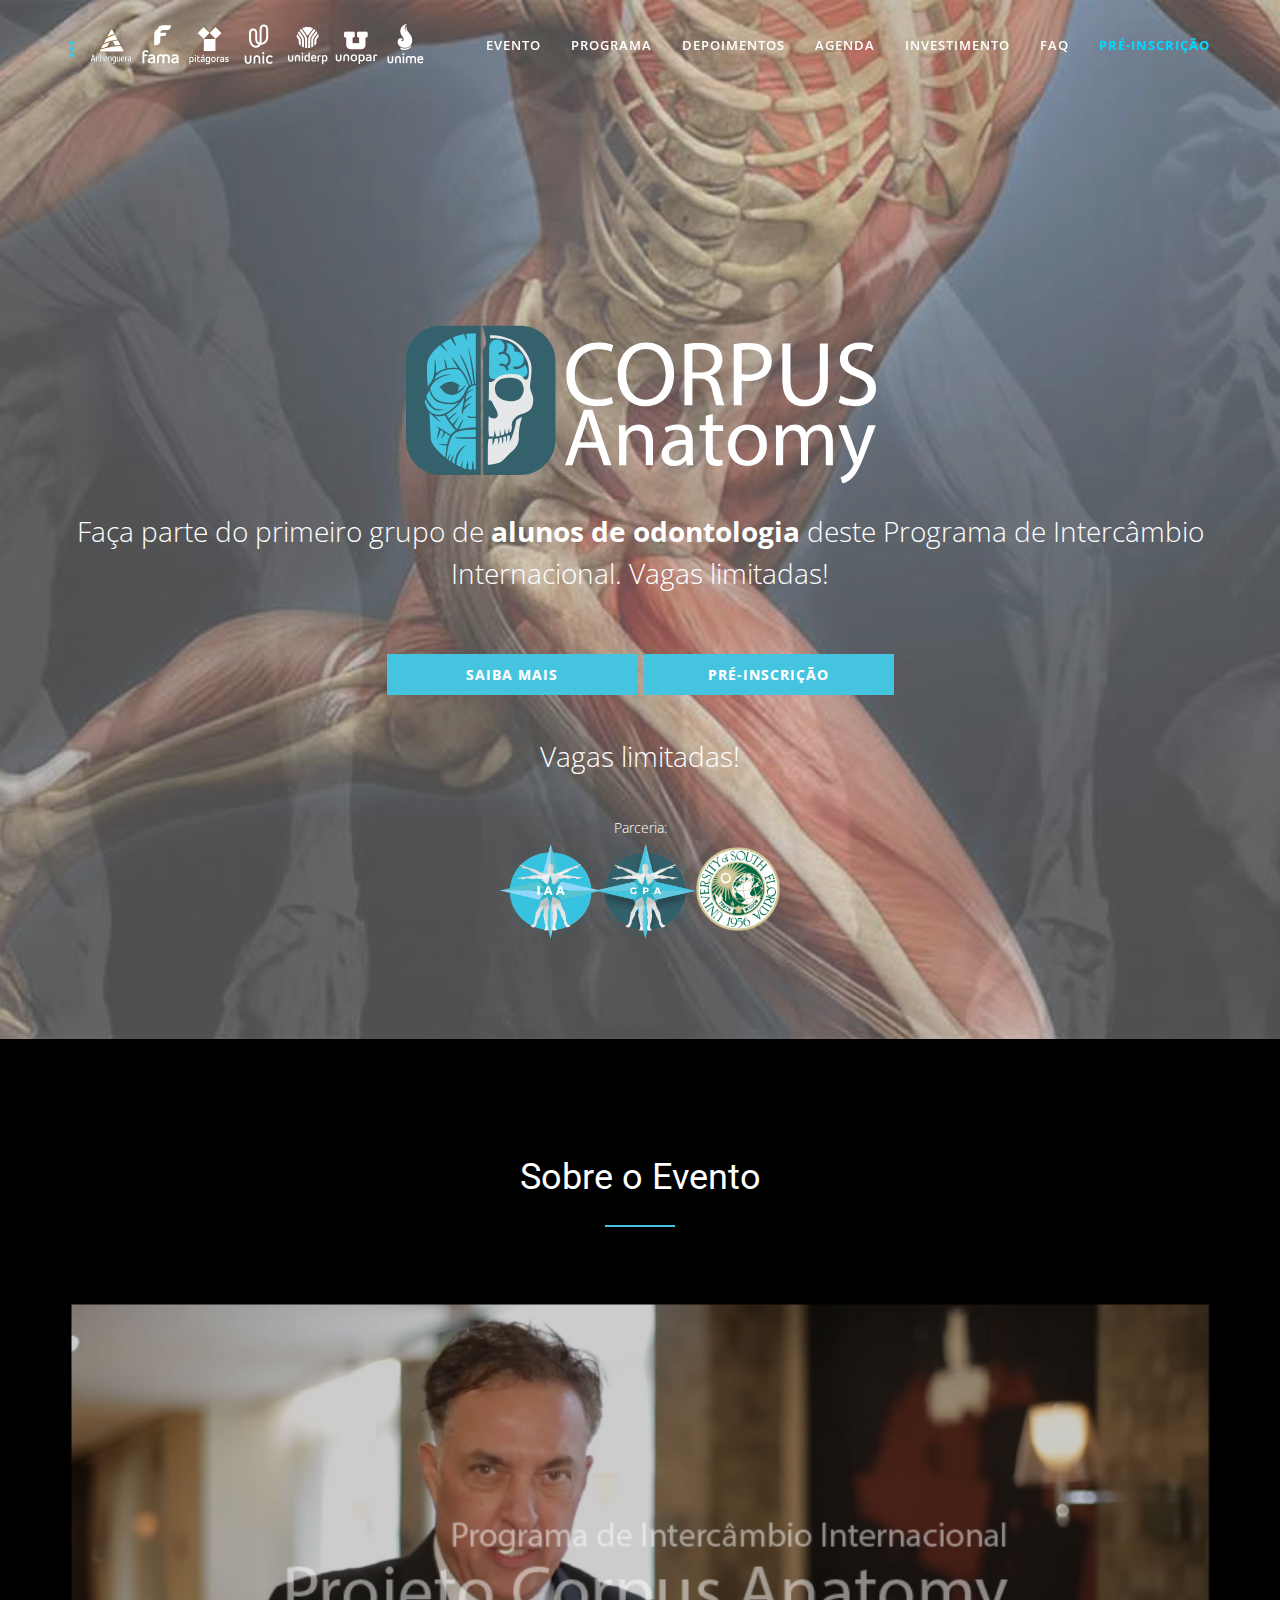
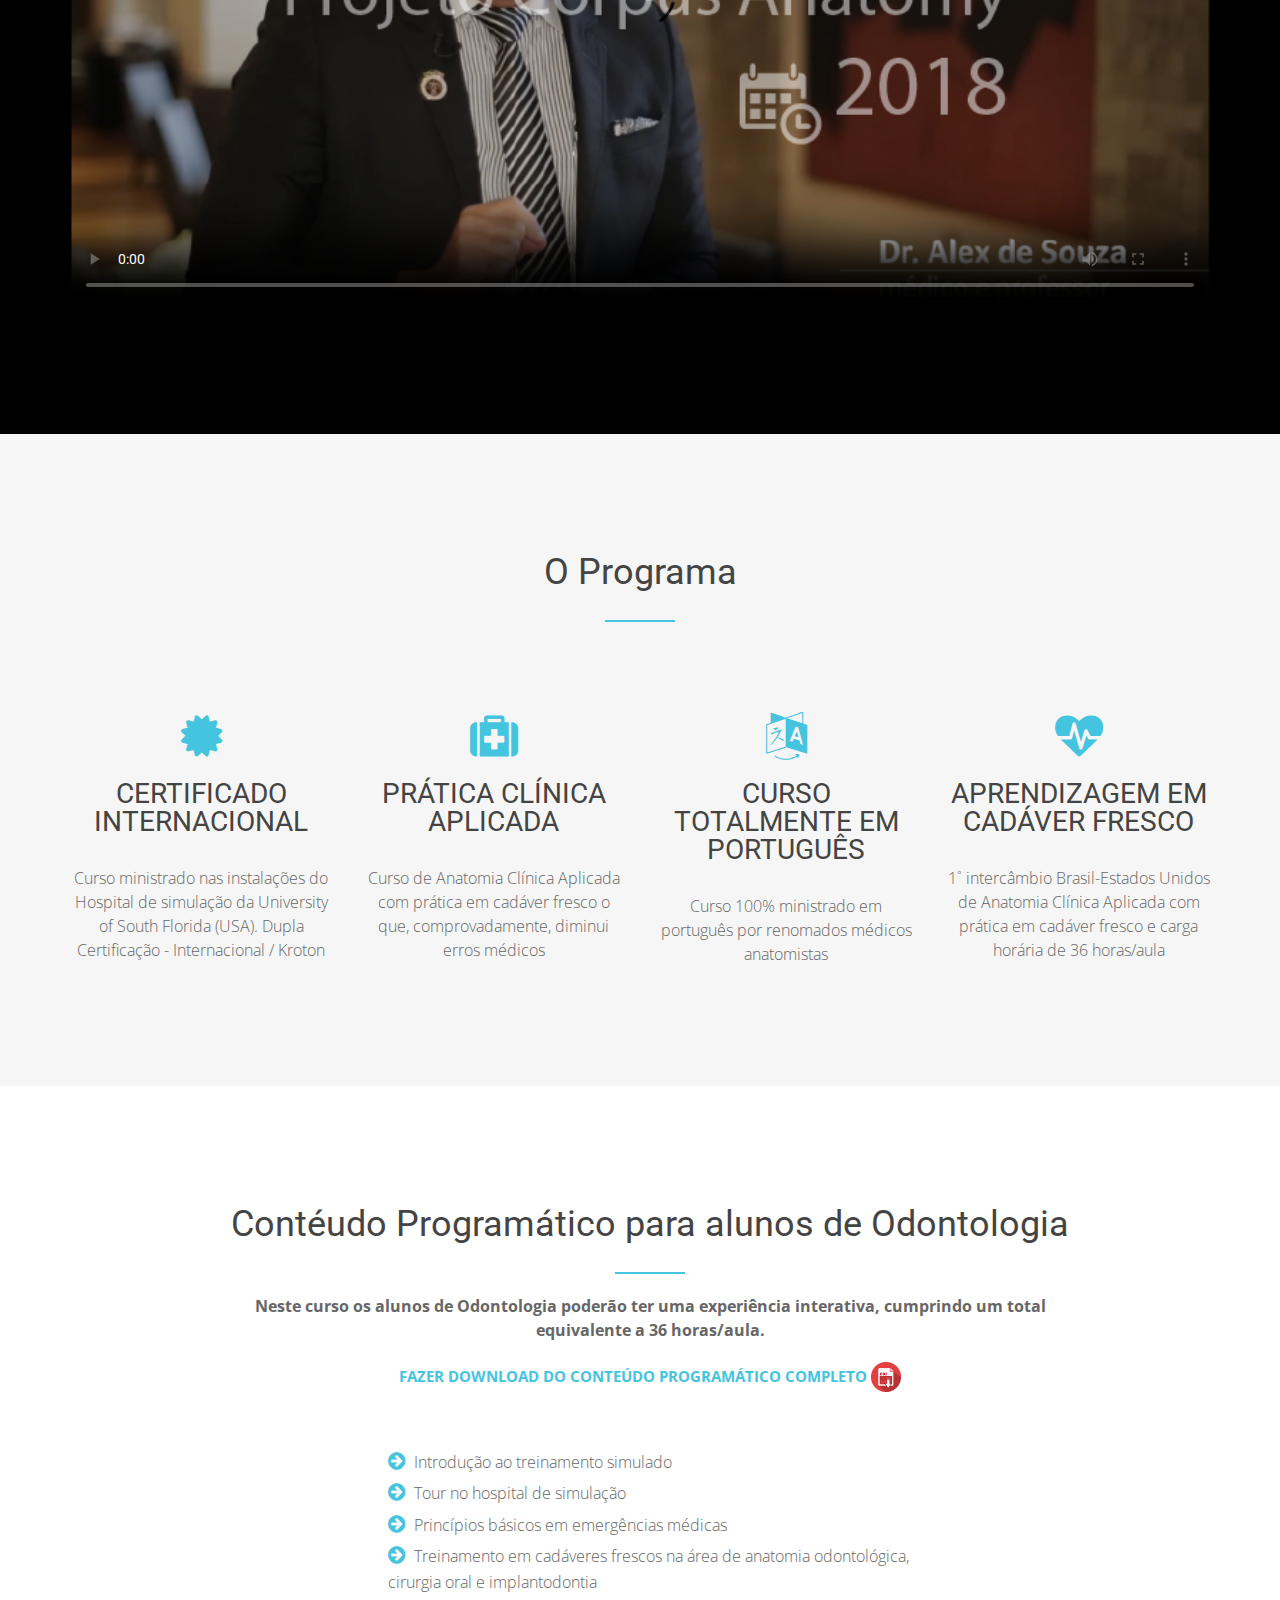
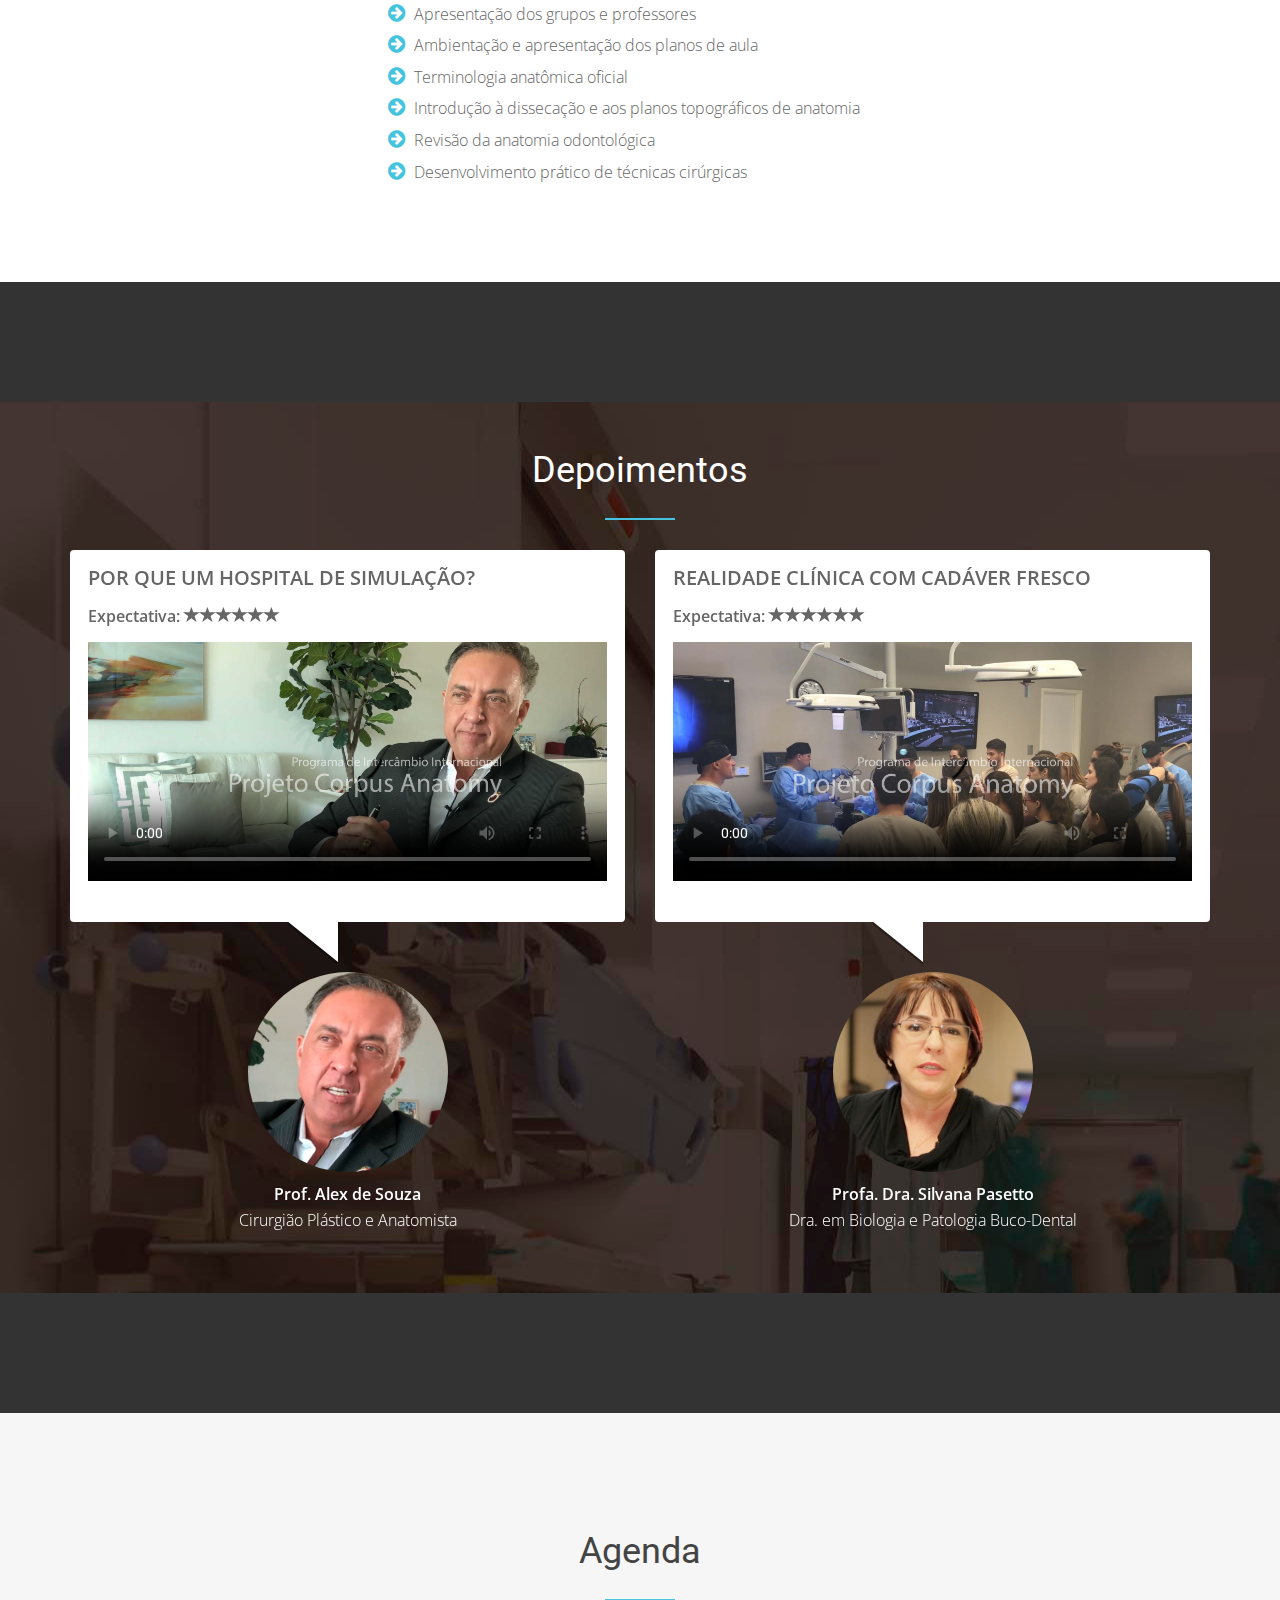
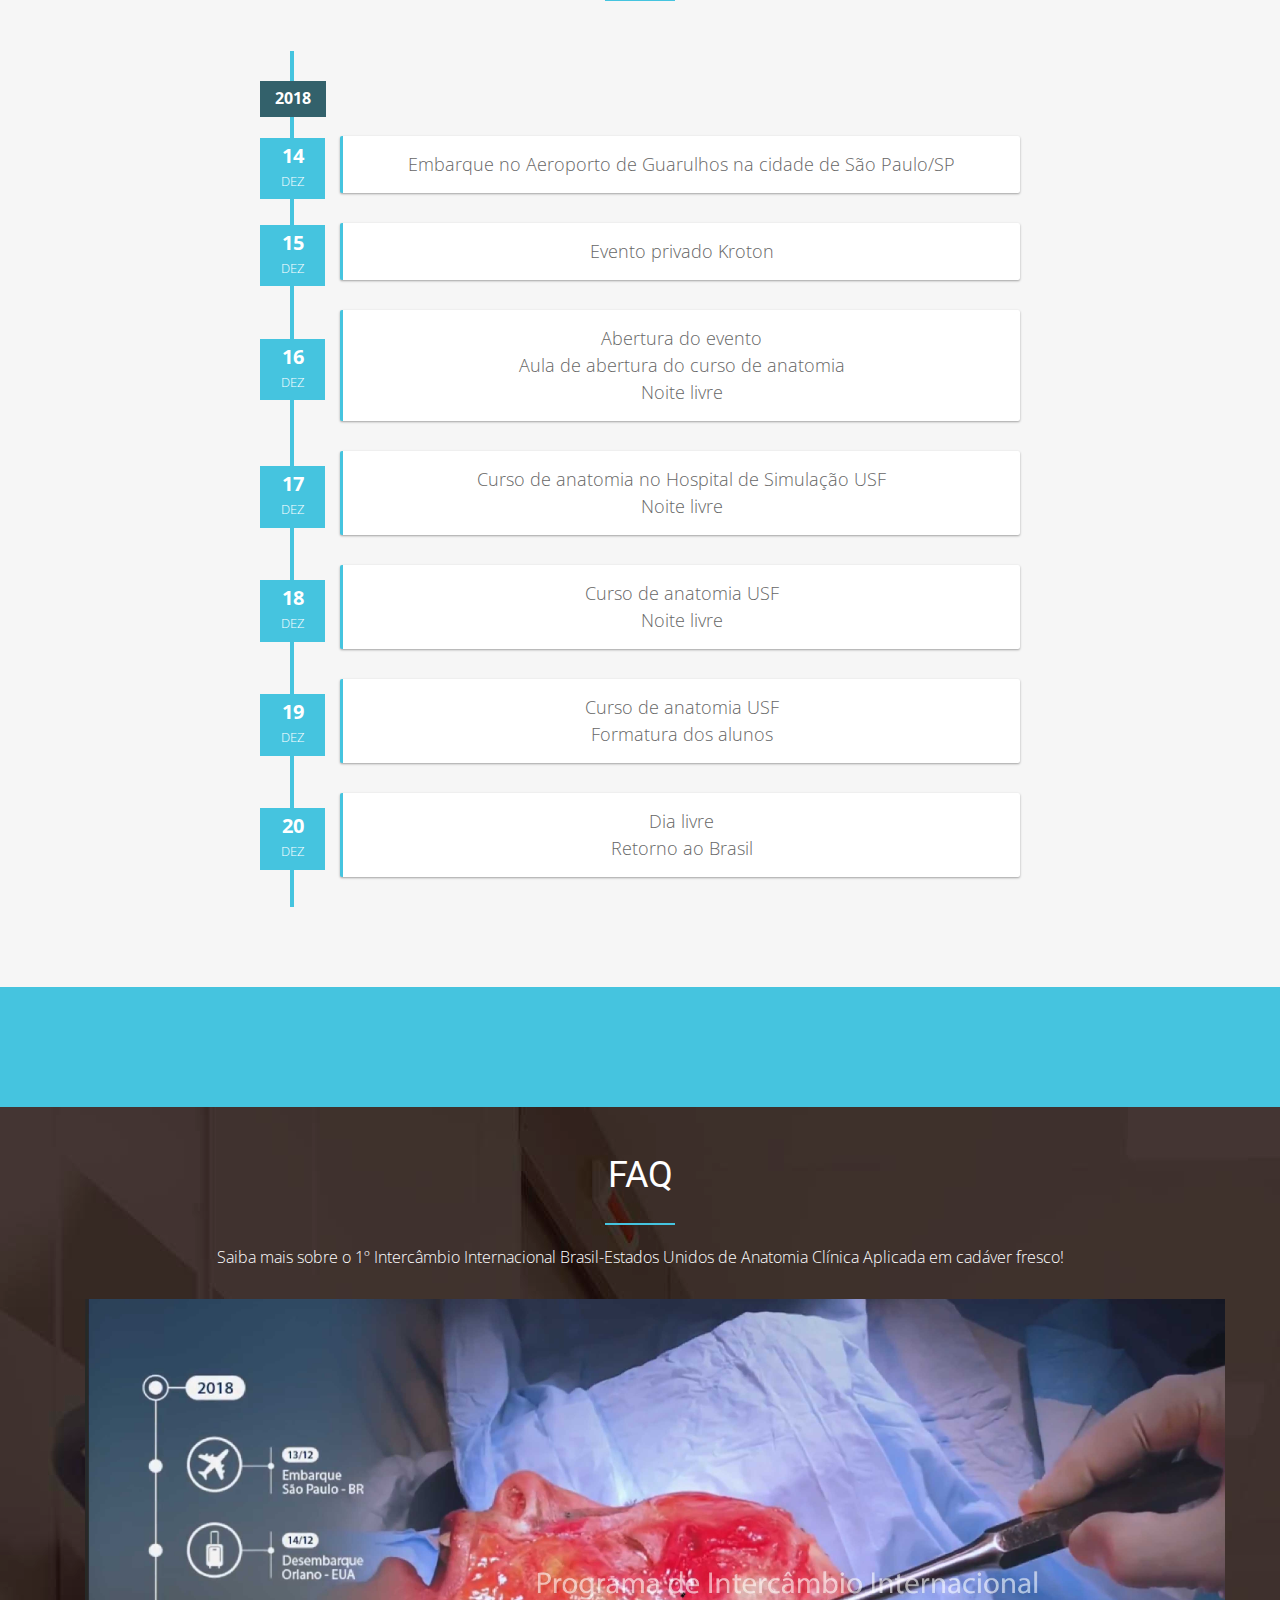
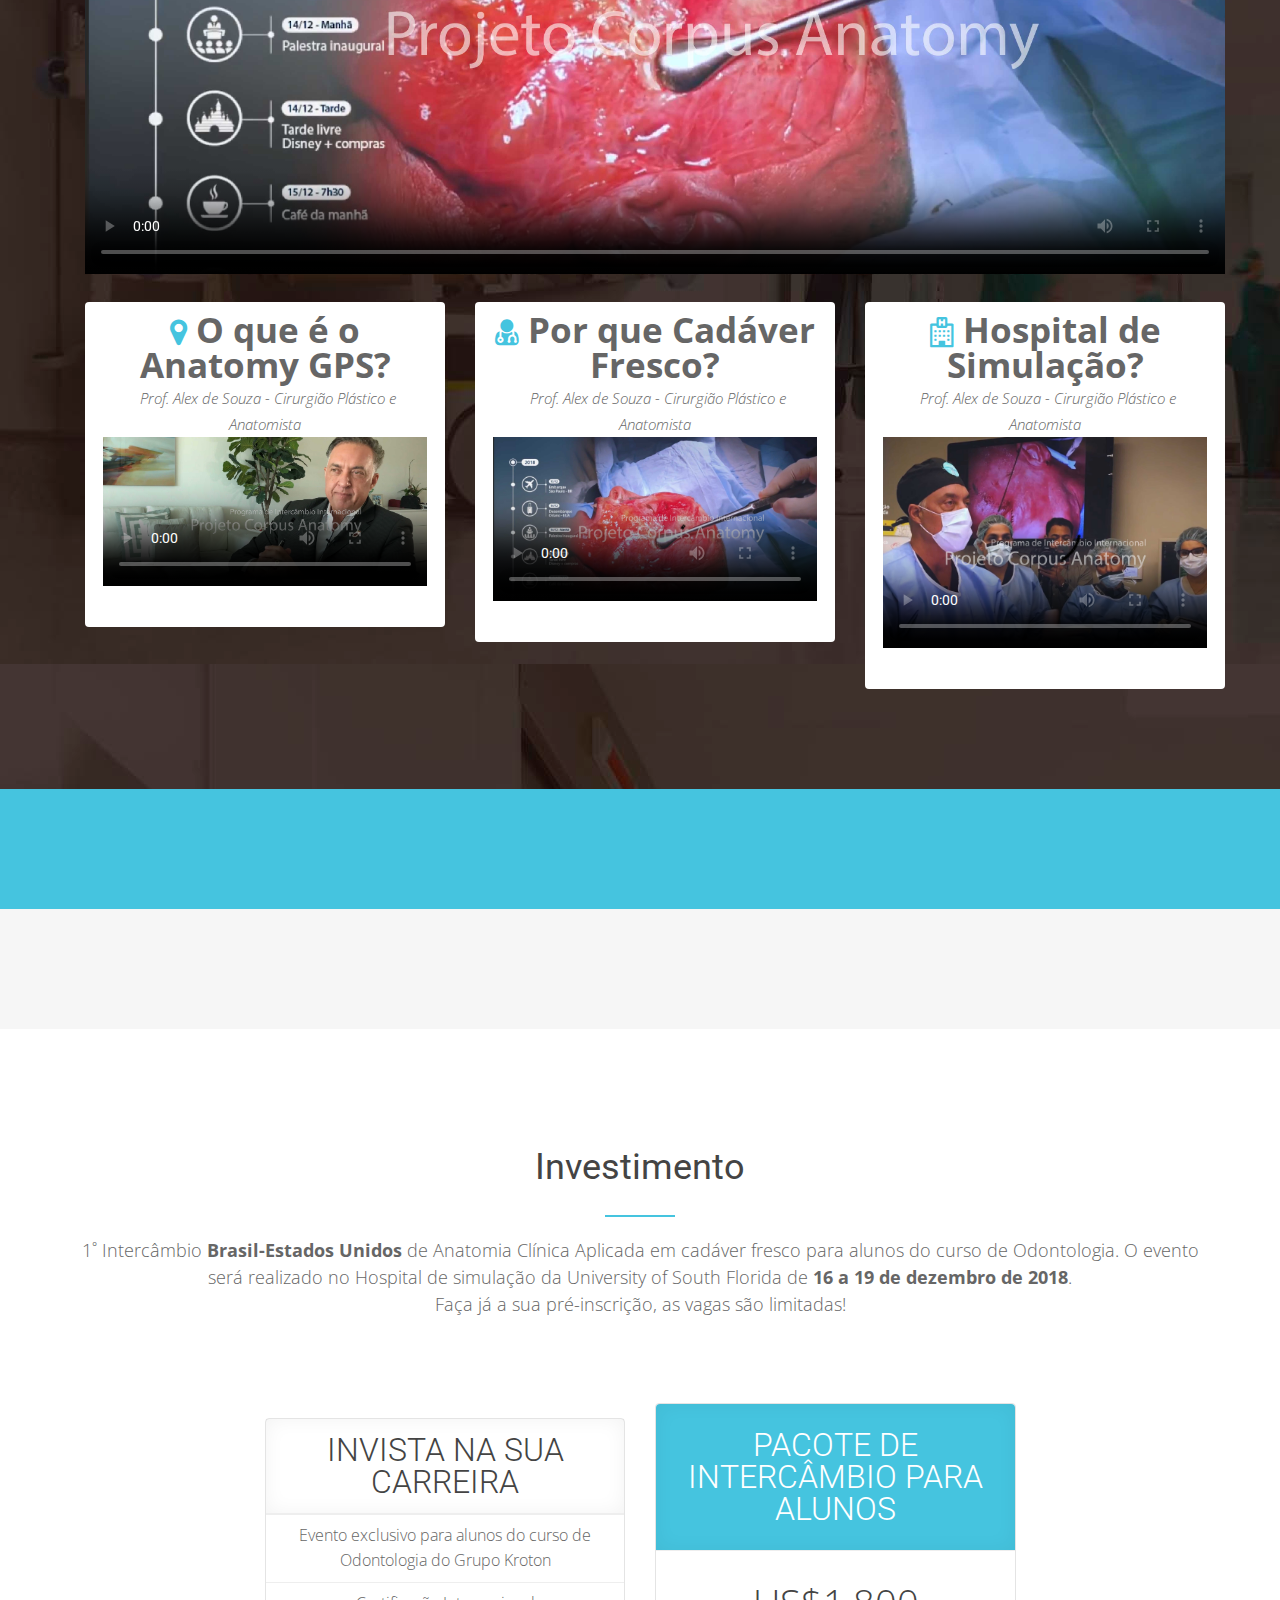
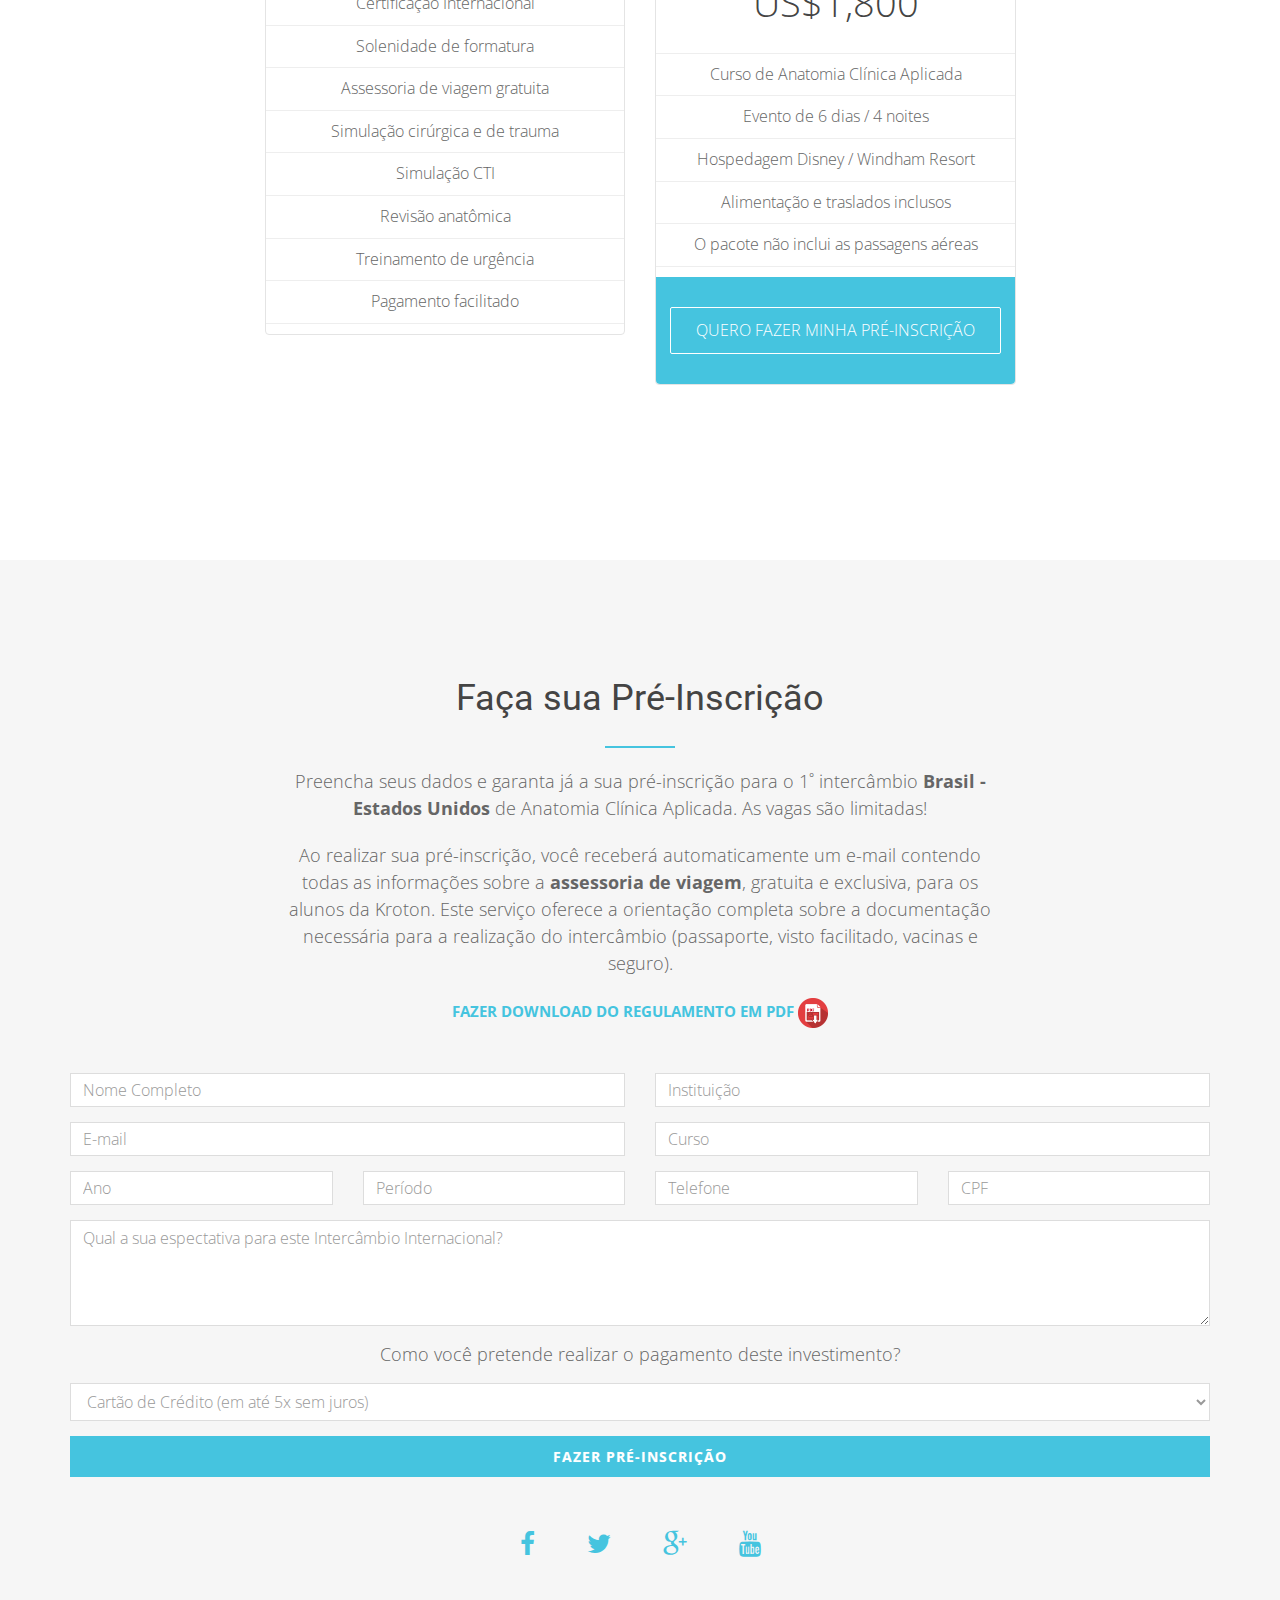
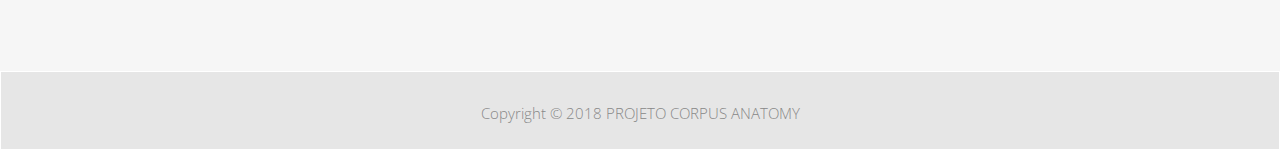
==== commit fb3018de: "Add files via upload" ====
--- a/odonto/index.html
+++ b/odonto/index.html
@@ -95,6 +95,7 @@
 					<li><a href="#depoimentos" class="page-scroll">Depoimentos</a></li>
                     <li><a href="#timeline" class="page-scroll">Agenda</a></li>
                     <li><a href="#pricing" class="page-scroll">Investimento</a></li>
+                    <li><a href="#faq" class="page-scroll">FAQ</a></li>
 					<li><a href="#contact" class="page-scroll" style="color:#00daff"><strong>Pré-Inscrição</strong></a></li>
 				</ul>
 			</div> 
@@ -363,7 +364,82 @@
             </div>
            </div>
           </div>
-         </div>
+         </div>      
+<!--FAQ-->
+
+<div id="faq">
+	<section id="testimonial" class="home-section paddingbot-60 parallax" data-stellar-background-ratio="0.5">
+		<div class="container">
+		<h2 class="text-center" style="color:#fff;">FAQ</h2>
+		<hr>
+		<p>Saiba mais sobre o 1º Intercâmbio Internacional Brasil-Estados Unidos de Anatomia Clínica Aplicada em cadáver fresco!</p>
+
+<div class="carousel-reviews broun-block">
+<div class="container">
+<div class="row">
+<div id="carousel-reviews" class="carousel slide" data-ride="carousel">
+<div class="carousel-inner">
+<div class="item active">
+<div class="col-md-12 col-sm-12">
+
+  <video width="100%" height="100%" poster="img/capavideos/1.jpg" controls>
+    <source src="http://pvbps-sambavideos.akamaized.net/account/182/75/2018-08-07/video/00f76830ddf1ee5f3fd050aab03224f0/00f76830ddf1ee5f3fd050aab03224f0_1080p.mp4" type="video/mp4">
+    <source src="movie.ogg" type="video/ogg">
+    Your browser does not support the video tag. </video>
+</p>
+</p>
+</div>
+</div>
+
+<div class="col-md-4 col-sm-6">
+<div class="block-text">
+<i class="fa fa-map-marker"></i> <h7>O que é o Anatomy GPS?</h7><br>
+<h8><em>Prof. Alex de Souza - Cirurgião Plástico e Anatomista</em></h8>
+<p>
+  <video width="100%" height="100%" poster="img/capa-video-pergunta1.jpg" controls>
+    <source src="http://pvbps-sambavideos.akamaized.net/account/182/75/2018-08-07/video/58385d41cdae071adef6ec8b90182c22/58385d41cdae071adef6ec8b90182c22_1080p.mp4" type="video/mp4">
+    <source src="movie.ogg" type="video/ogg">
+    Your browser does not support the video tag. </video>
+</p>
+</p>
+</div>
+</div>
+<div class="col-md-4 col-sm-6">
+<div class="block-text">
+<i class="fa fa-user-md"></i> <h7>Por que Cadáver Fresco?</h7><br>
+<h8><em>Prof. Alex de Souza - Cirurgião Plástico e Anatomista</em></h8>
+<p>
+  <video width="100%" height="100%" poster="img/capavideos/1.jpg" controls>
+    <source src="http://pvbps-sambavideos.akamaized.net/account/182/75/2018-08-07/video/9322281d969e6838d878eddd69c6257a/9322281d969e6838d878eddd69c6257a_1080p.mp4" type="video/mp4">
+    <source src="movie.ogg" type="video/ogg">
+    Your browser does not support the video tag. </video>
+</p>
+</p>
+</div>
+</div>
+<div class="col-md-4 col-sm-6">
+<div class="block-text">
+<i class="fa fa-hospital-o"></i> <h7>Hospital de Simulação?</h7><br>
+<h8><em>Prof. Alex de Souza - Cirurgião Plástico e Anatomista</em></h8>
+<p>
+  <video width="100%" height="100%" poster="img/capavideos/2.jpg" controls>
+    <source src="http://pvbps-sambavideos.akamaized.net/account/182/75/2018-08-07/video/b6d3a8f5a35dd41f5bb93cb0c5f57060/b6d3a8f5a35dd41f5bb93cb0c5f57060_1080p.mp4" type="video/mp4">
+    <source src="movie.ogg" type="video/ogg">
+    Your browser does not support the video tag. </video>
+</p>
+</p>
+</div>
+</div>
+</div>
+</div>
+</div>
+</div>
+</div>
+</div>
+</div>
+</div>
+</section>
+<!-- /FAQ -->
  <!-- Pricing Section -->
 <div id="pricing" class="text-center">
 <div class="container">
--- a/odonto/css/style.css
+++ b/odonto/css/style.css
@@ -92,8 +92,8 @@
 #menu.navbar-default .navbar-nav > li > a {
 	text-transform: uppercase;
 	color: #FFFFFF;
-	font-weight: 400;
-	font-size: 15px;
+	font-weight: 600;
+	font-size: 13px;
 	letter-spacing: 1px;
 	background: none !important;
 }
@@ -424,7 +424,31 @@
 	padding: 120px 0;
 	background: #333333;
 }
-
+/* FAQ */
+#faq {
+	padding: 120px 0;
+	background: #45C4DF;
+	color:#FFF;
+}
+h7 {
+	font-size: 35px;
+	font-weight: 700;
+	margin-top:40px;
+	padding-left:5px;
+	color: #666666;
+}
+h8 {
+	font-size: 15px;
+	font-weight: 200;
+	color: #666666;
+	padding-left:5px;
+}
+
+#testimonial .fa {
+	font-size: 30px;
+	color: #45C4DF;
+	padding-bottom:5px;
+}
 /*TIMELINE*/	
 
 #timeline {
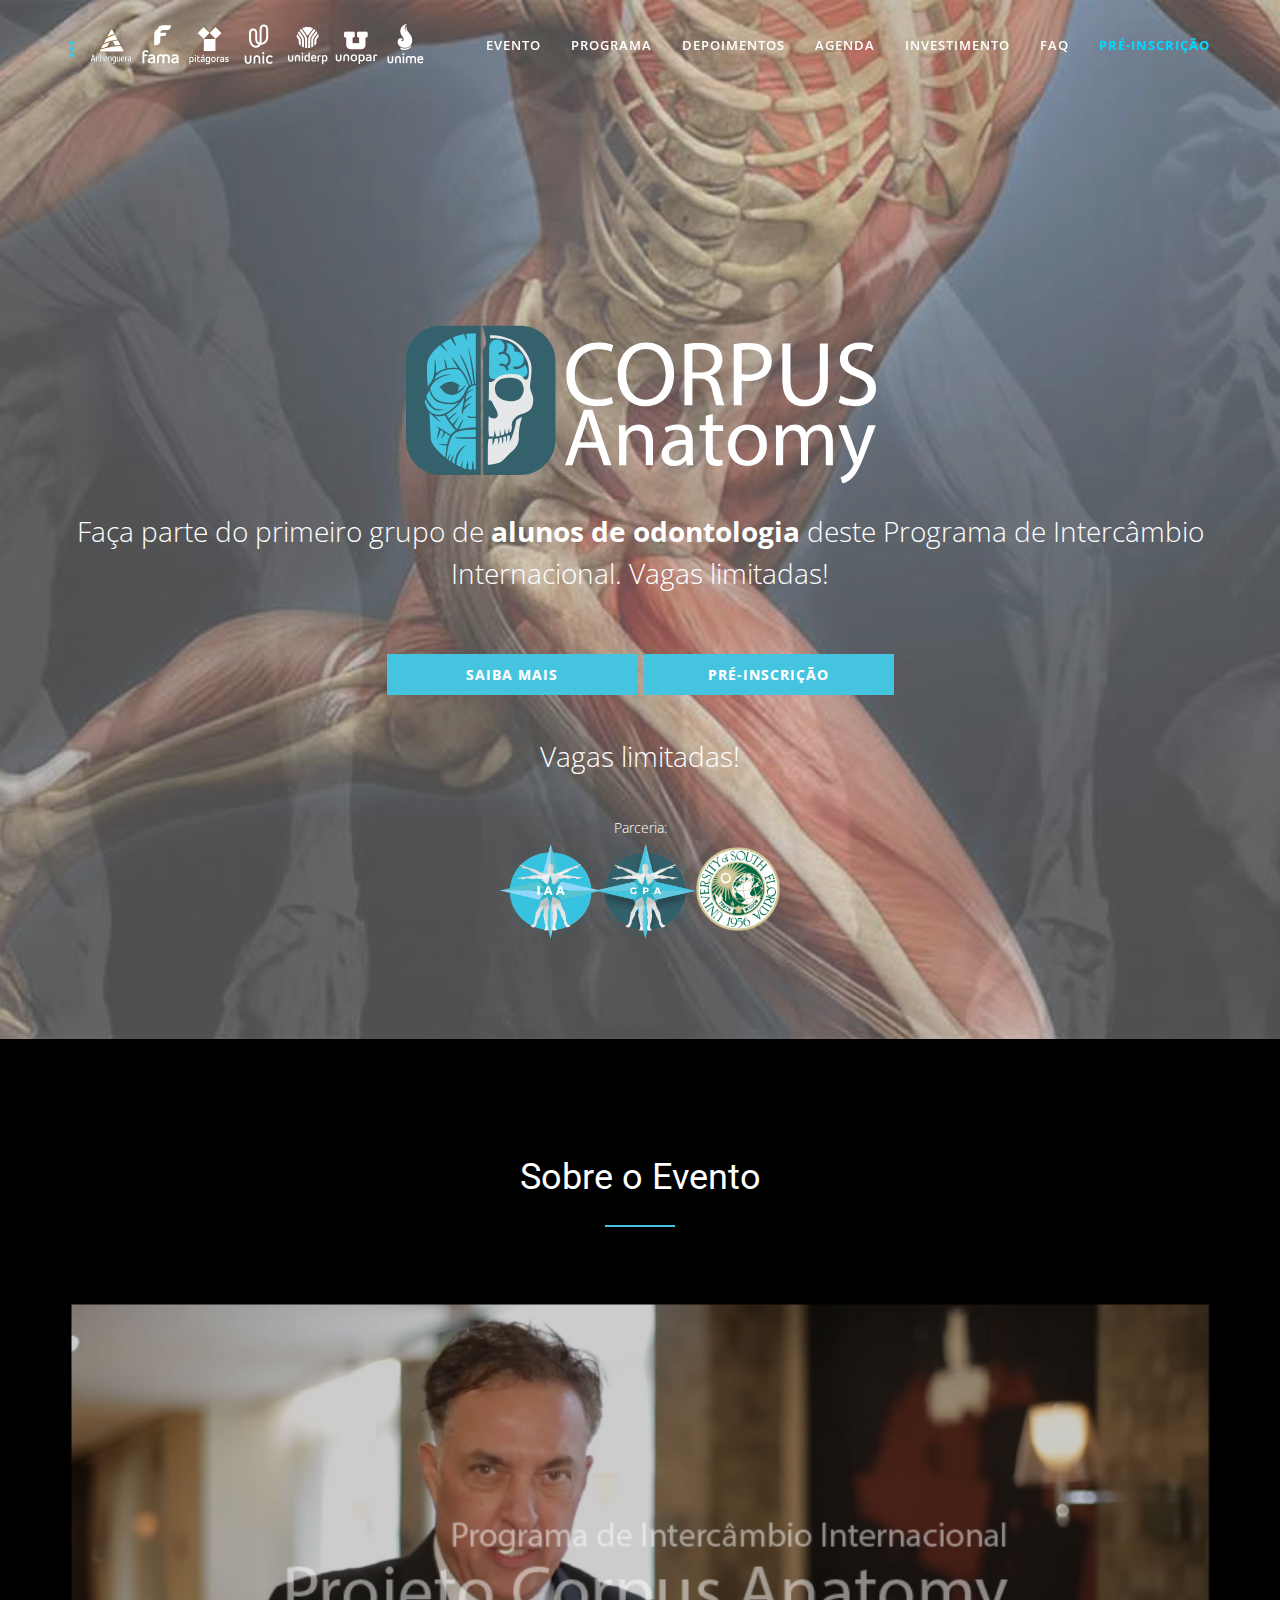
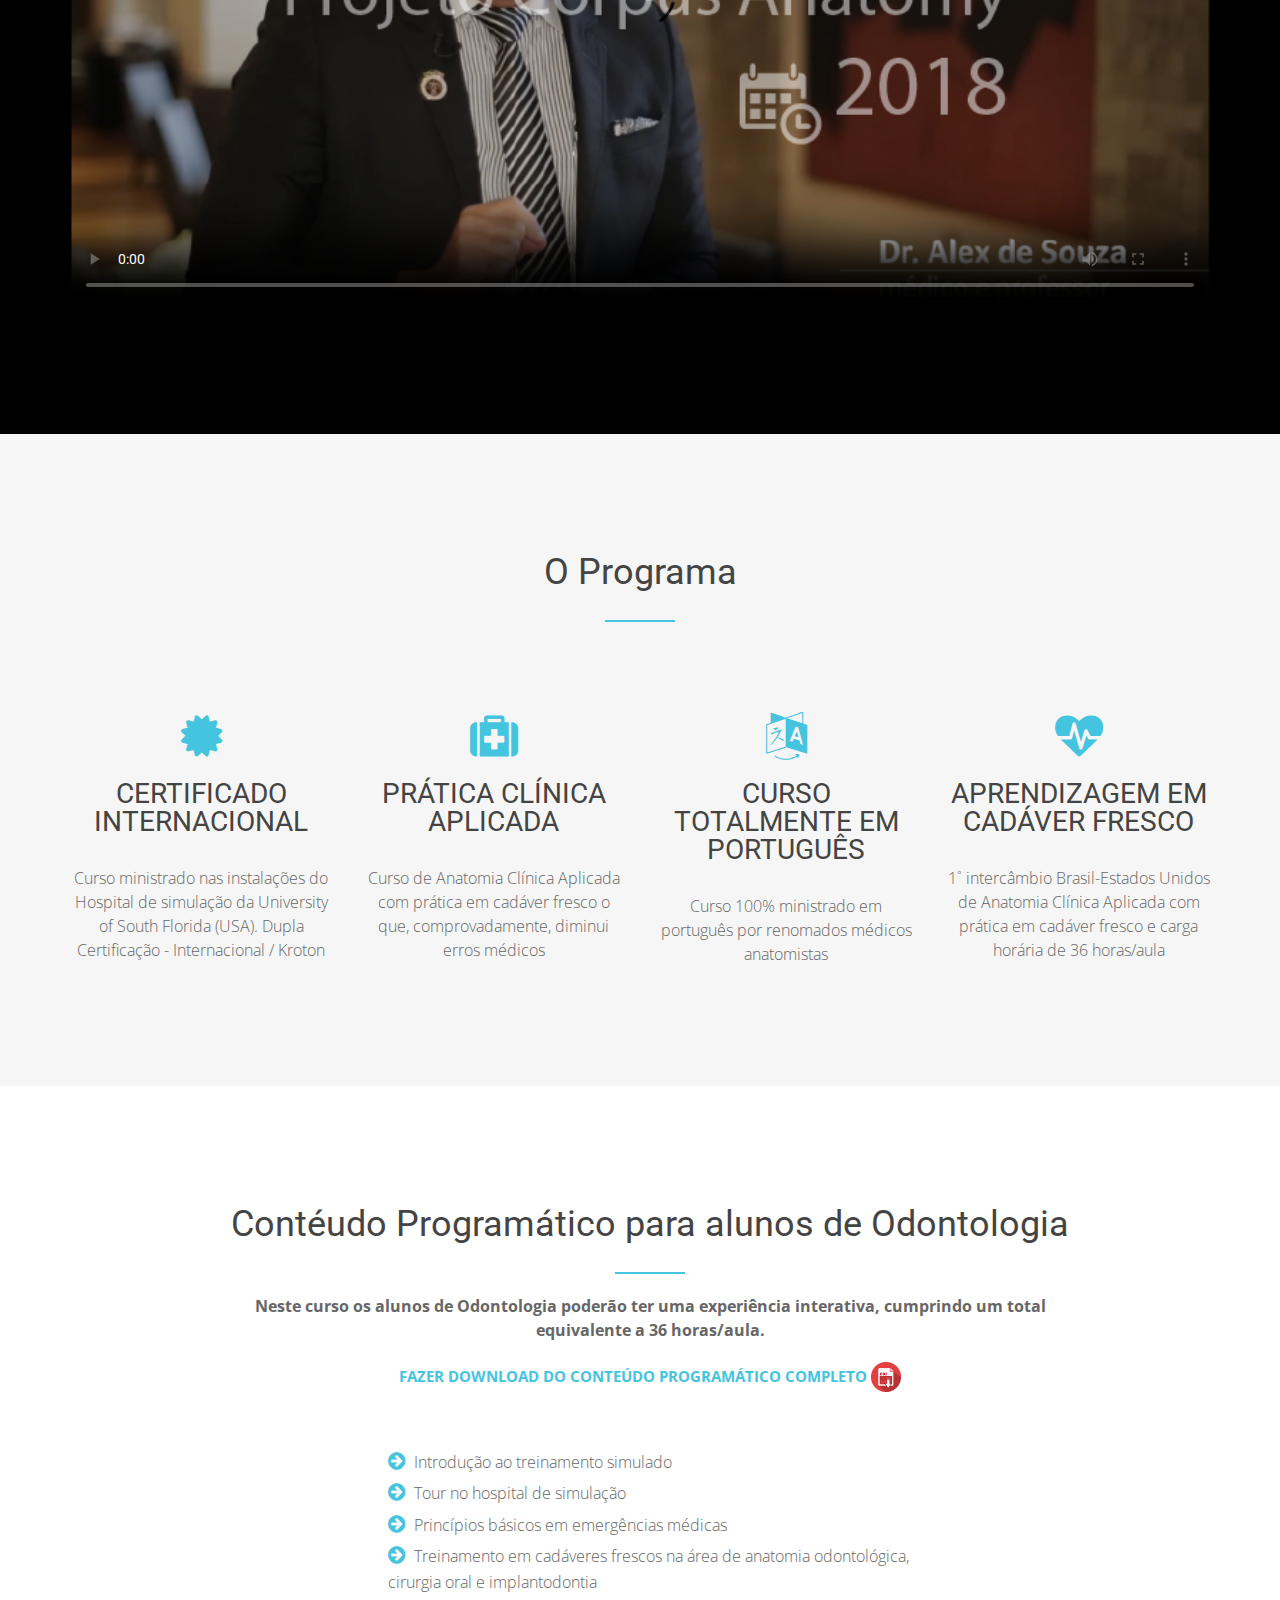
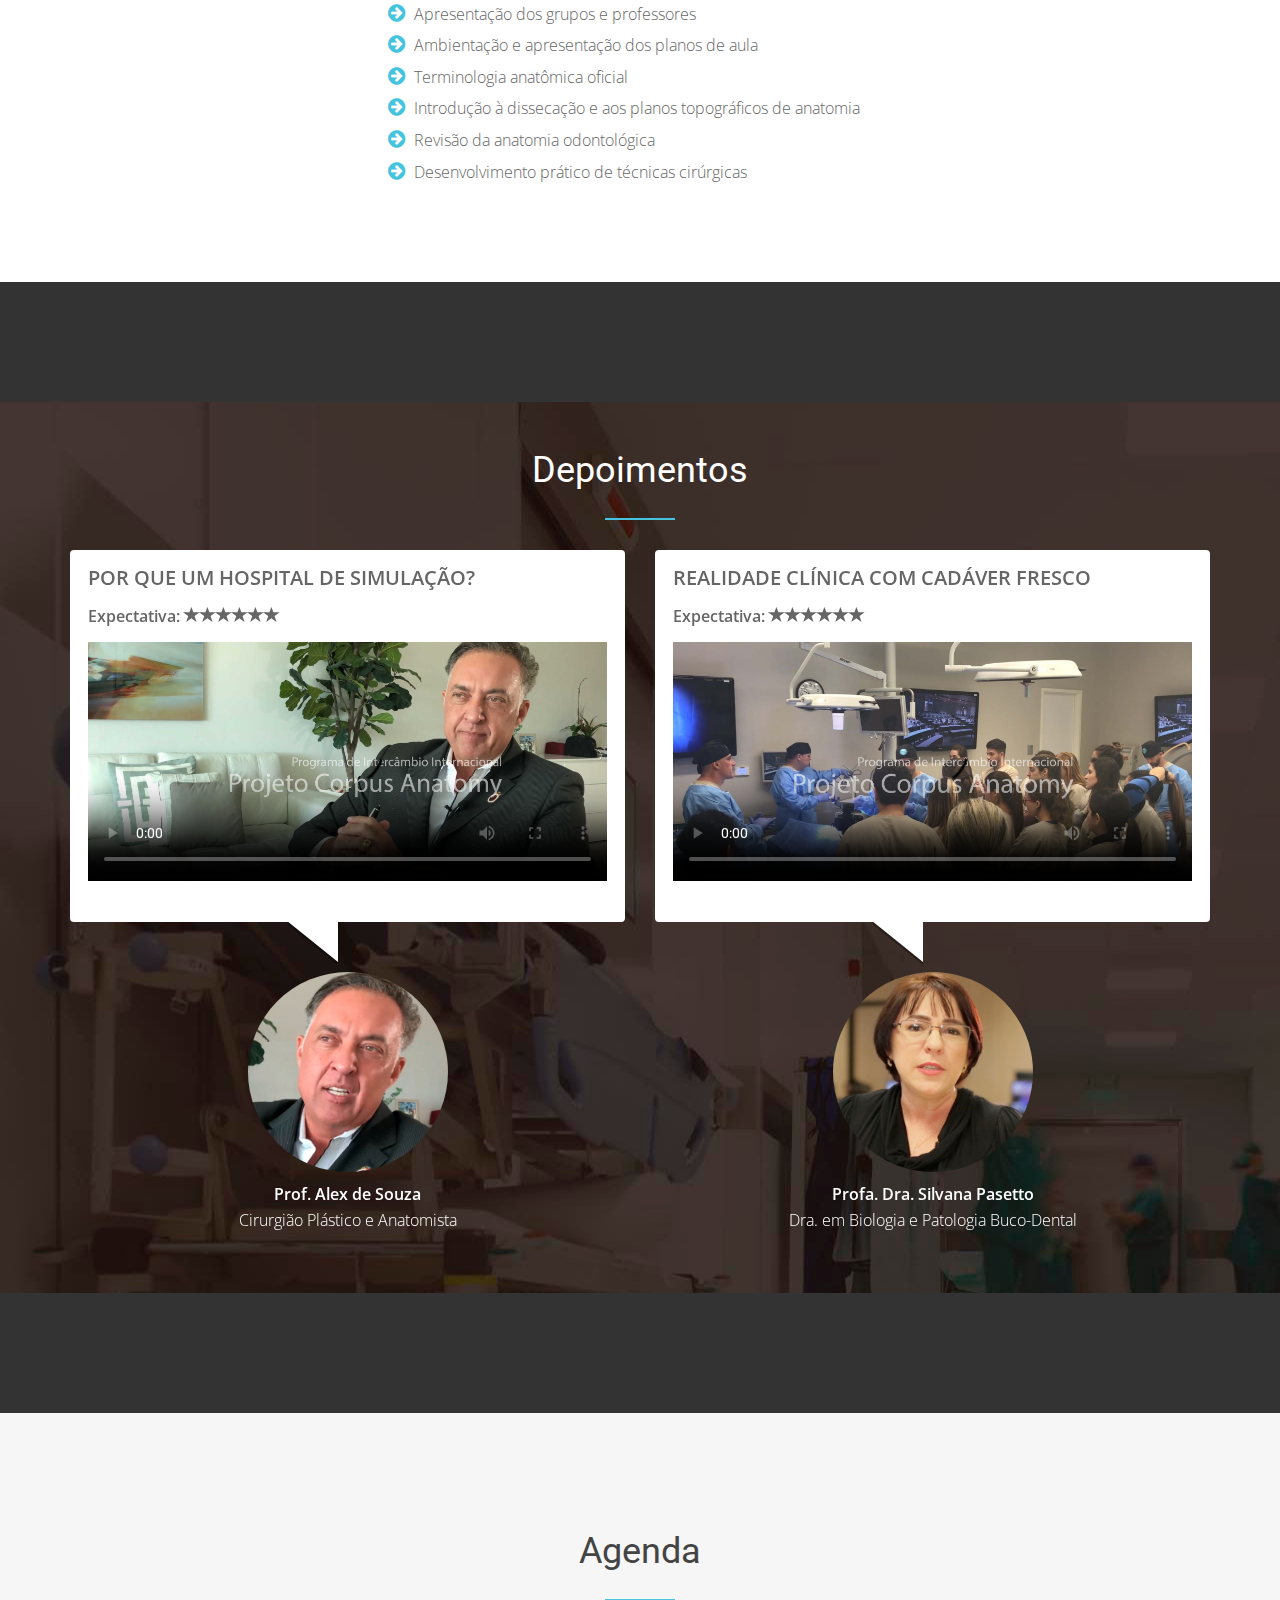
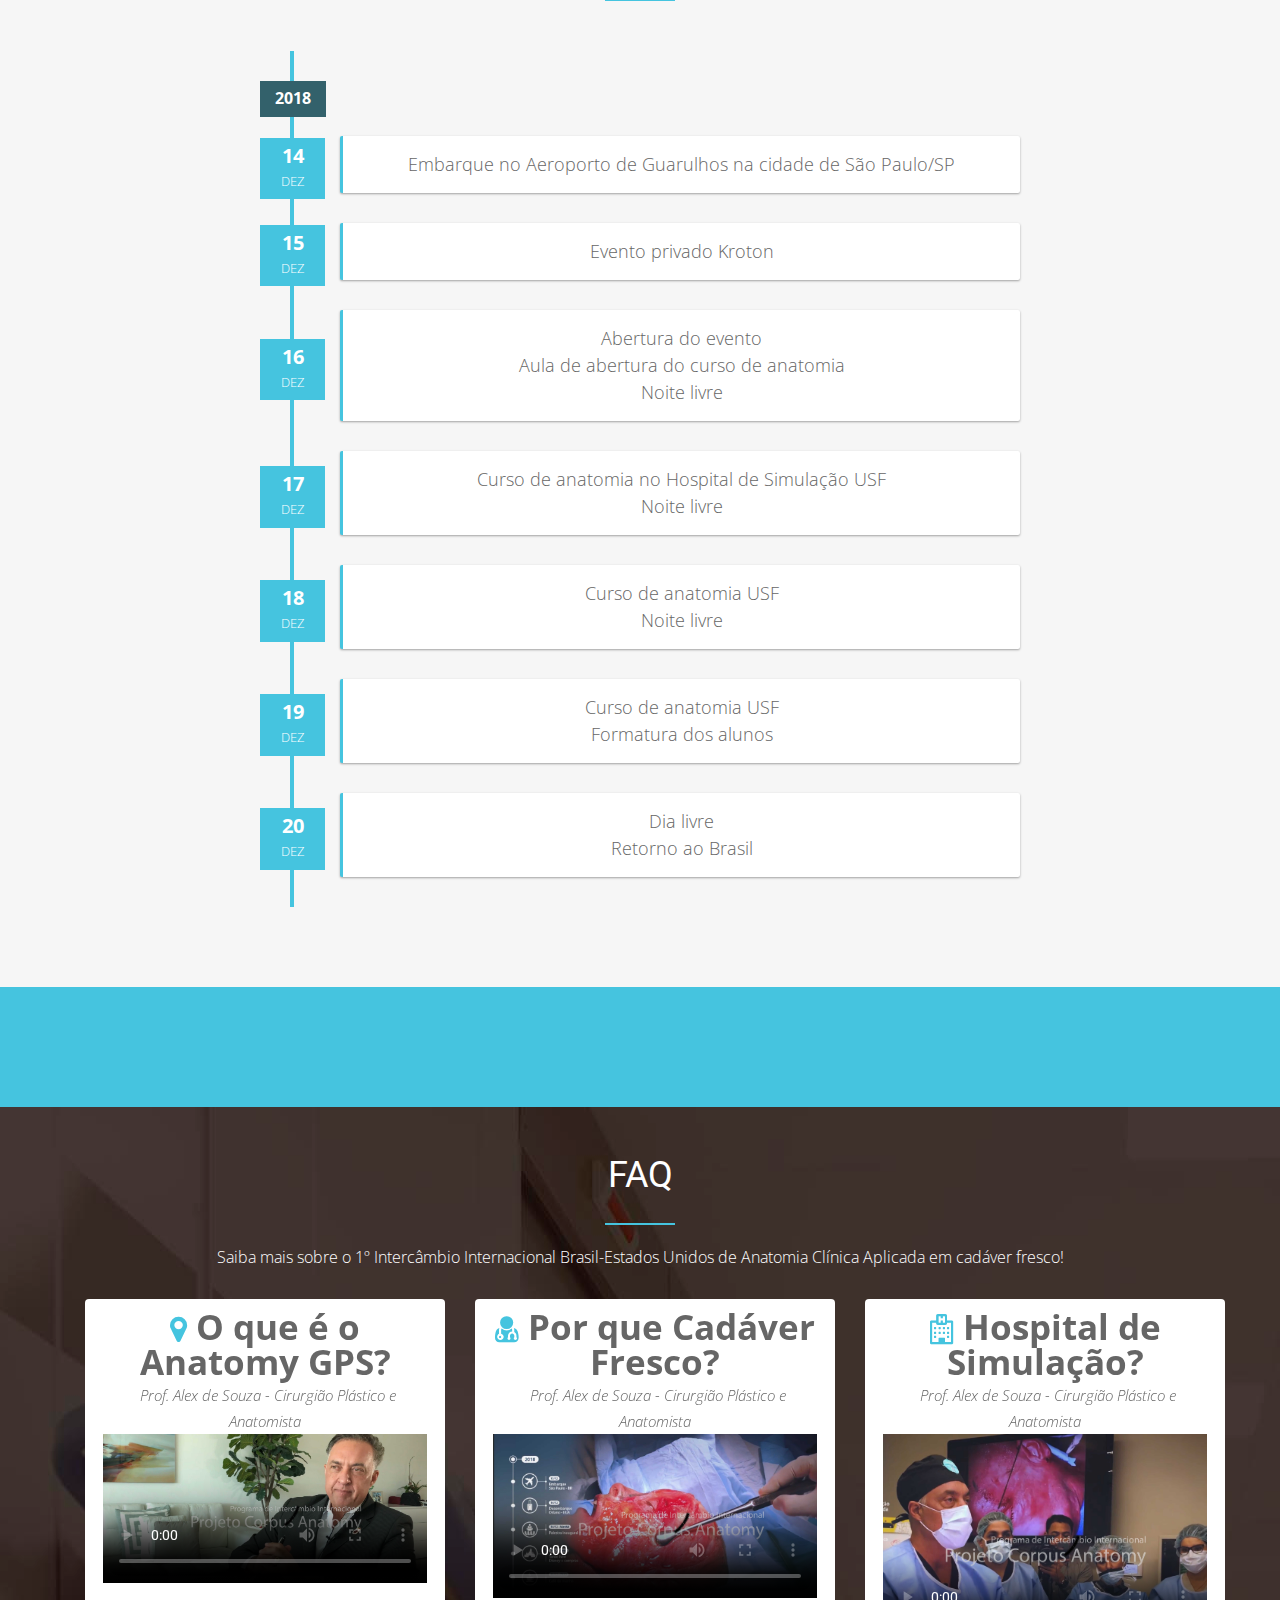
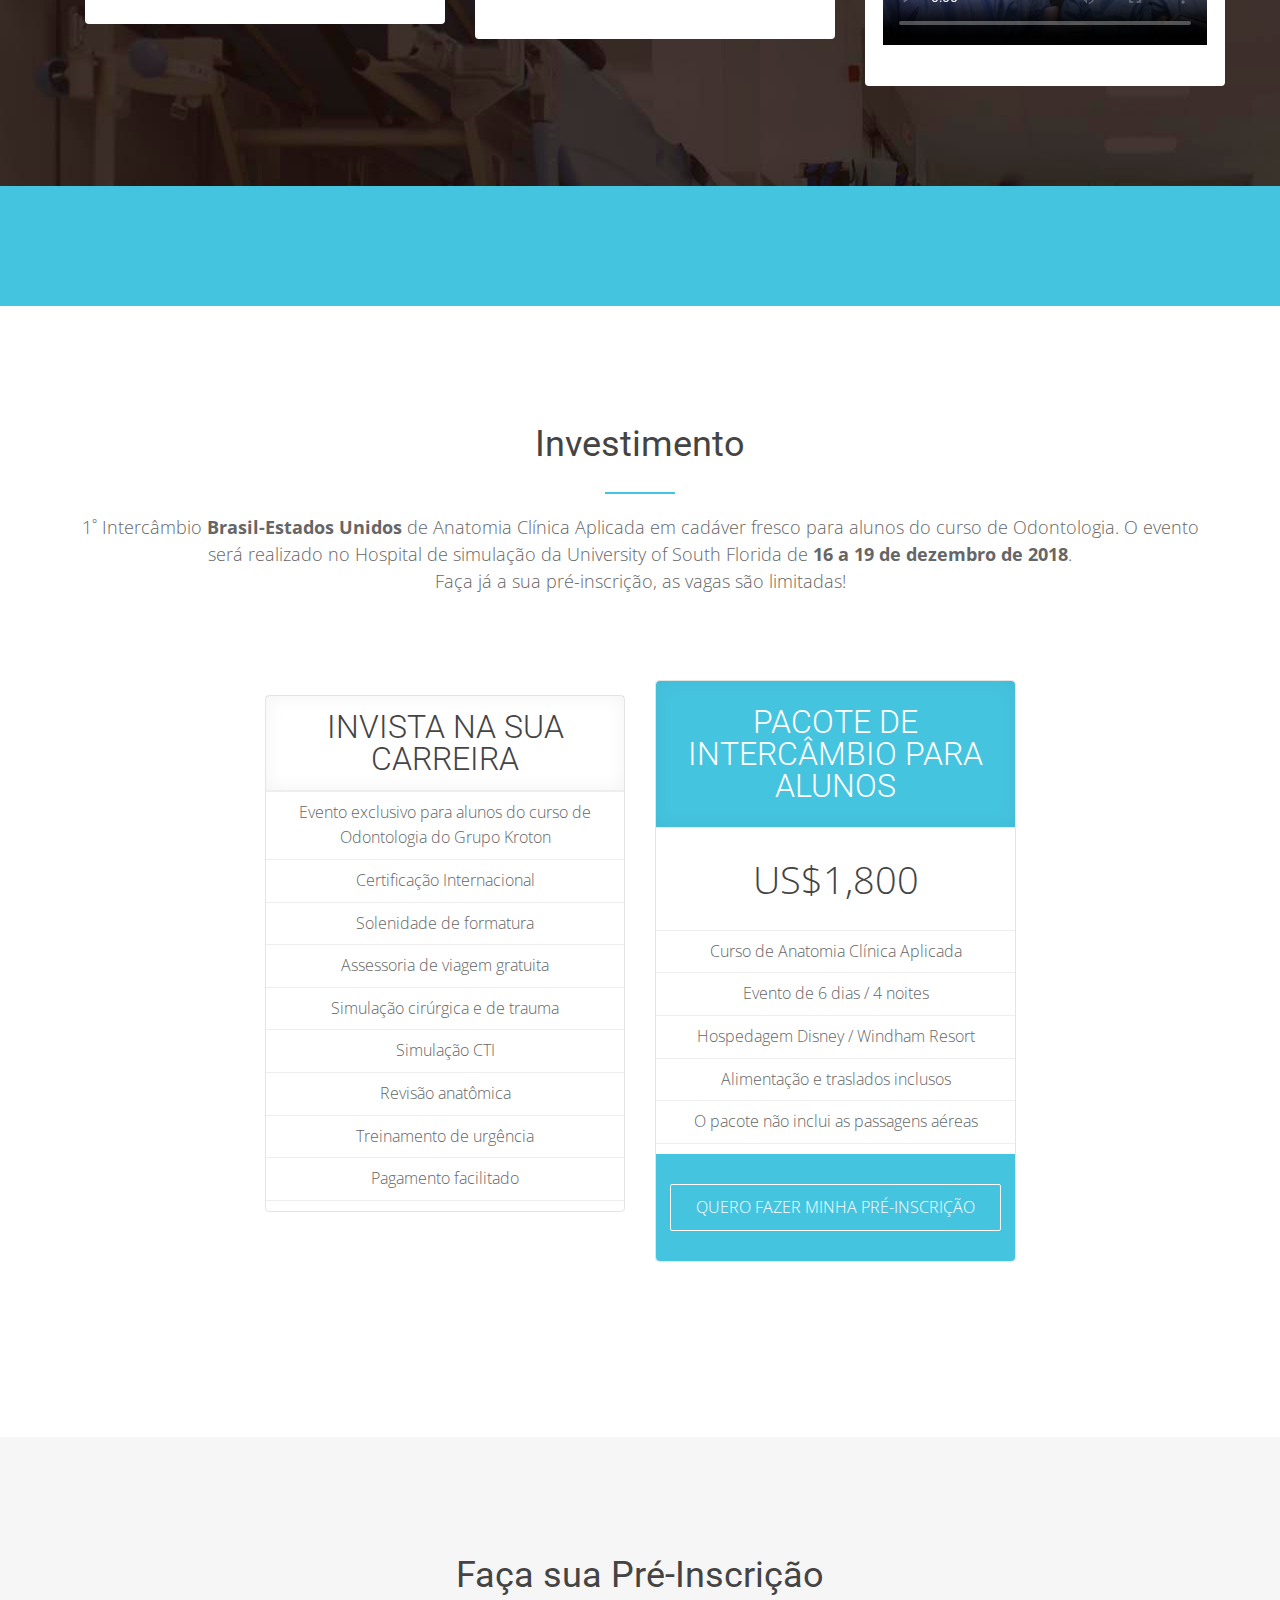
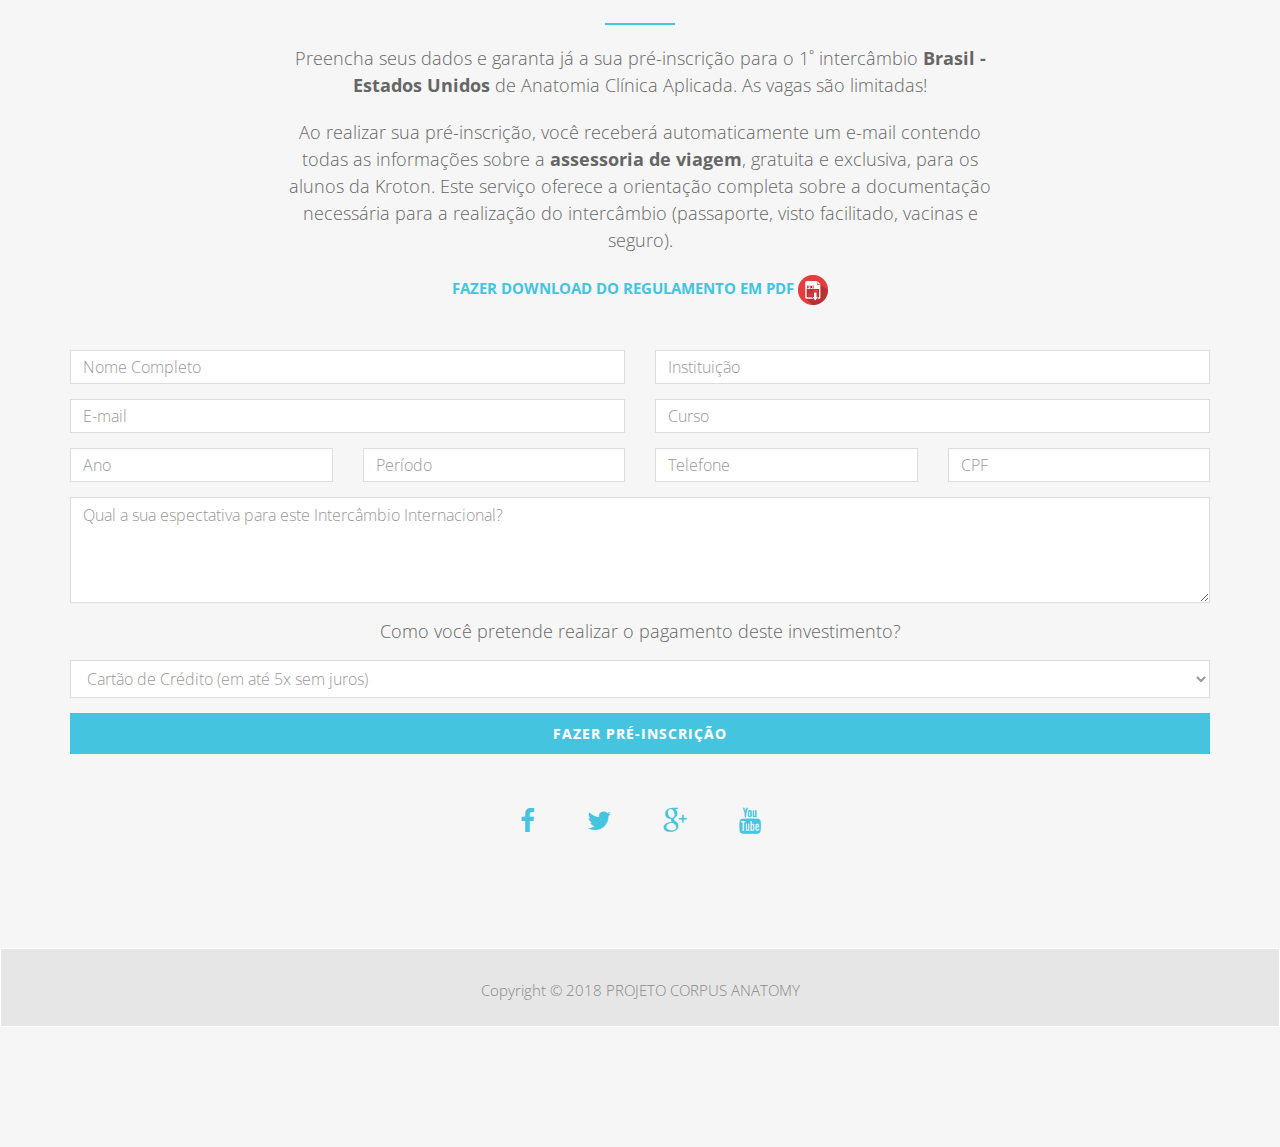
==== commit f4cedea7: "Add files via upload" ====
--- a/odonto/index.html
+++ b/odonto/index.html
@@ -133,7 +133,7 @@
 		<div class="row">
 			<div class="col-md-12"><br>
               <video width="100%" height="100%" poster="img/capa-video-medicina.png" controls>
-   <source src="http://pvbps-sambavideos.akamaized.net/account/182/75/2018-08-07/video/abf3ee3f3dc84d8a2787607360021047/abf3ee3f3dc84d8a2787607360021047_1080p.mp4" type="video/mp4">
+   <source src="http://pvbps-sambavideos.akamaized.net/account/182/75/2018-08-10/video/34bc96288a65936e728114af2dc4d9a8/34bc96288a65936e728114af2dc4d9a8_1080p.mp4" type="video/mp4">
    <source src="movie.ogg" type="video/ogg">
    Your browser does not support the video tag.
 </video>    		
@@ -380,17 +380,6 @@
 <div id="carousel-reviews" class="carousel slide" data-ride="carousel">
 <div class="carousel-inner">
 <div class="item active">
-<div class="col-md-12 col-sm-12">
-
-  <video width="100%" height="100%" poster="img/capavideos/1.jpg" controls>
-    <source src="http://pvbps-sambavideos.akamaized.net/account/182/75/2018-08-07/video/00f76830ddf1ee5f3fd050aab03224f0/00f76830ddf1ee5f3fd050aab03224f0_1080p.mp4" type="video/mp4">
-    <source src="movie.ogg" type="video/ogg">
-    Your browser does not support the video tag. </video>
-</p>
-</p>
-</div>
-</div>
-
 <div class="col-md-4 col-sm-6">
 <div class="block-text">
 <i class="fa fa-map-marker"></i> <h7>O que é o Anatomy GPS?</h7><br>
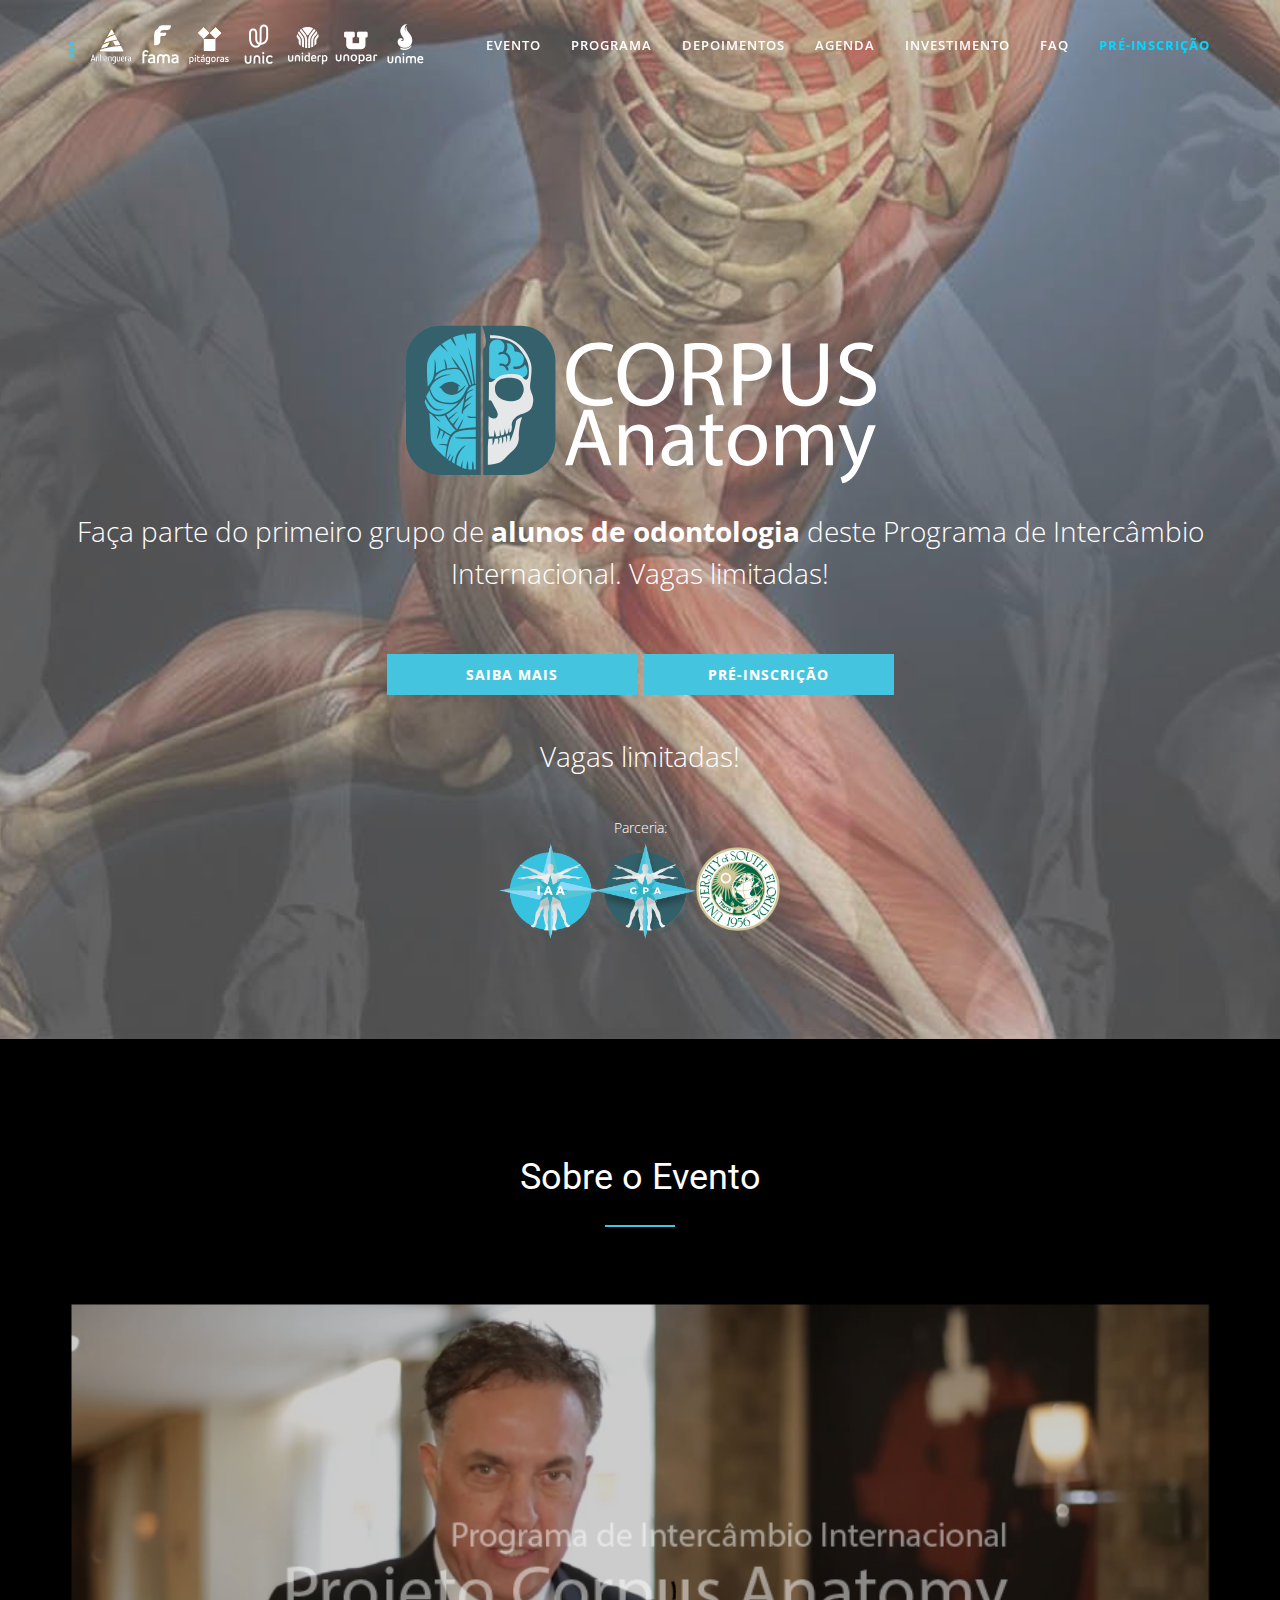
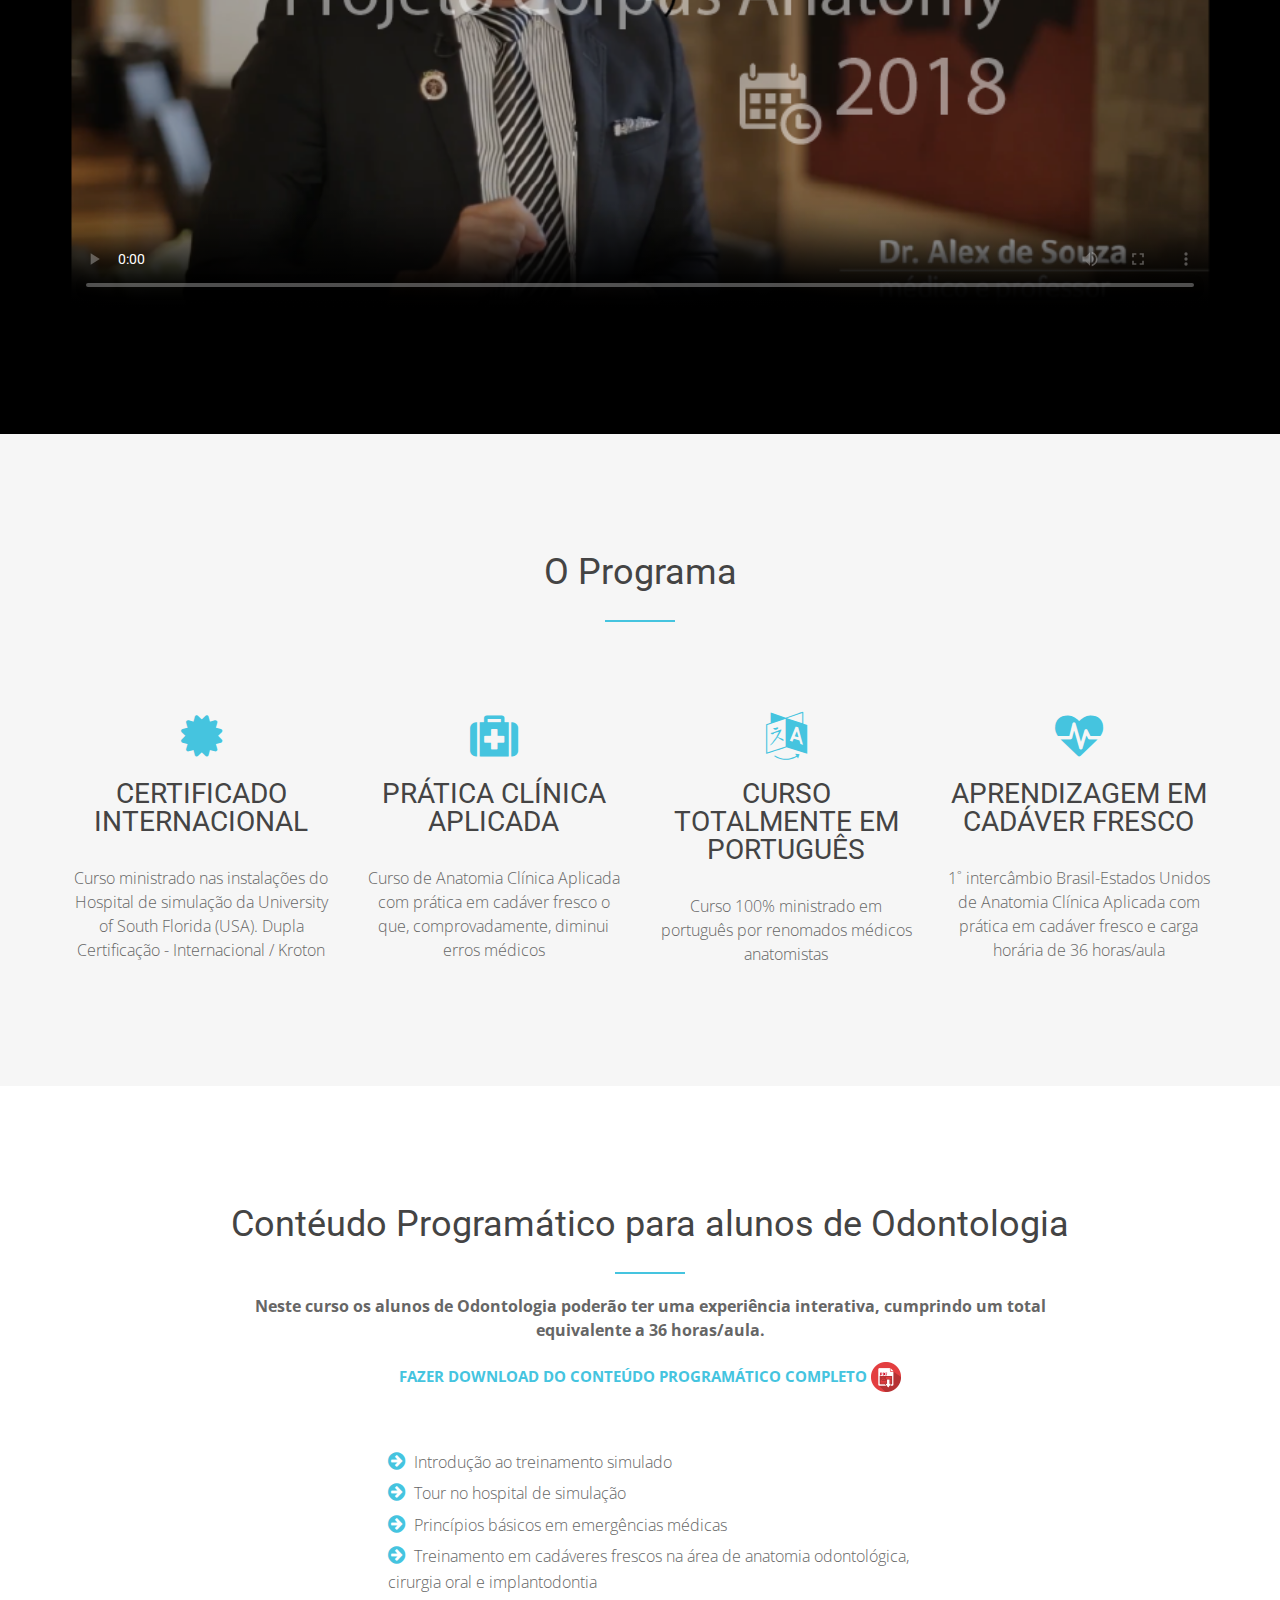
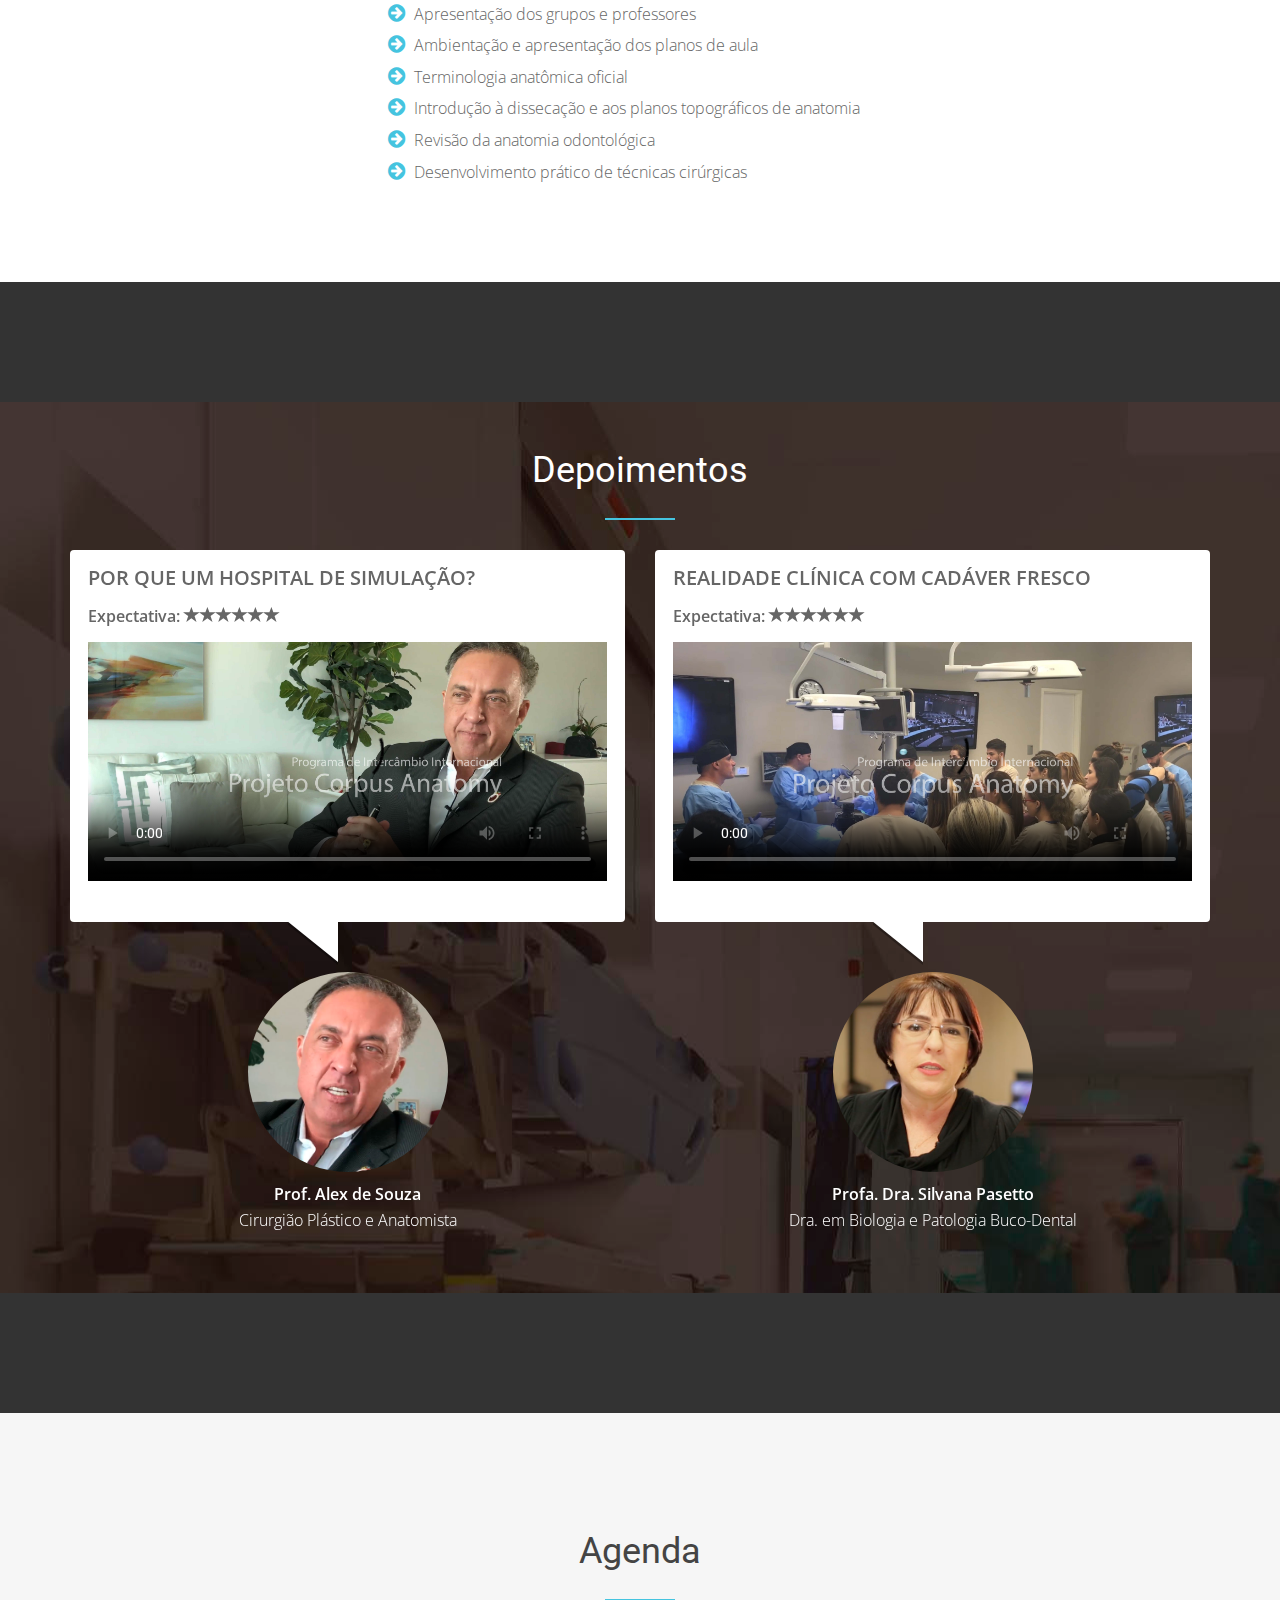
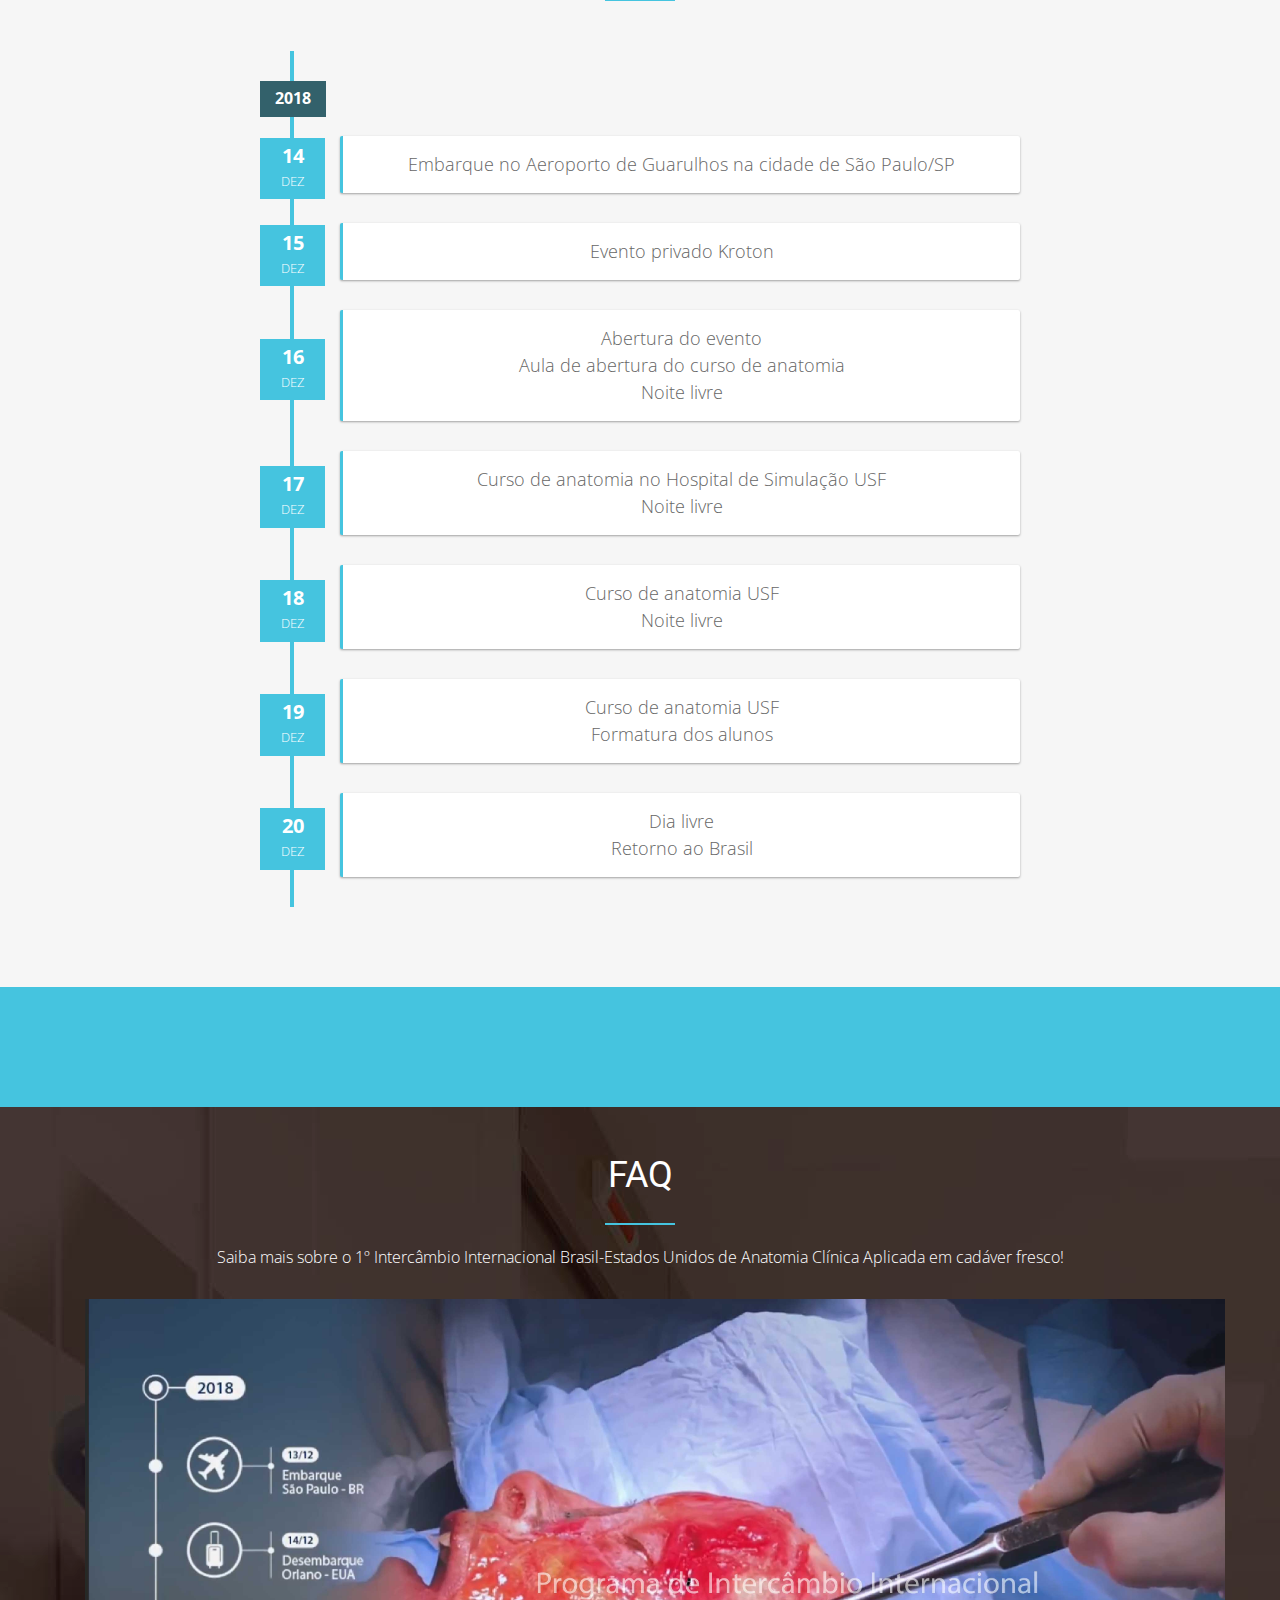
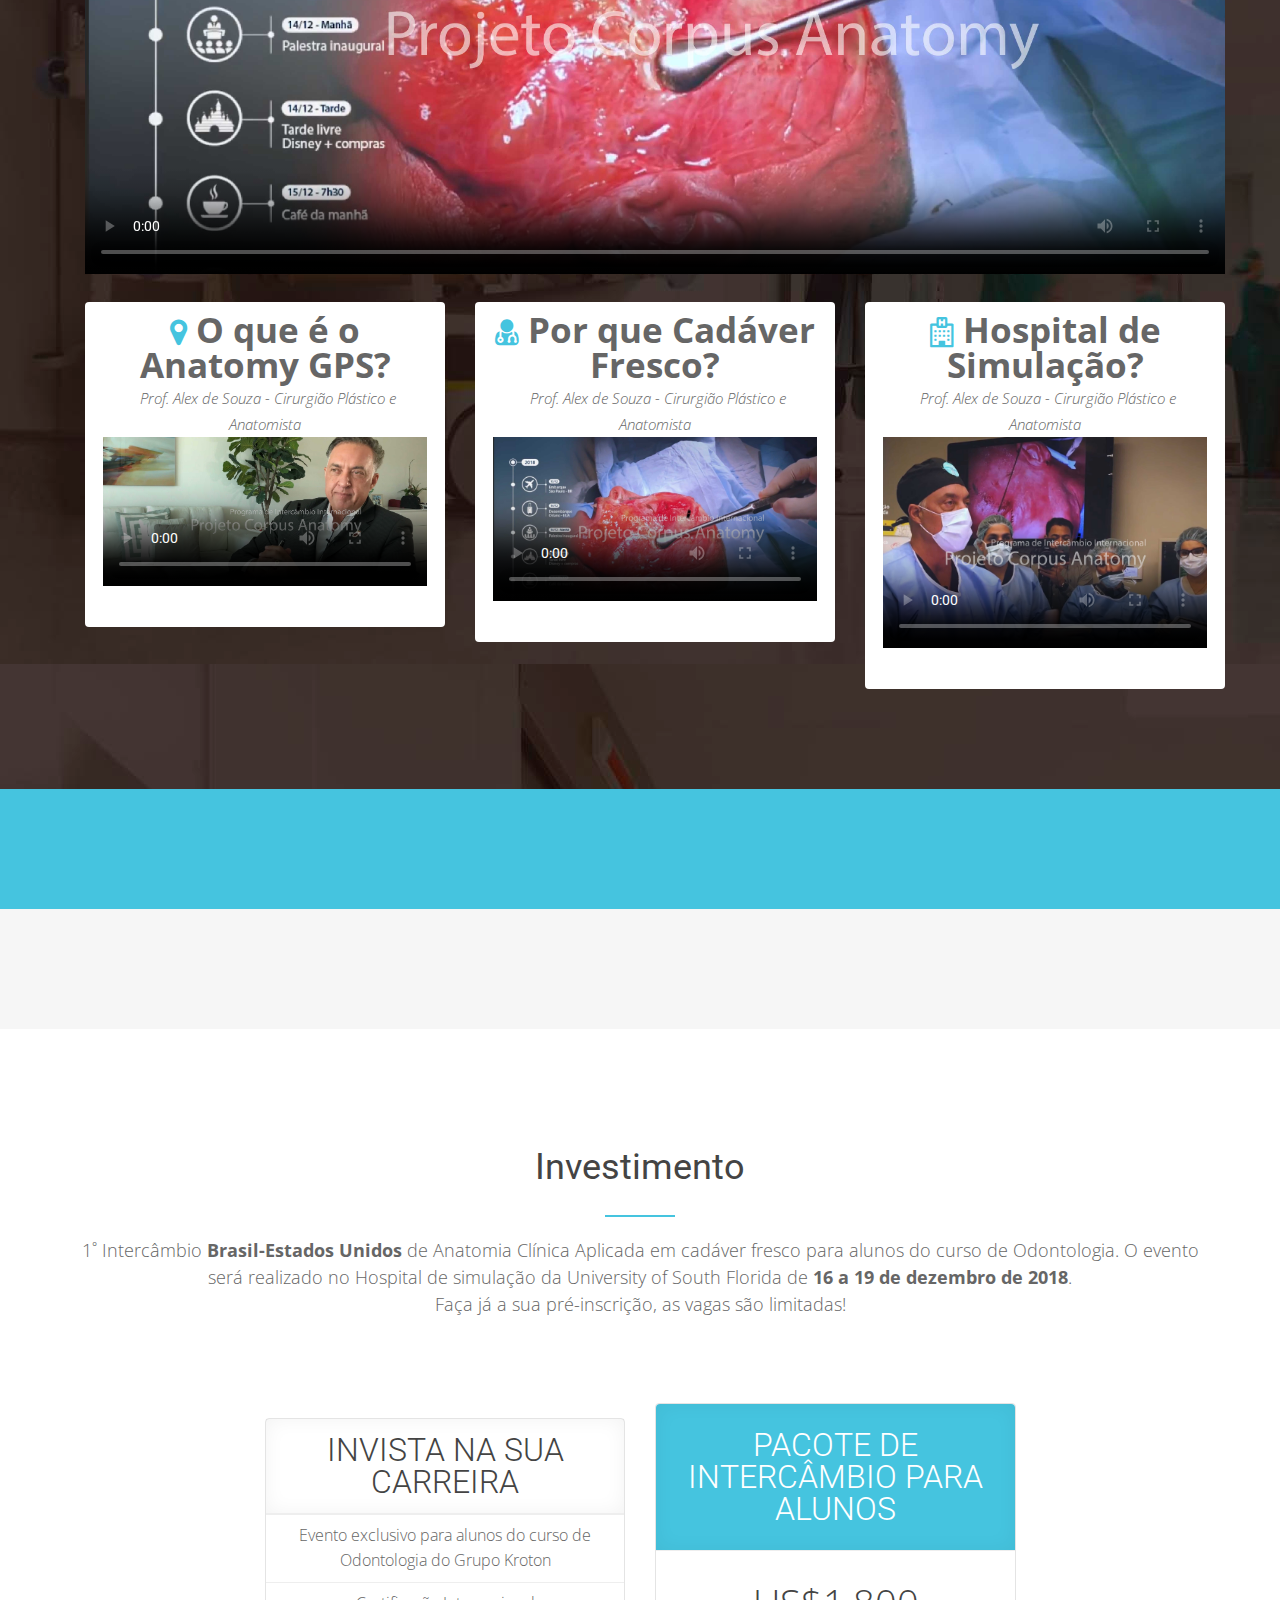
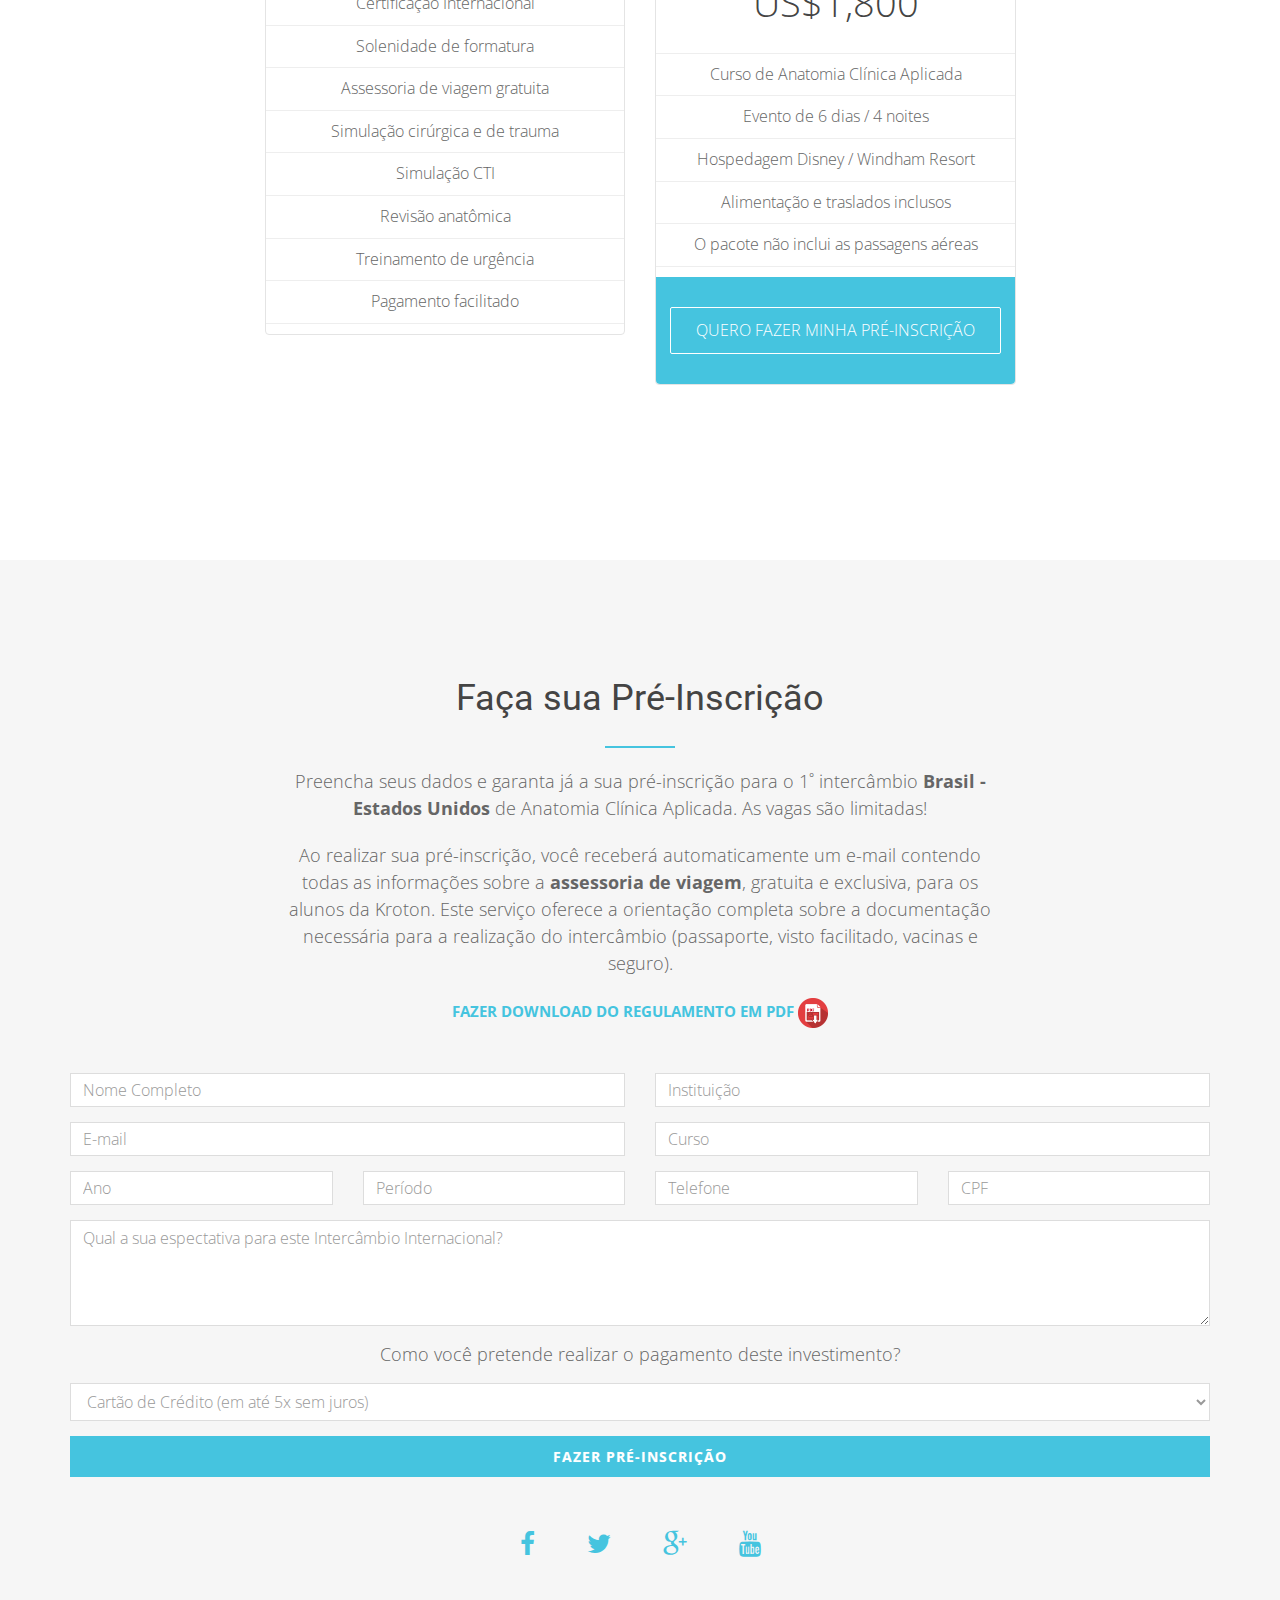
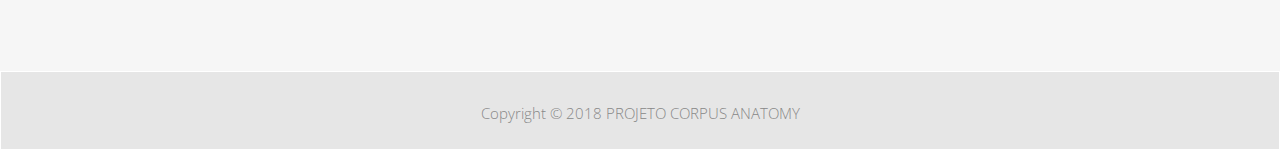
==== commit 68f54096: "Add files via upload" ====
--- a/odonto/index.html
+++ b/odonto/index.html
@@ -380,6 +380,17 @@
 <div id="carousel-reviews" class="carousel slide" data-ride="carousel">
 <div class="carousel-inner">
 <div class="item active">
+<div class="col-md-12 col-sm-12">
+
+  <video width="100%" height="100%" poster="img/capavideos/1.jpg" controls>
+    <source src="http://pvbps-sambavideos.akamaized.net/account/182/75/2018-08-07/video/00f76830ddf1ee5f3fd050aab03224f0/00f76830ddf1ee5f3fd050aab03224f0_1080p.mp4" type="video/mp4">
+    <source src="movie.ogg" type="video/ogg">
+    Your browser does not support the video tag. </video>
+</p>
+</p>
+</div>
+</div>
+
 <div class="col-md-4 col-sm-6">
 <div class="block-text">
 <i class="fa fa-map-marker"></i> <h7>O que é o Anatomy GPS?</h7><br>
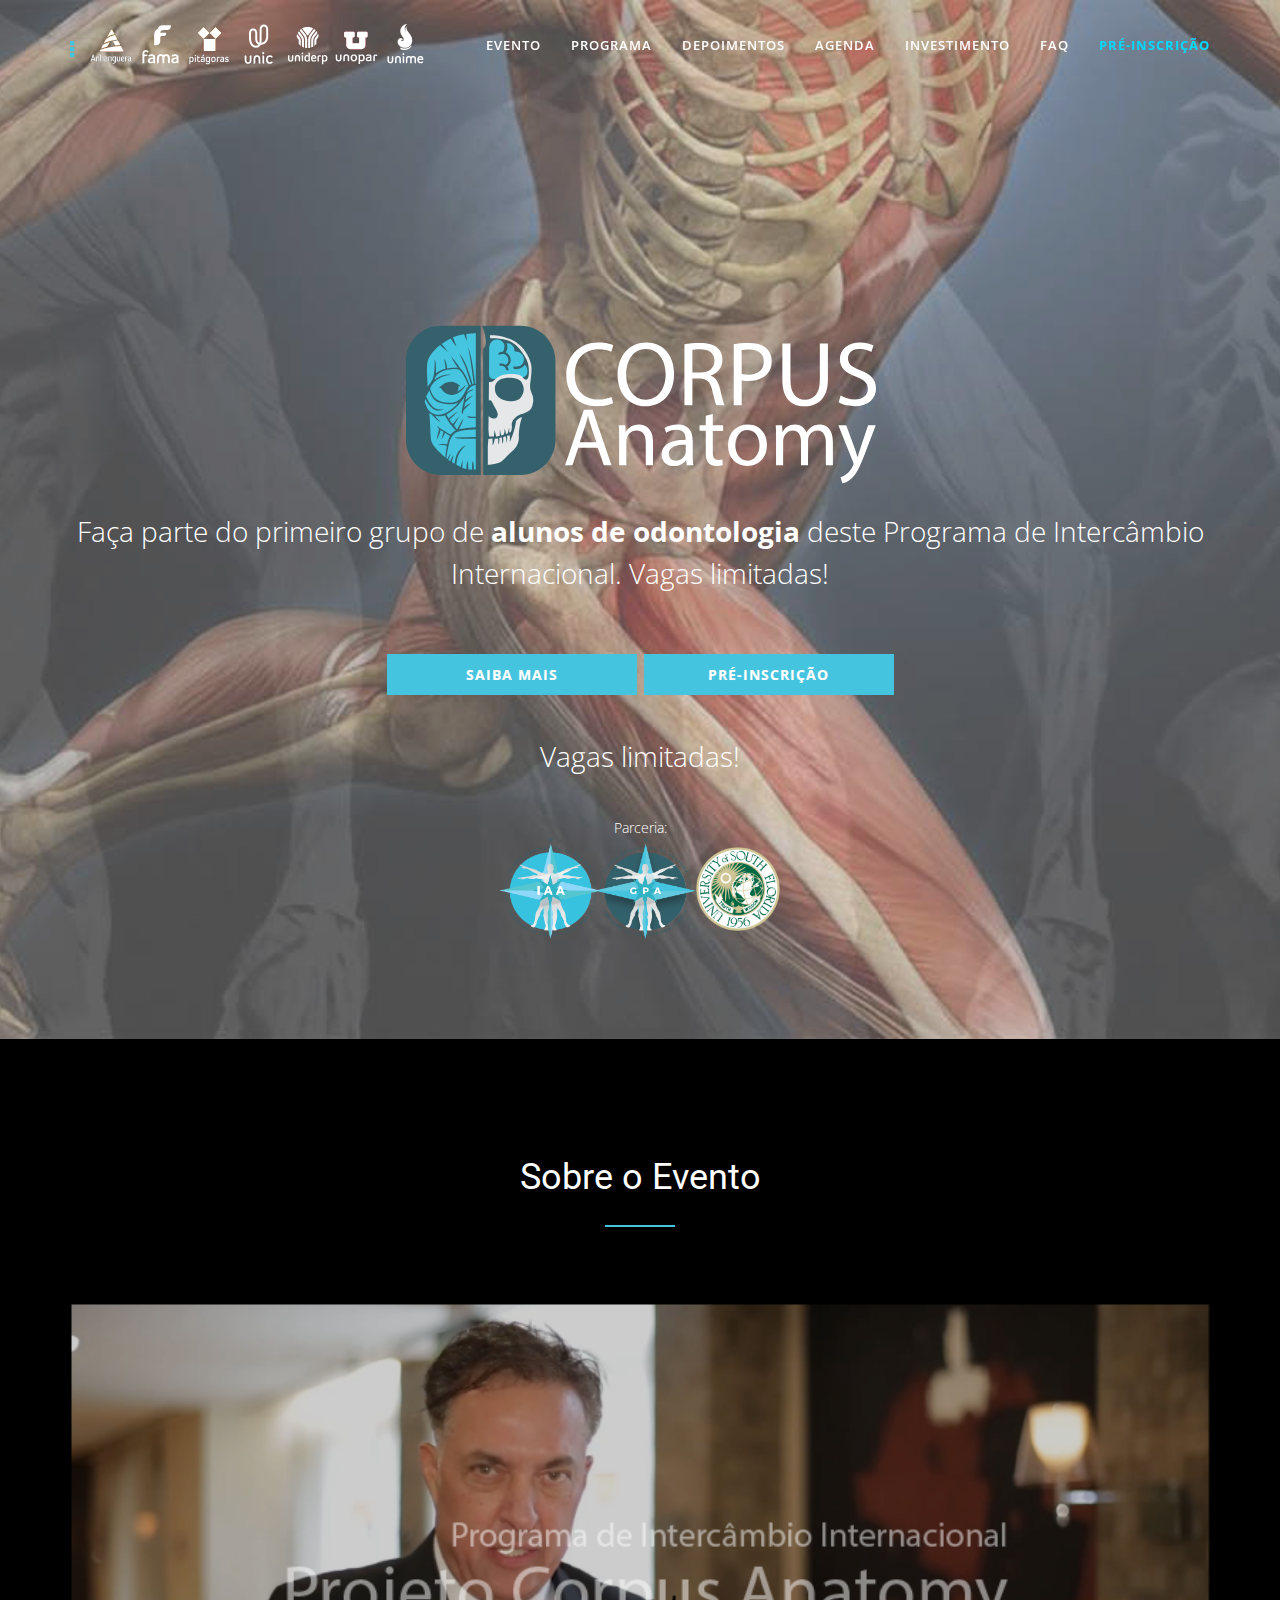
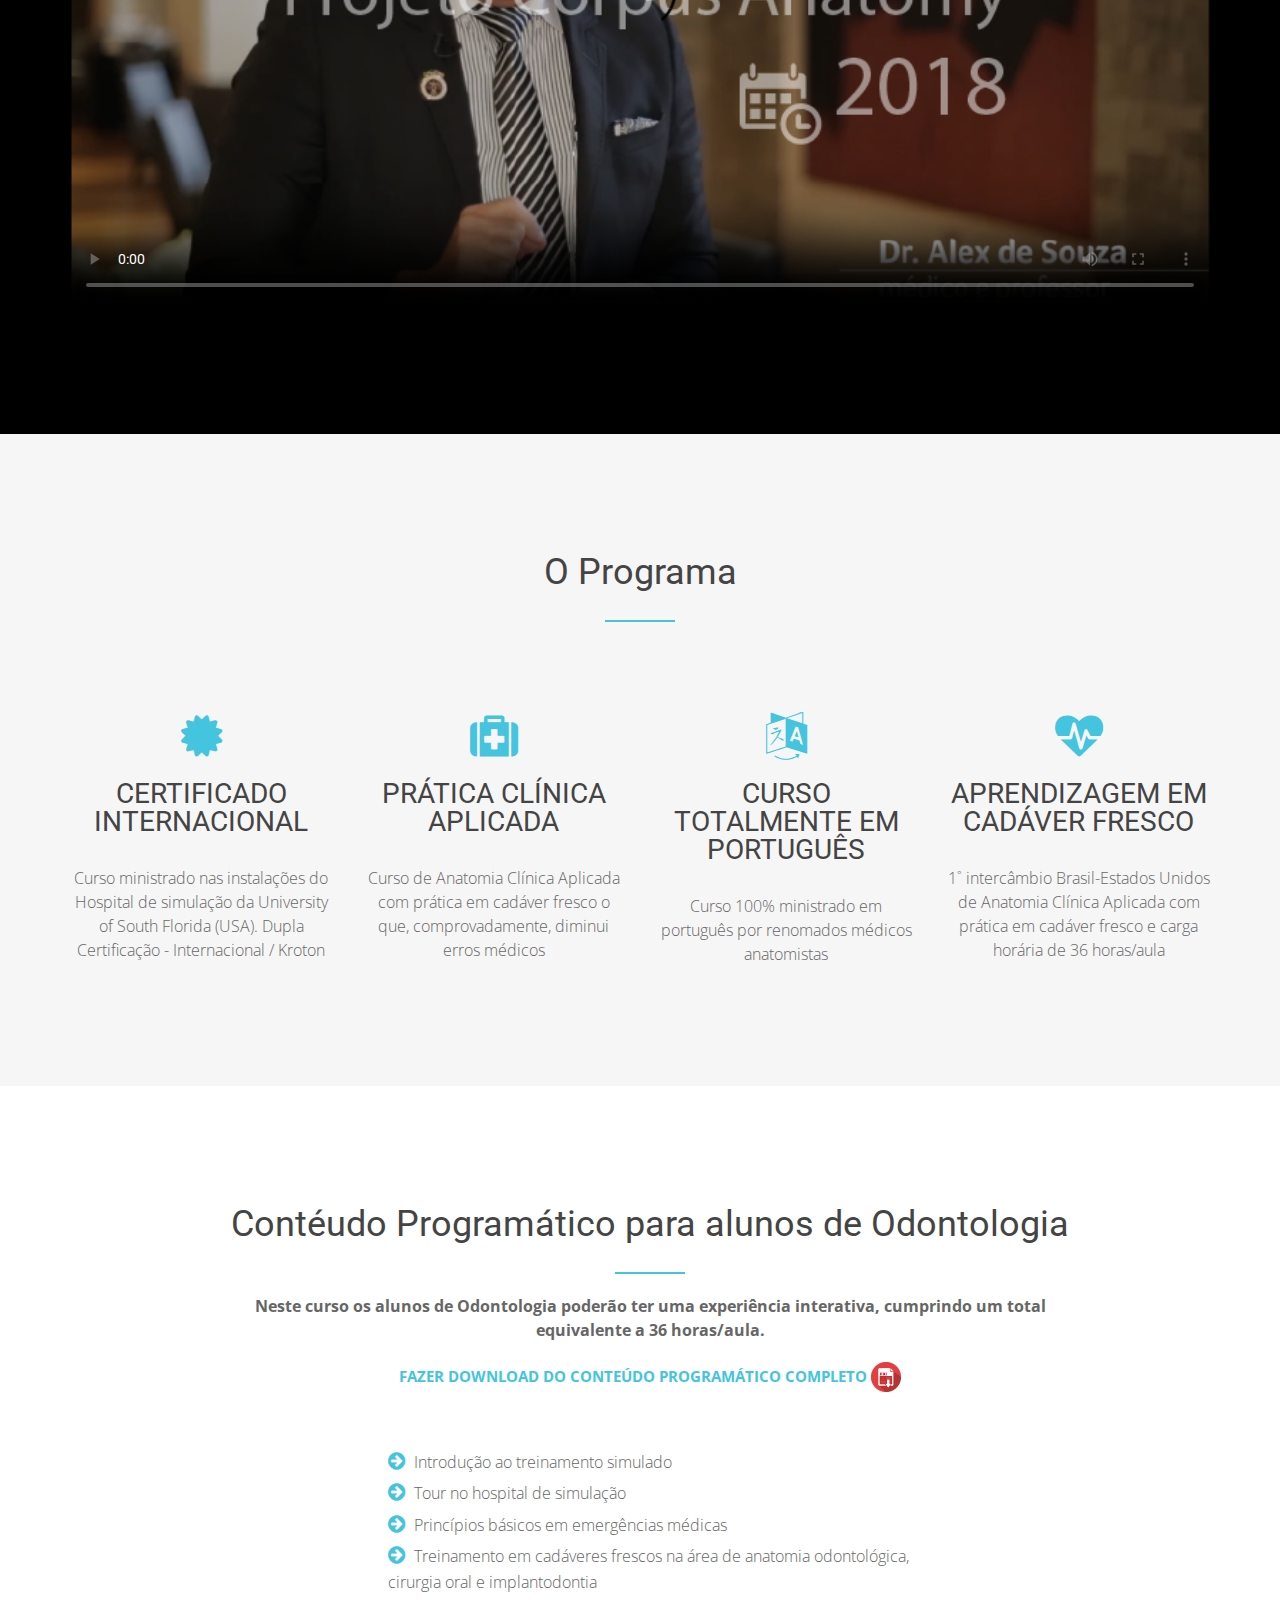
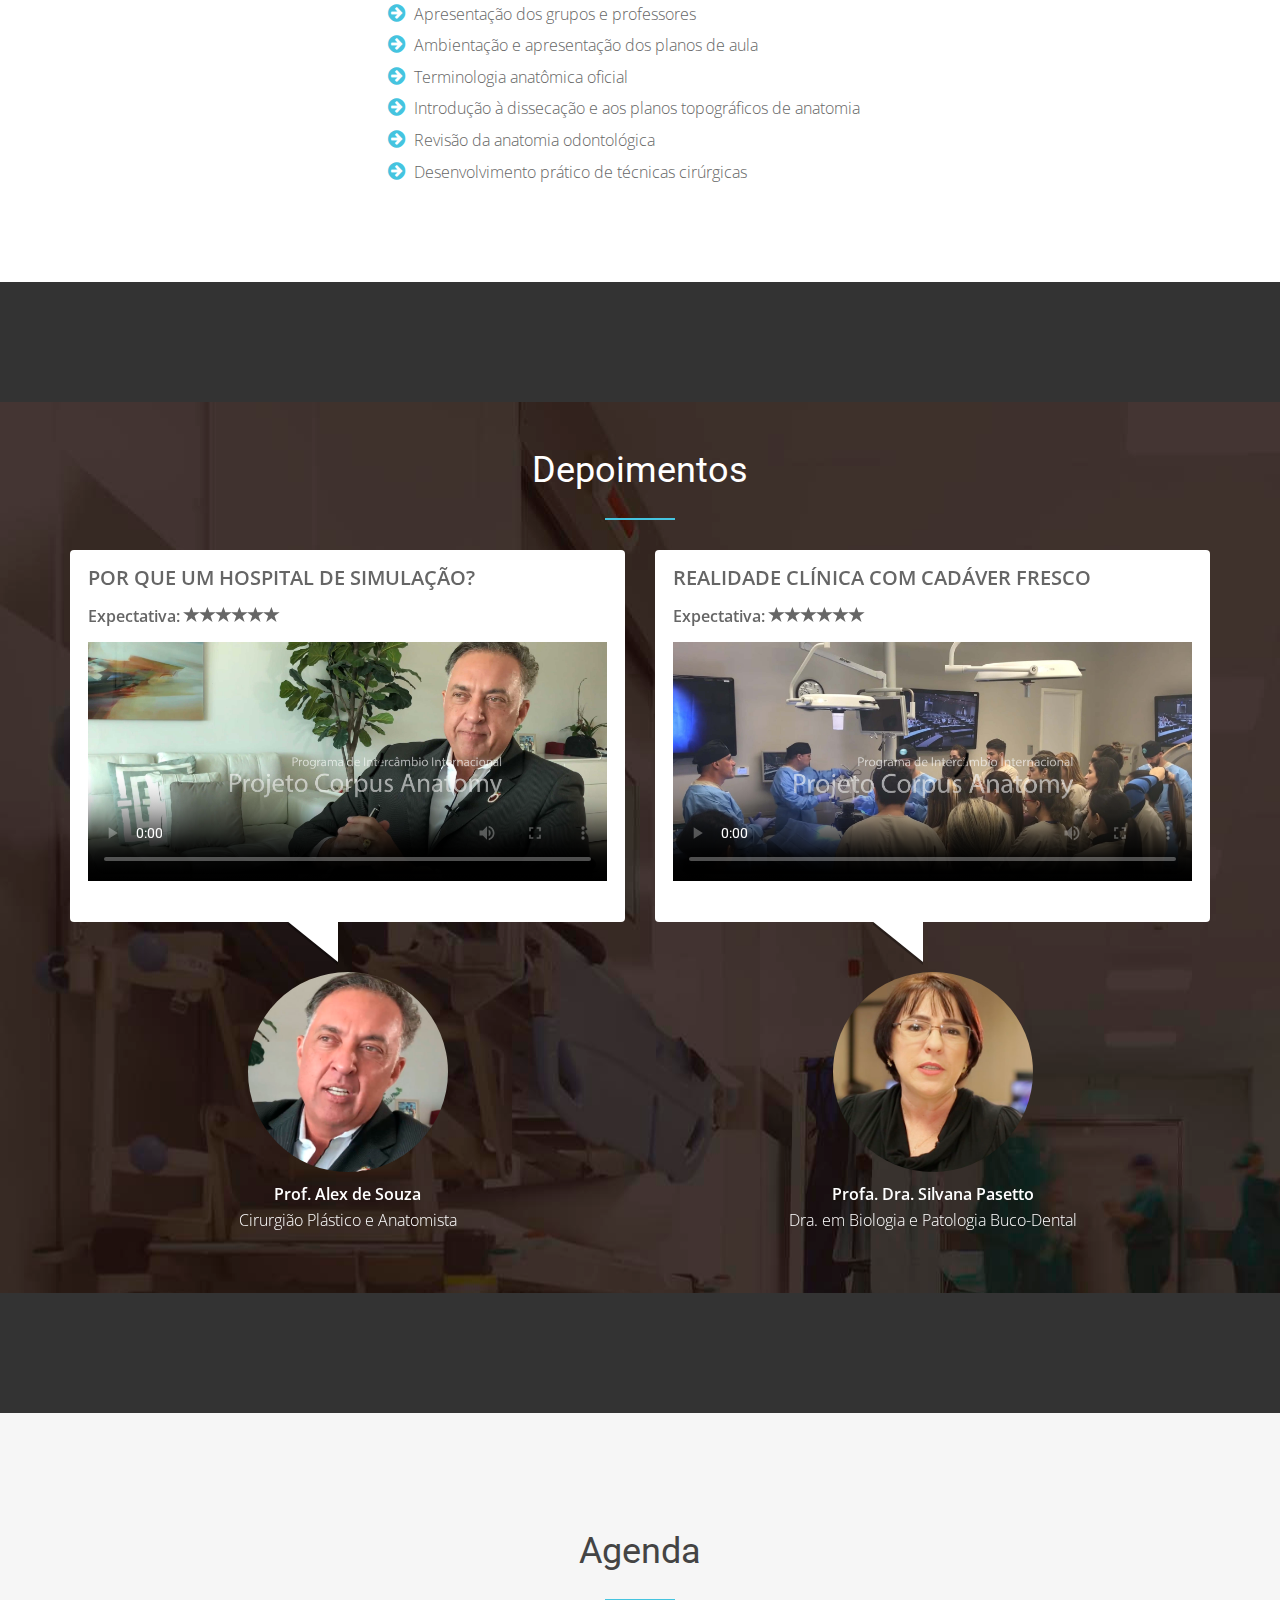
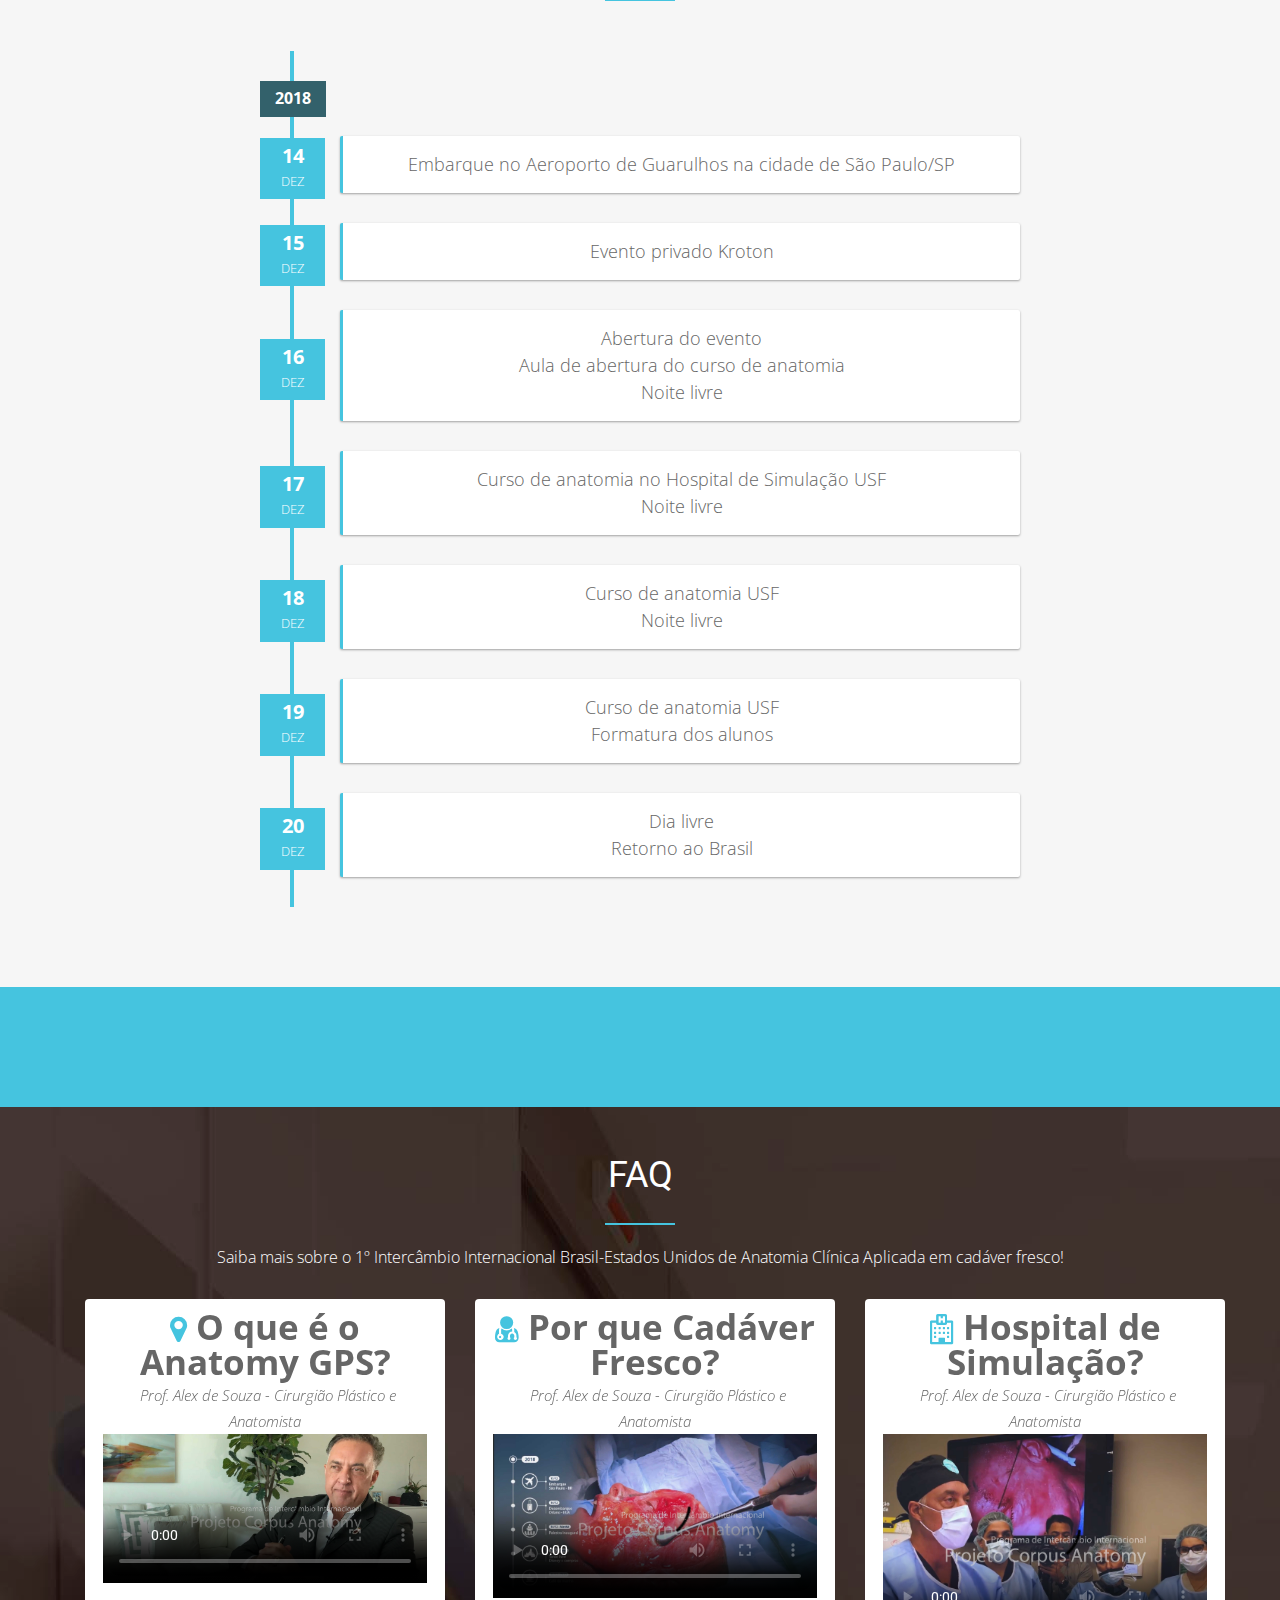
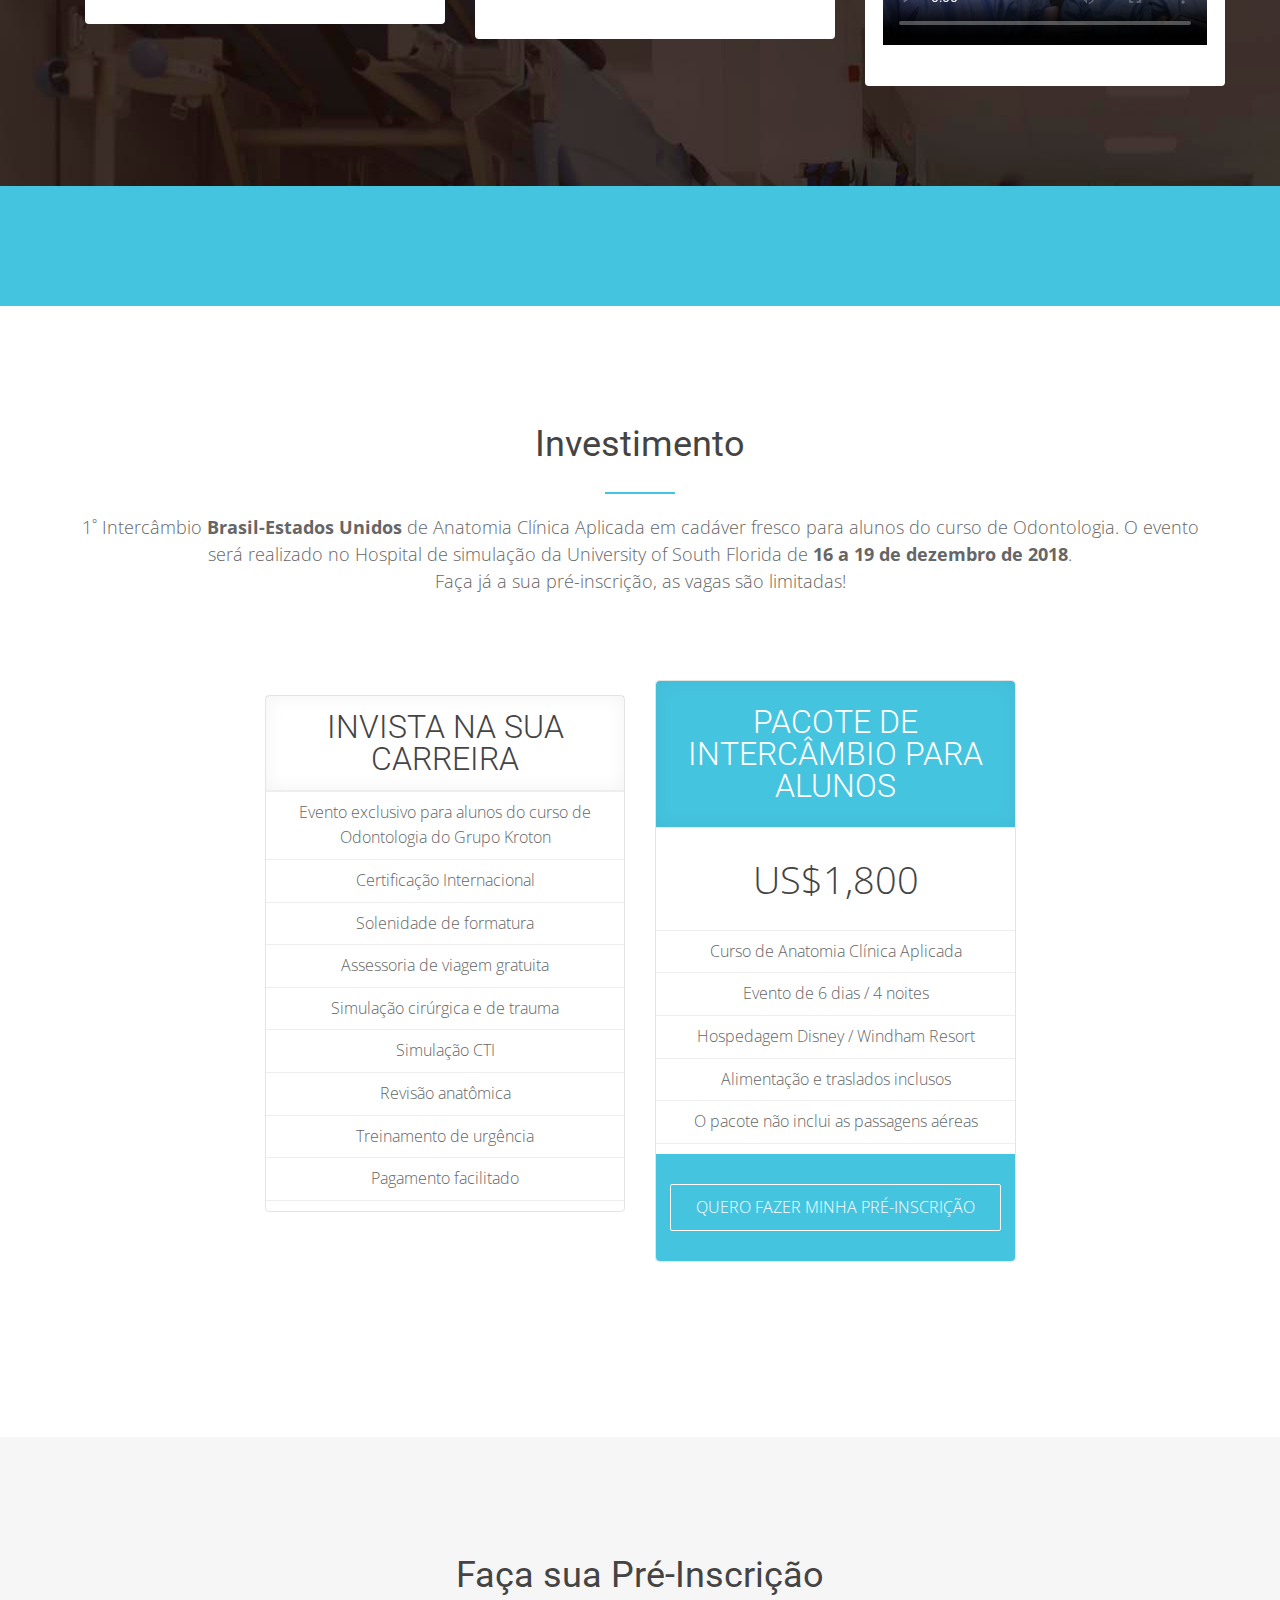
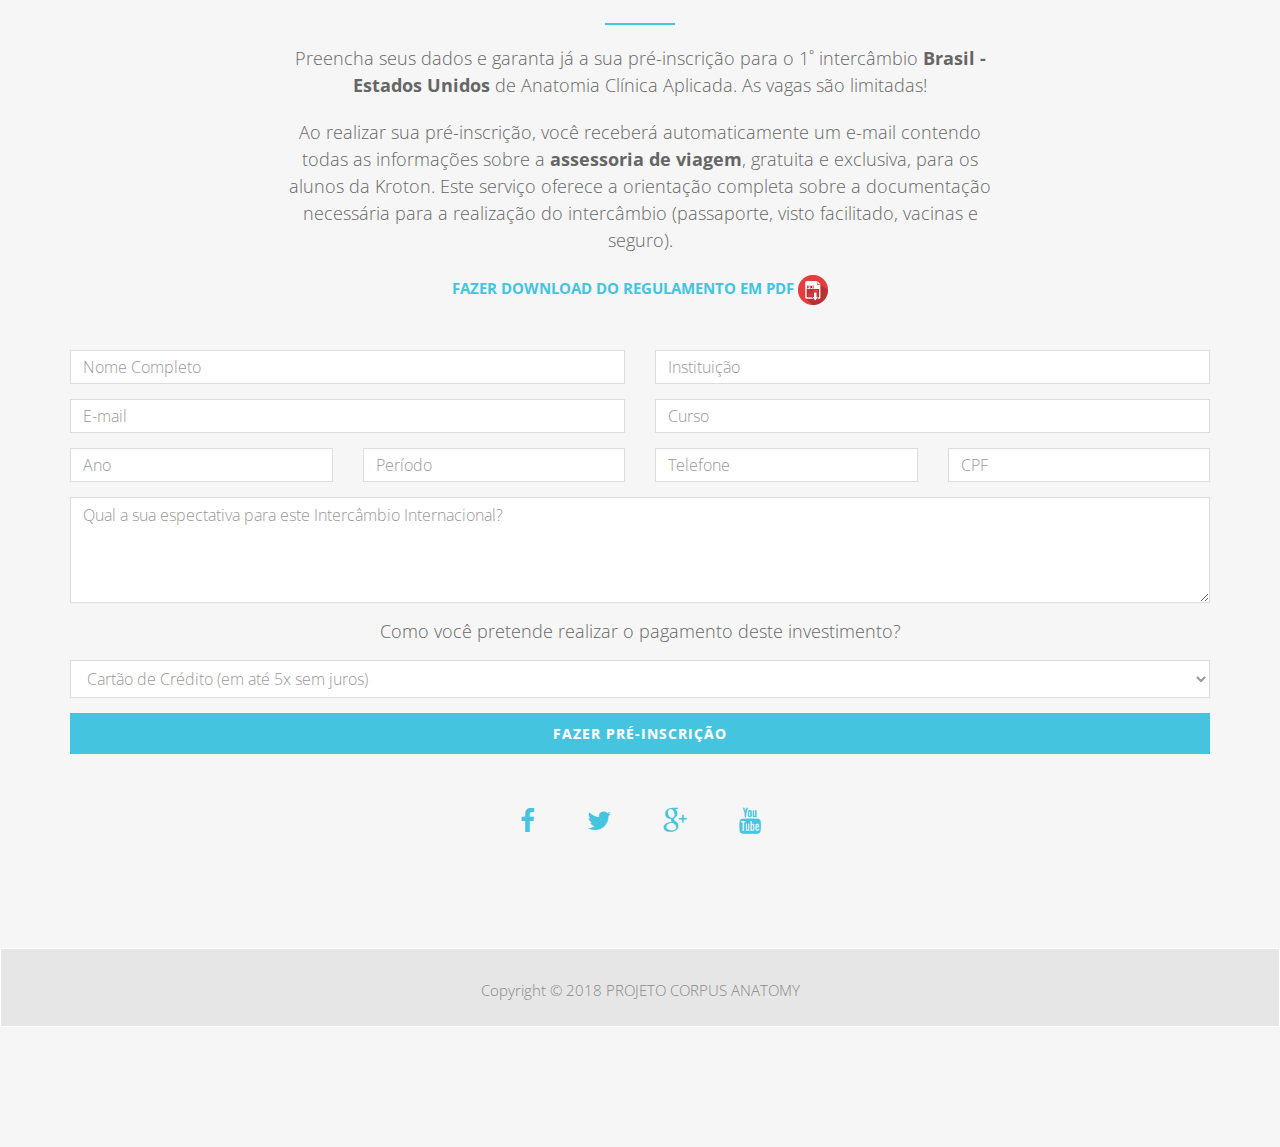
==== commit d375dea9: "Add files via upload" ====
--- a/odonto/index.html
+++ b/odonto/index.html
@@ -380,17 +380,6 @@
 <div id="carousel-reviews" class="carousel slide" data-ride="carousel">
 <div class="carousel-inner">
 <div class="item active">
-<div class="col-md-12 col-sm-12">
-
-  <video width="100%" height="100%" poster="img/capavideos/1.jpg" controls>
-    <source src="http://pvbps-sambavideos.akamaized.net/account/182/75/2018-08-07/video/00f76830ddf1ee5f3fd050aab03224f0/00f76830ddf1ee5f3fd050aab03224f0_1080p.mp4" type="video/mp4">
-    <source src="movie.ogg" type="video/ogg">
-    Your browser does not support the video tag. </video>
-</p>
-</p>
-</div>
-</div>
-
 <div class="col-md-4 col-sm-6">
 <div class="block-text">
 <i class="fa fa-map-marker"></i> <h7>O que é o Anatomy GPS?</h7><br>
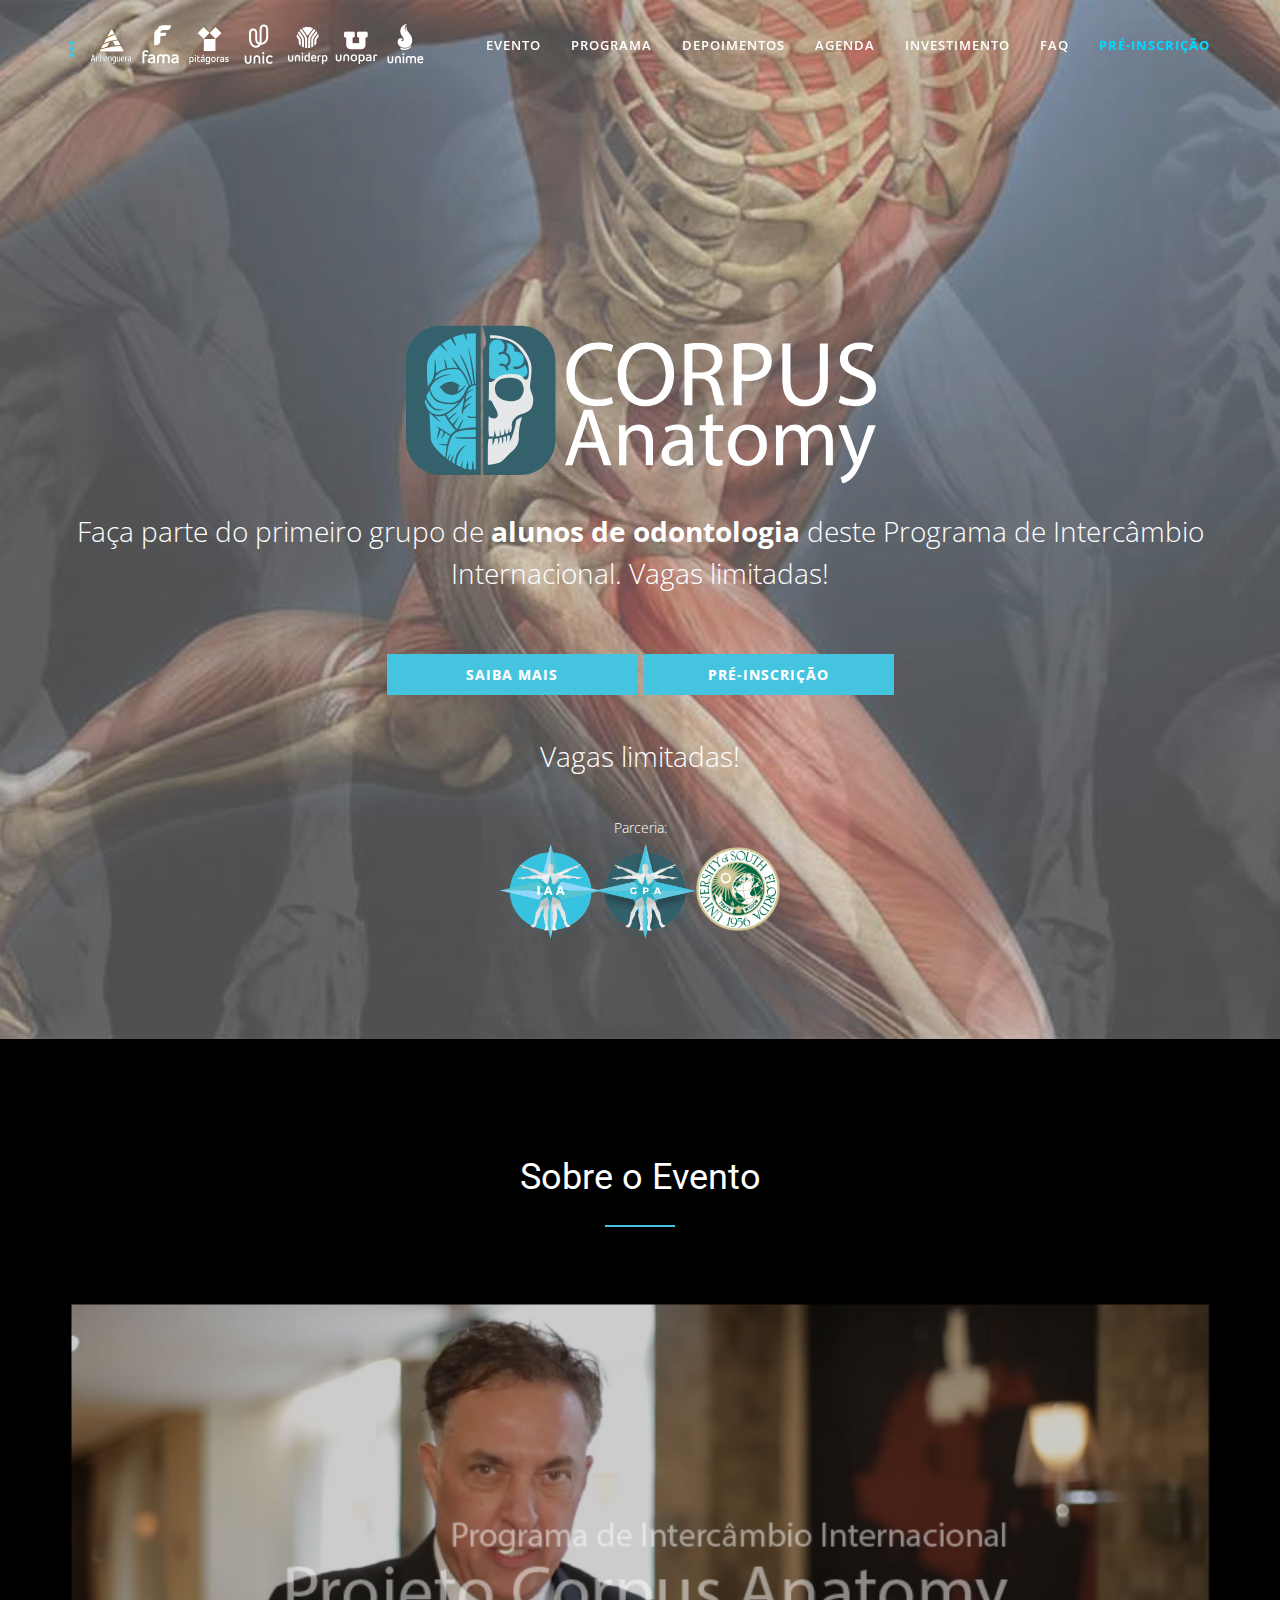
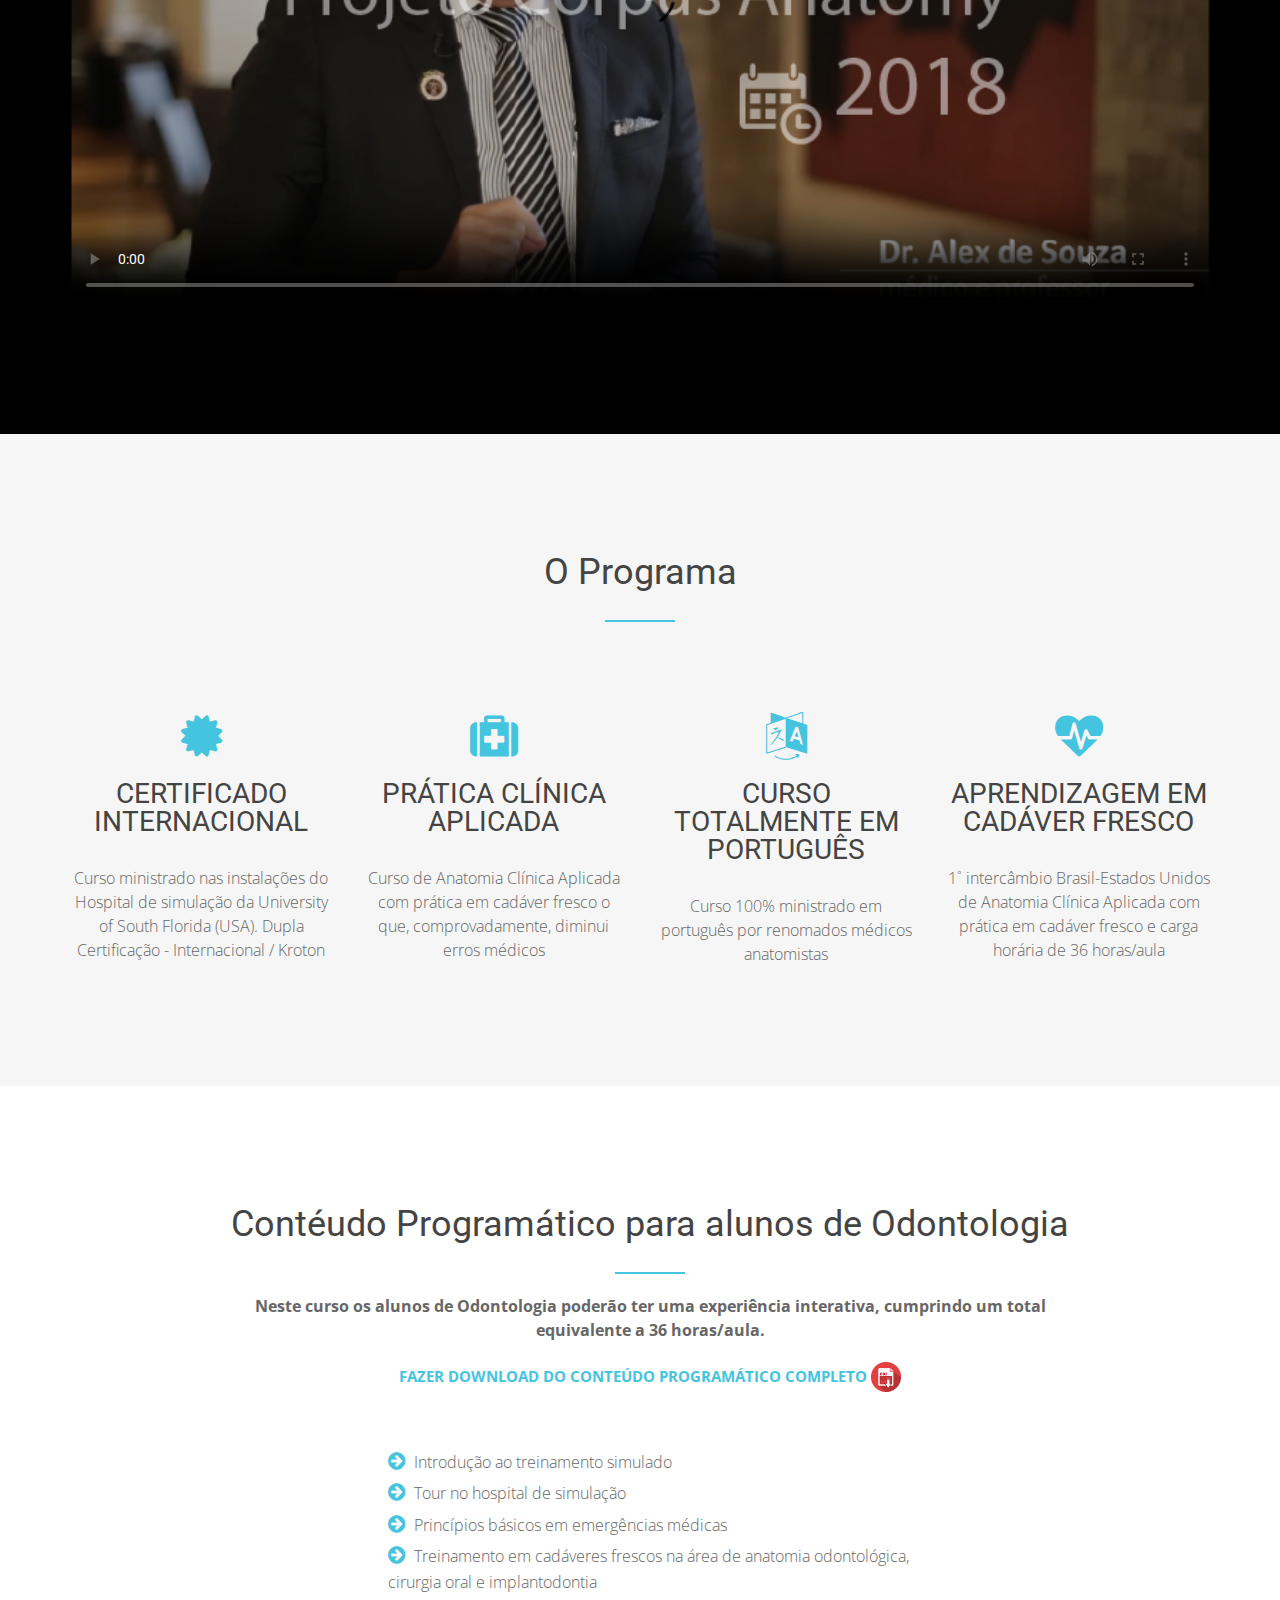
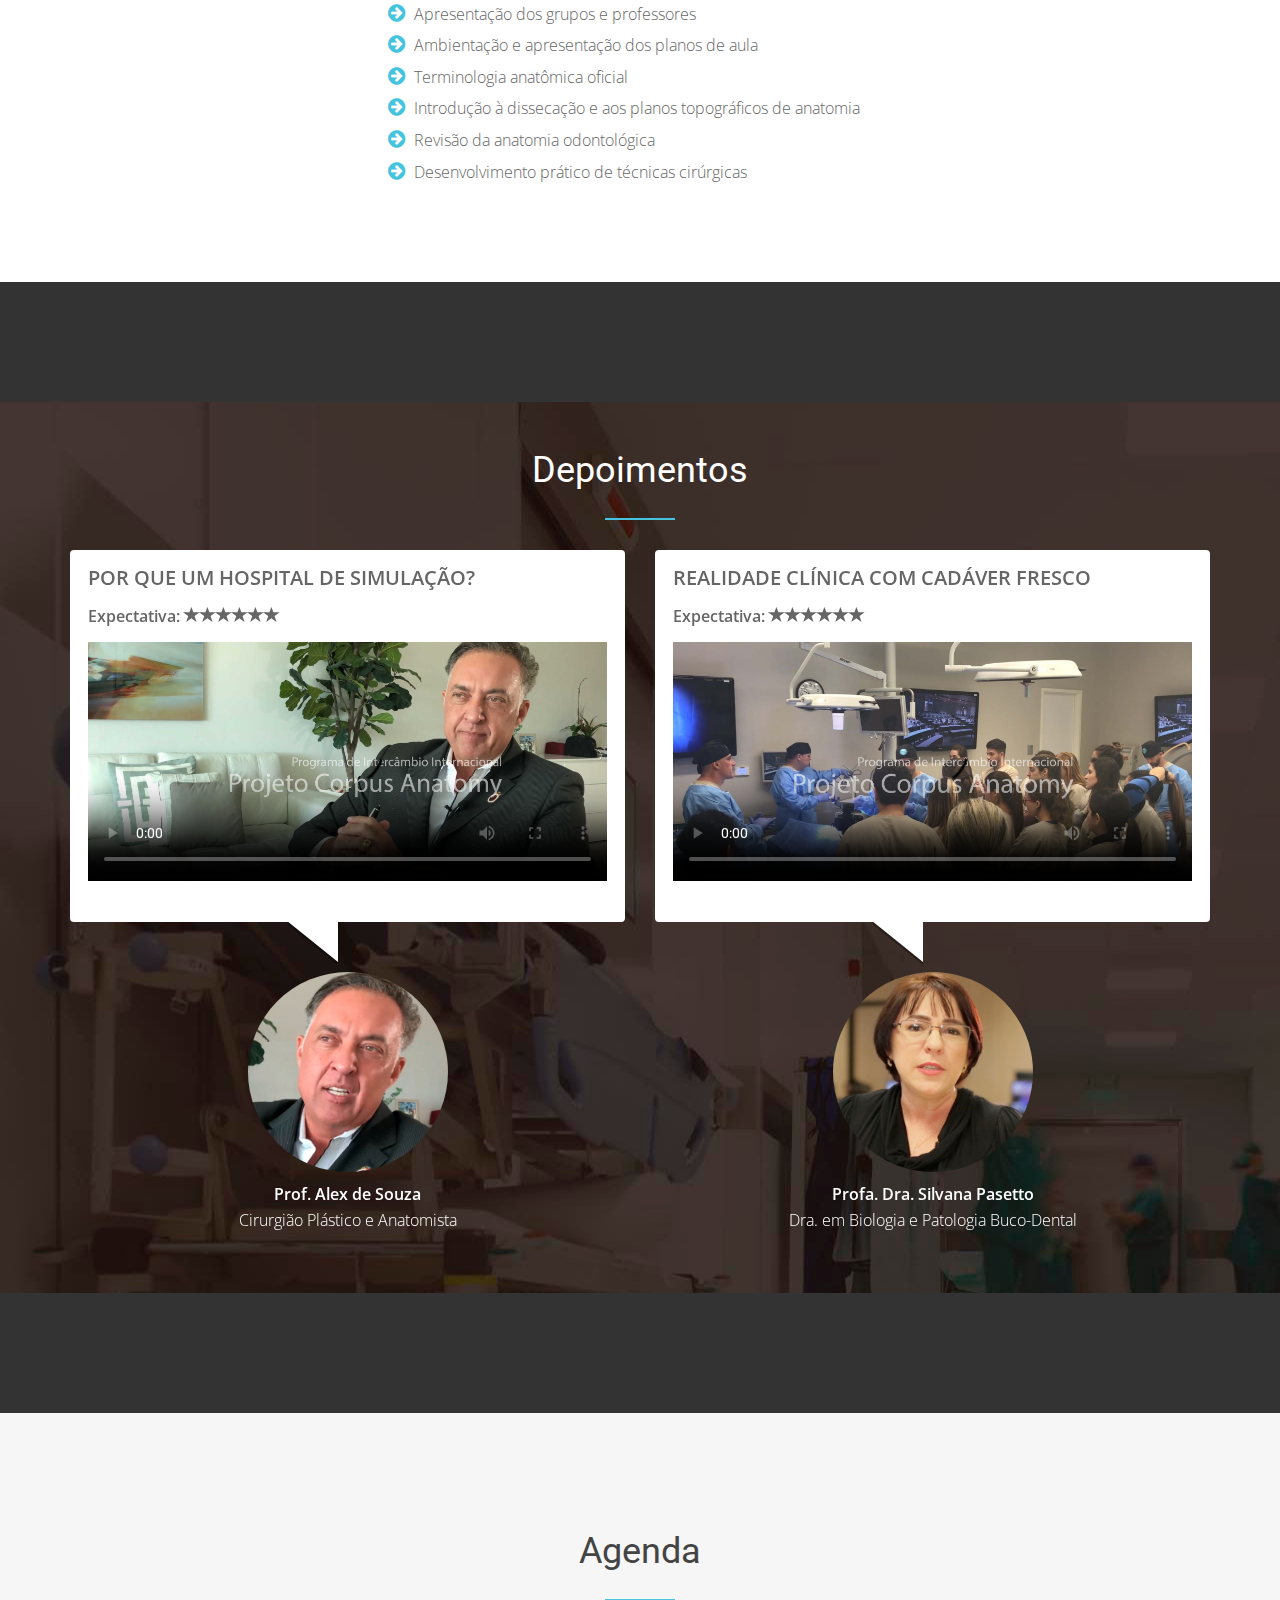
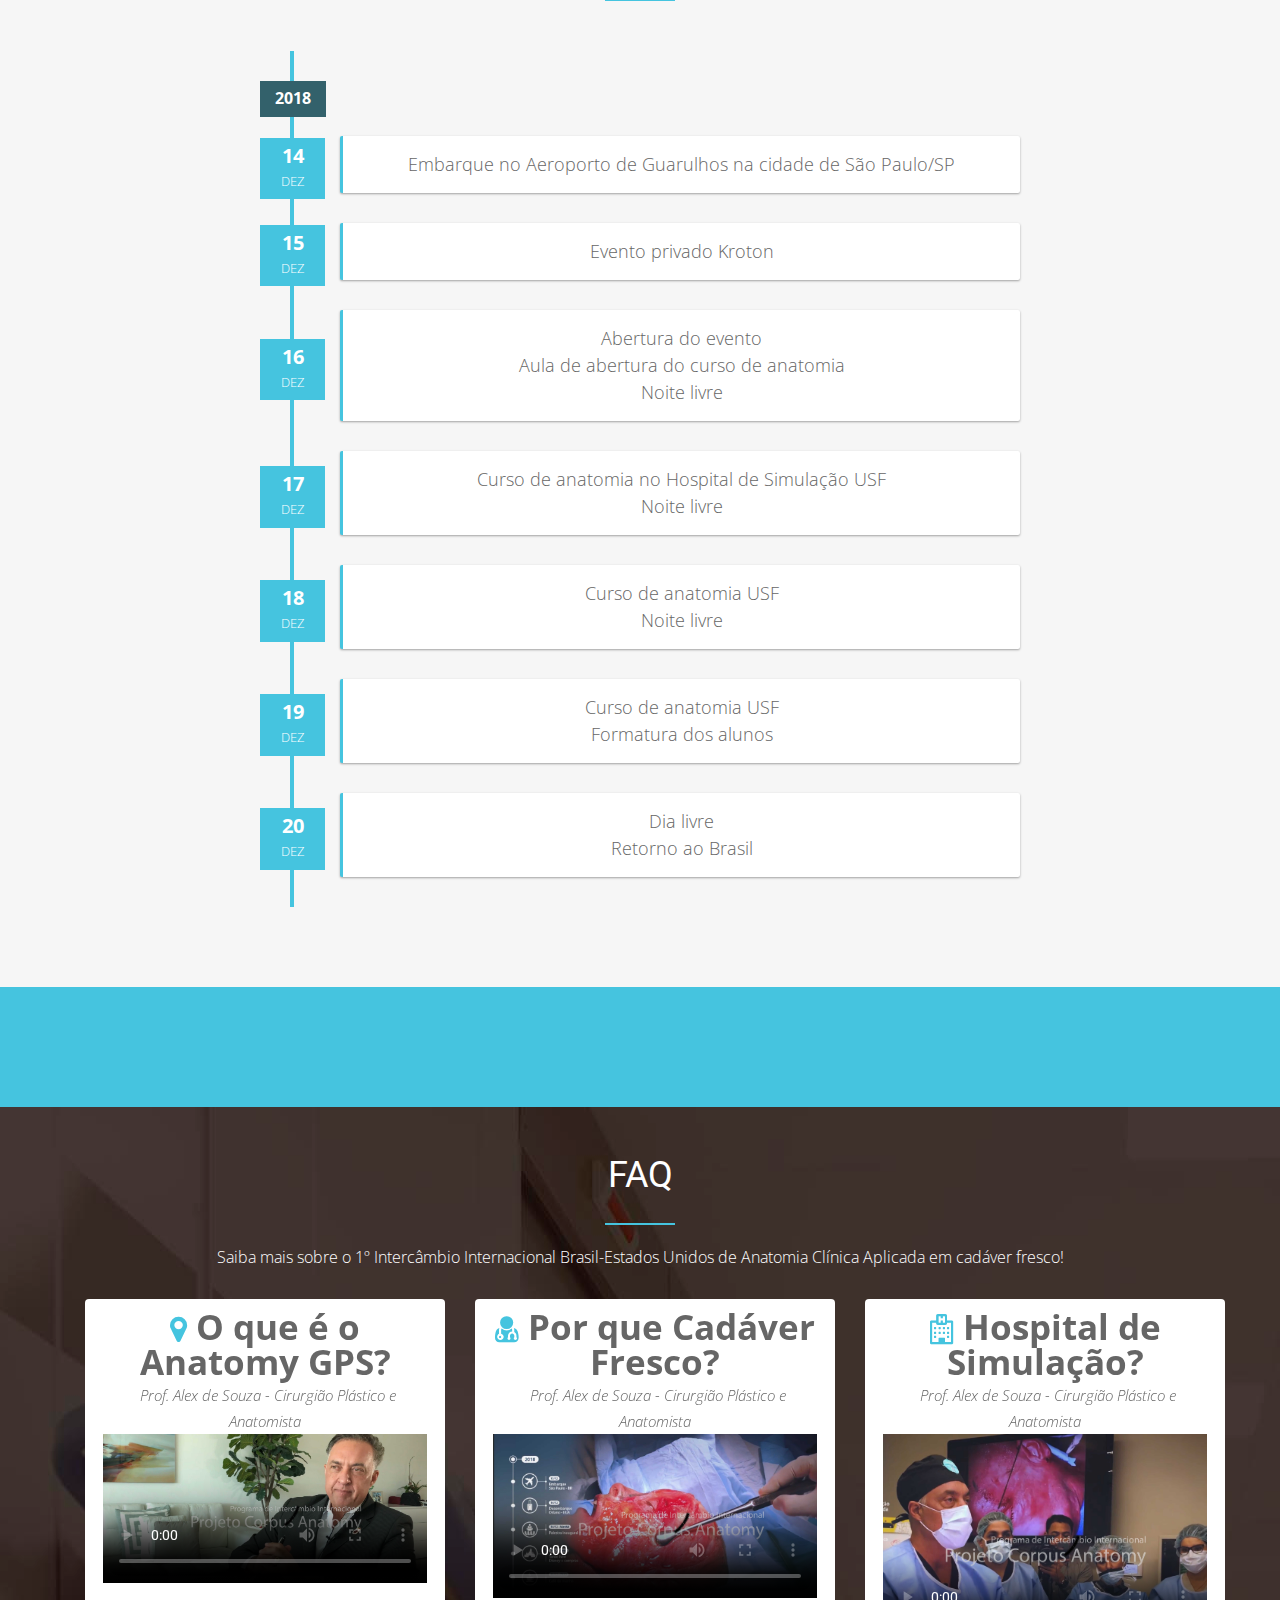
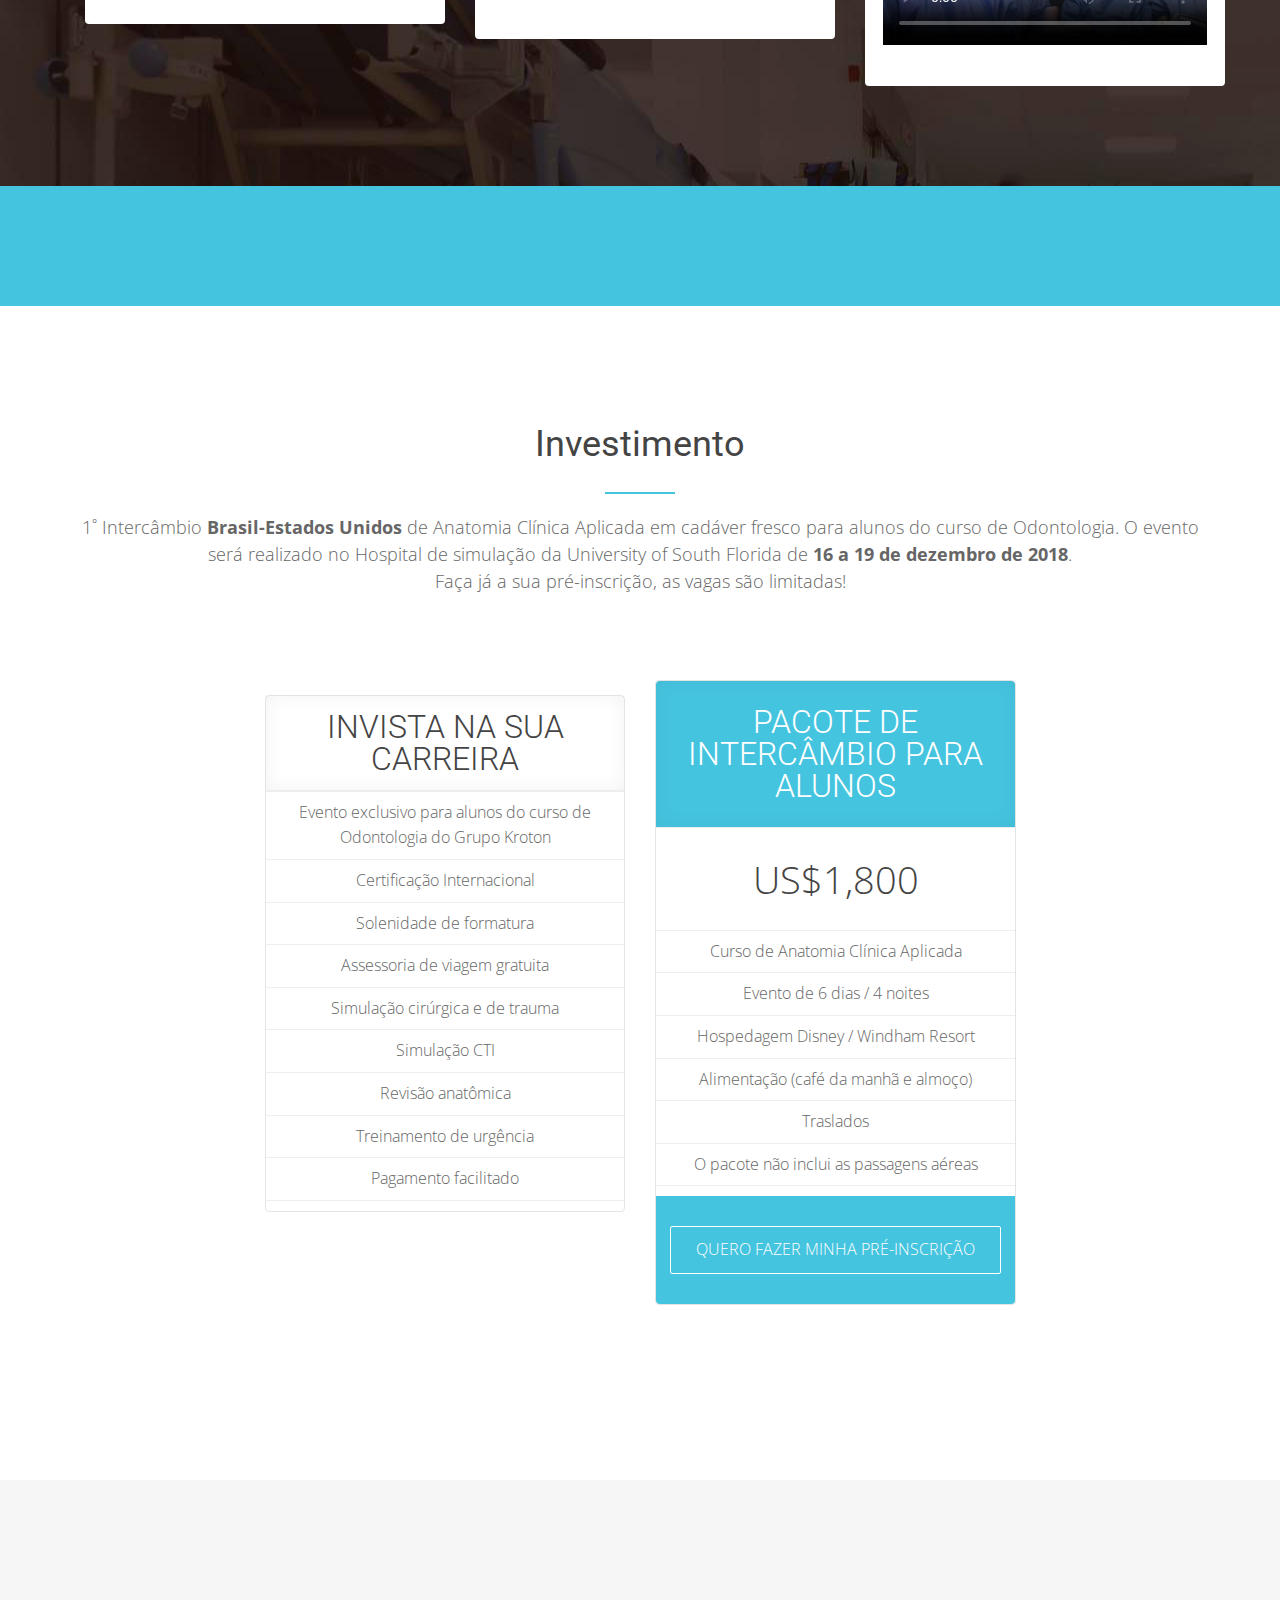
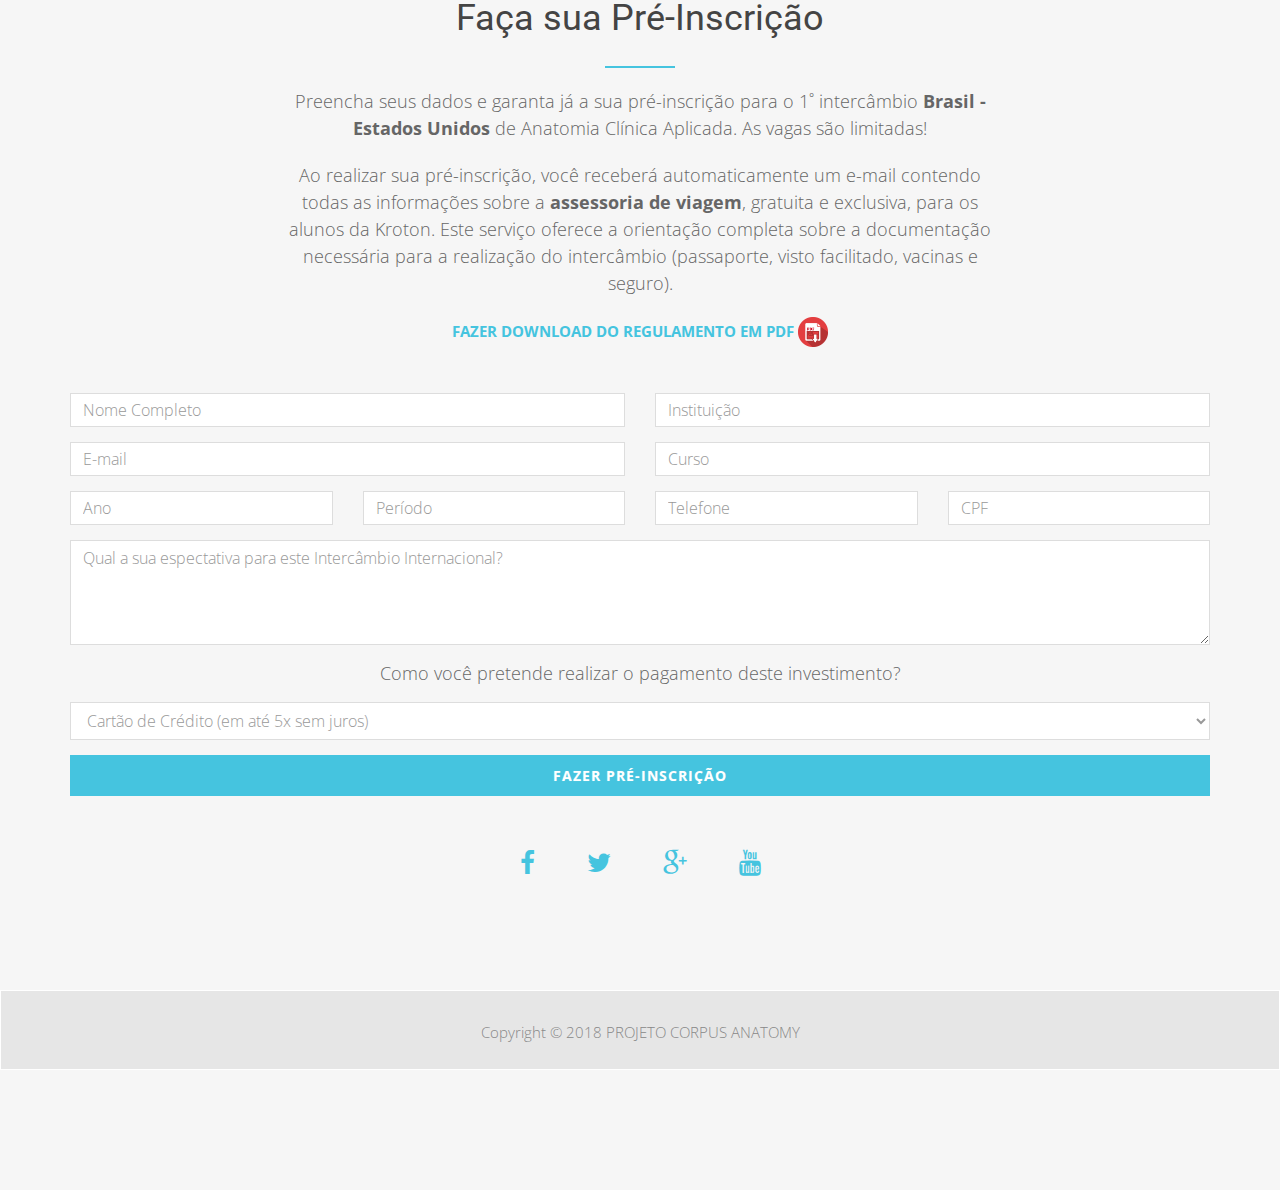
==== commit db2ccc22: "Add files via upload" ====
--- a/odonto/index.html
+++ b/odonto/index.html
@@ -471,7 +471,8 @@
 <li>Curso de Anatomia Clínica Aplicada</li>
 <li>Evento de 6 dias / 4 noites</li>
 <li>Hospedagem Disney / Windham Resort</li>
-<li>Alimentação e traslados inclusos</li>
+<li>Alimentação (café da manhã e almoço)</li>
+<li>Traslados</li>
 <li>O pacote não inclui as passagens  aéreas</li>
 </ul>
 </div>
